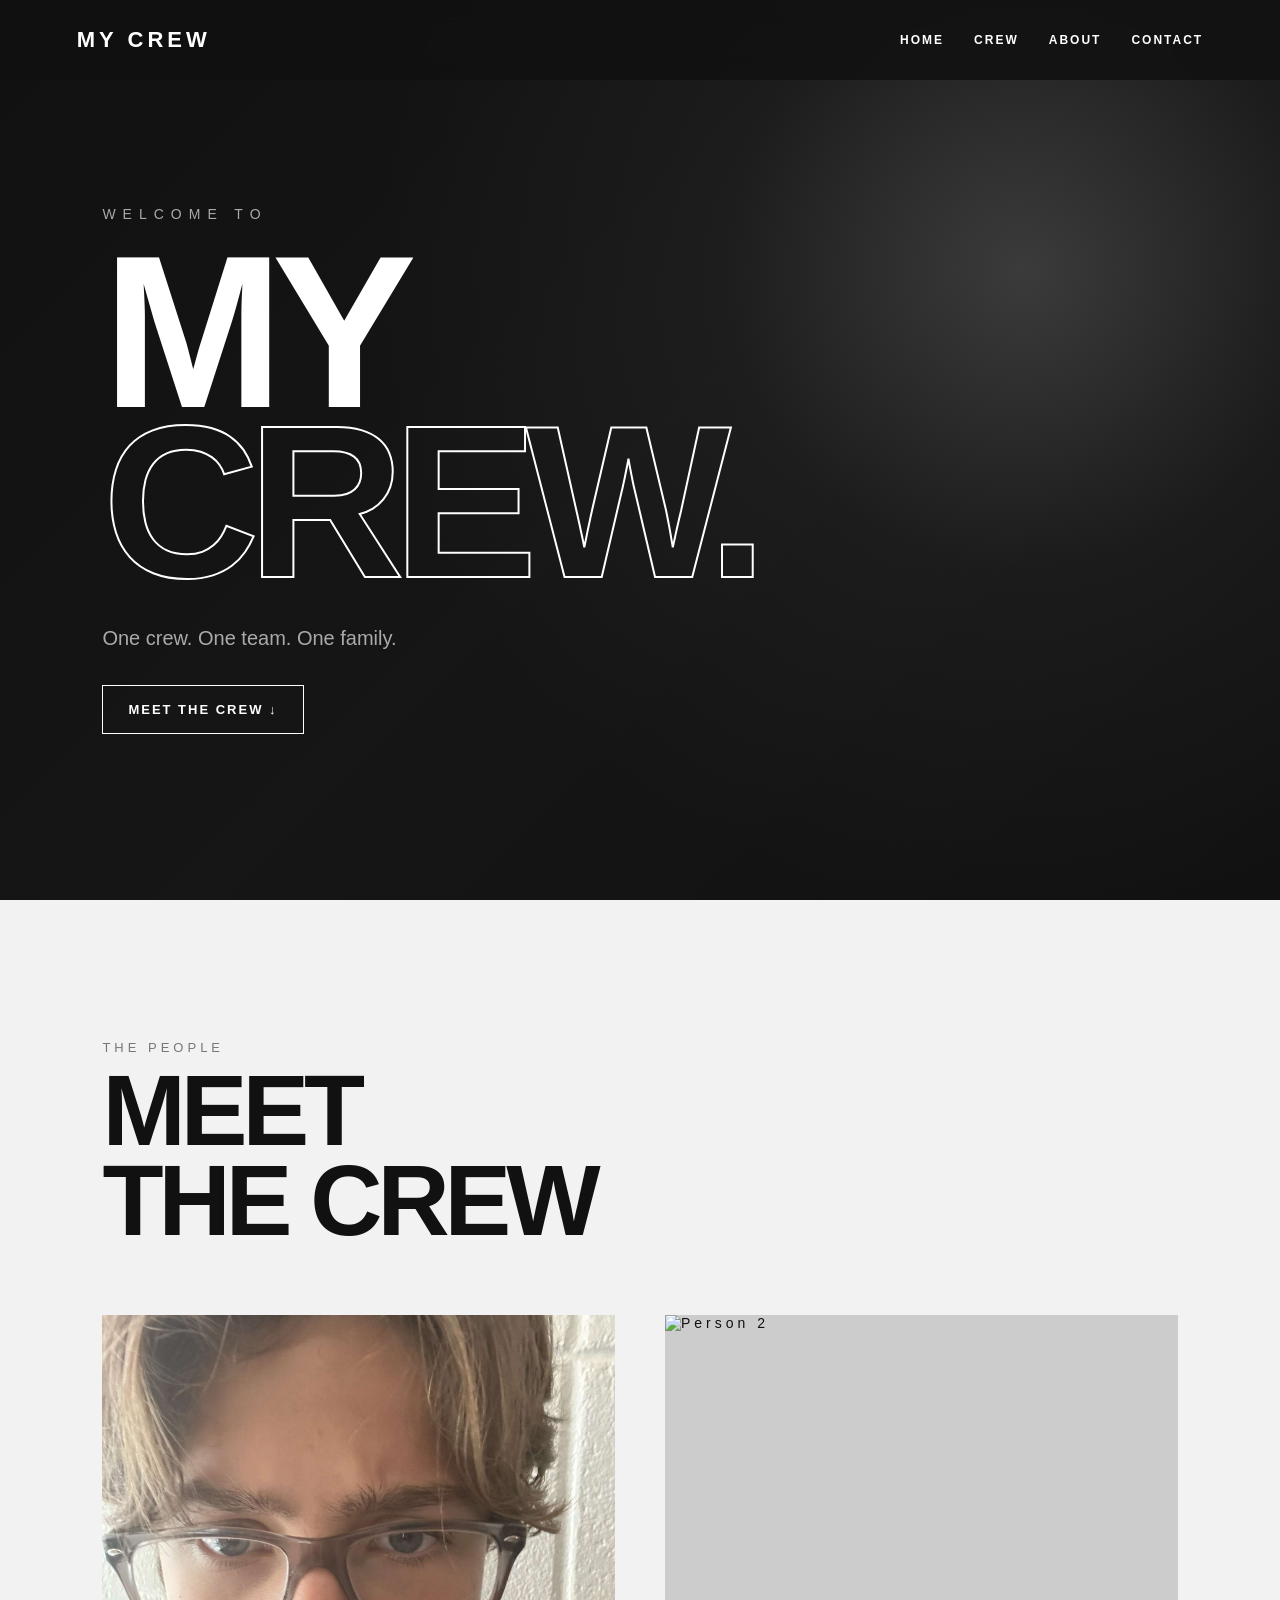
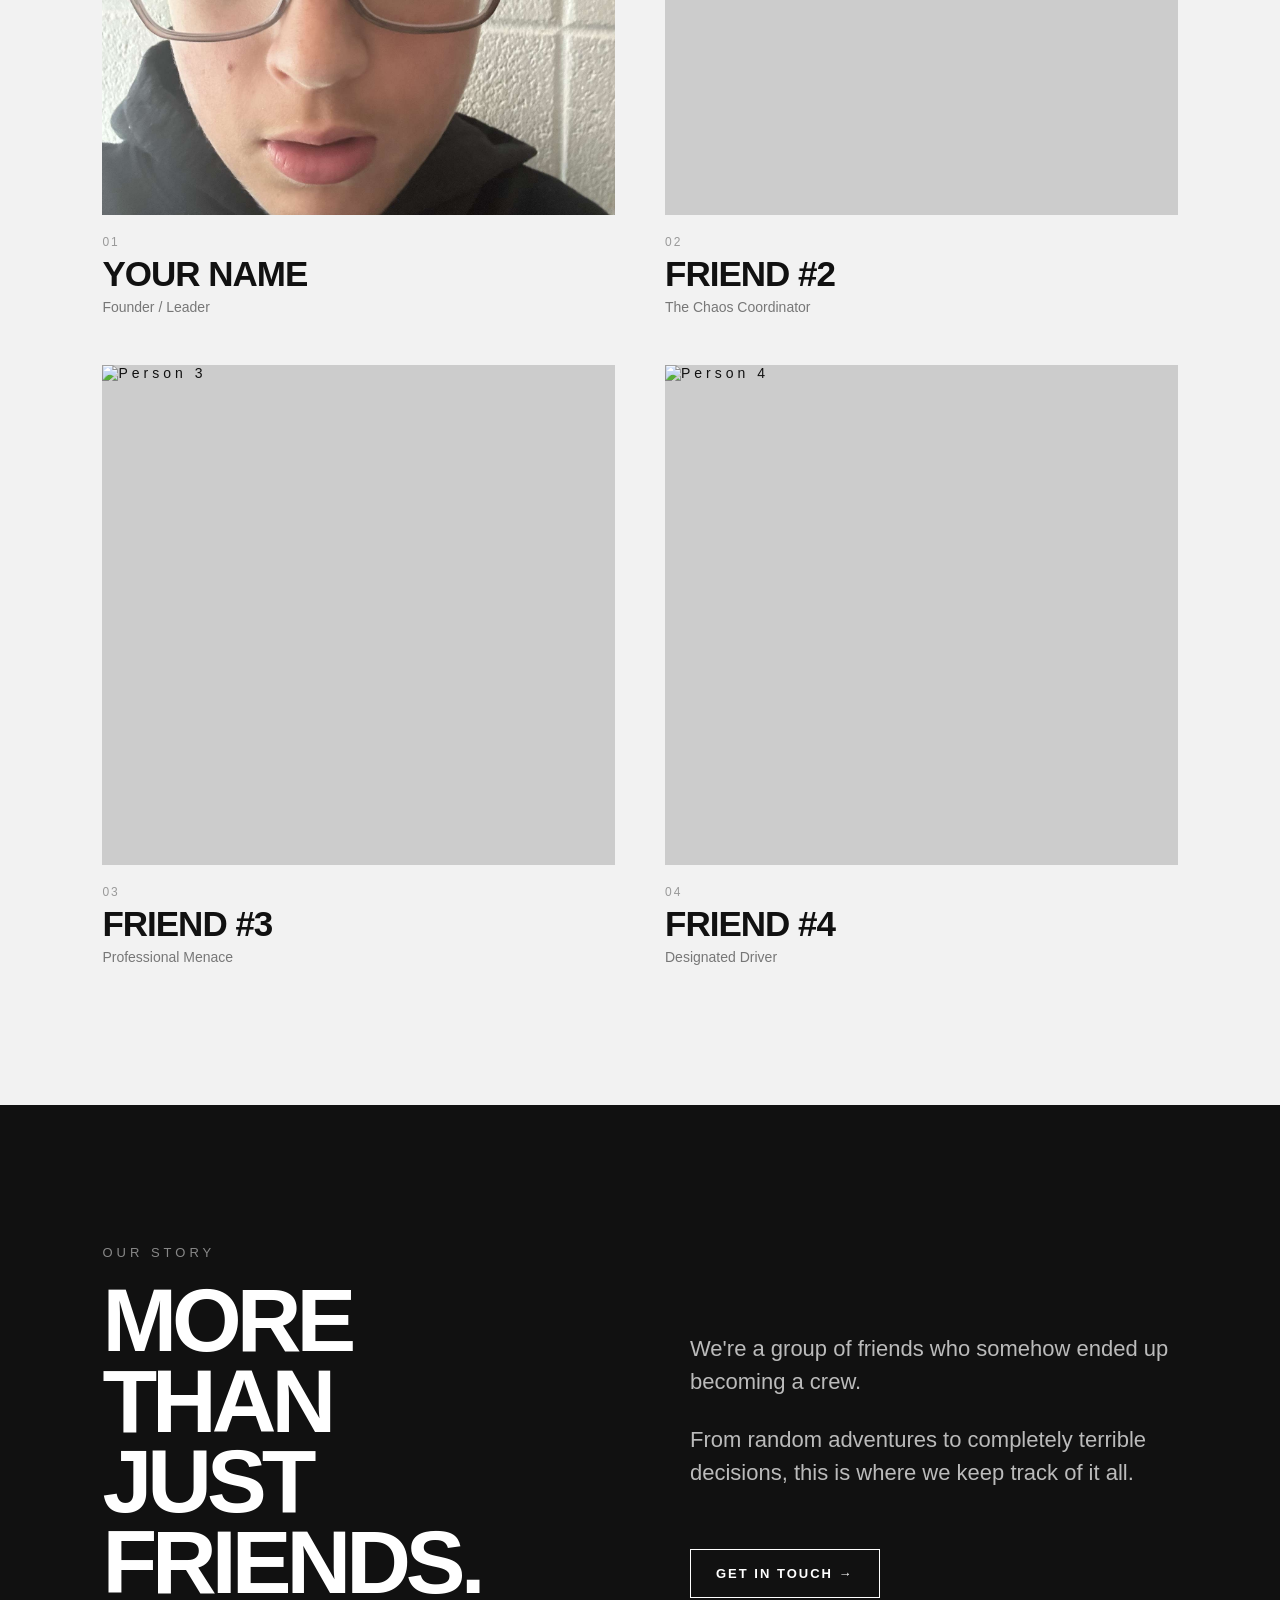
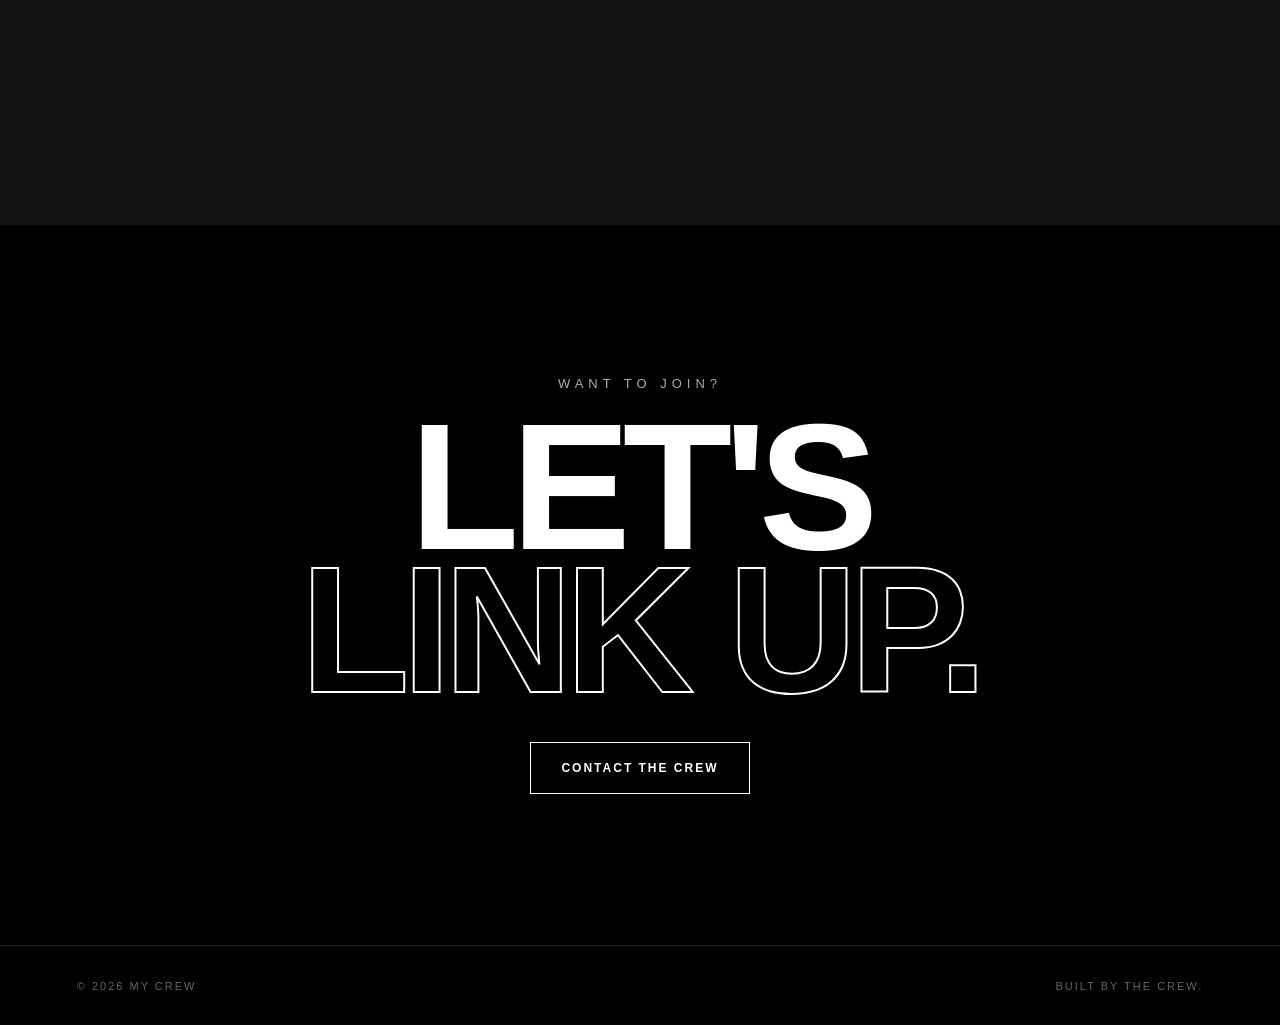
==== index.html @ 89cb2f63 "Update image source for crew member 1" ====
<!DOCTYPE html>
<html lang="en">
<head>
    <meta charset="UTF-8">
    <meta name="viewport" content="width=device-width, initial-scale=1.0">

    <title>MY CREW</title>

    <link rel="stylesheet" href="style.css">
</head>

<body>

    <!-- ================= NAV ================= -->

    <nav>
        <div class="logo">MY CREW</div>

        <div class="nav-links">
            <a href="#home">HOME</a>
            <a href="#crew">CREW</a>
            <a href="#about">ABOUT</a>
            <a href="#contact">CONTACT</a>
        </div>
    </nav>


    <!-- ================= HERO ================= -->

    <section id="home" class="hero">

        <div class="hero-content">

            <p class="small-title">WELCOME TO</p>

            <h1>
                MY<br>
                <span>CREW.</span>
            </h1>

            <p class="hero-text">
                One crew. One team. One family.
            </p>

            <a href="#crew" class="button">
                MEET THE CREW ↓
            </a>

        </div>

    </section>


    <!-- ================= CREW ================= -->

    <section id="crew" class="crew-section">

        <div class="section-header">

            <p>THE PEOPLE</p>

            <h2>
                MEET<br>
                THE CREW
            </h2>

        </div>


        <div class="crew-grid">


            <!-- PERSON 1 -->

            <div class="crew-card">

                <div class="photo">
                    <img src="IMG_9036.JPG" alt="Person 1">
                </div>

                <div class="card-info">

                    <p class="number">01</p>

                    <h3>YOUR NAME</h3>

                    <p>Founder / Leader</p>

                </div>

            </div>


            <!-- PERSON 2 -->

            <div class="crew-card">

                <div class="photo">
                    <img src="person2.jpg" alt="Person 2">
                </div>

                <div class="card-info">

                    <p class="number">02</p>

                    <h3>FRIEND #2</h3>

                    <p>The Chaos Coordinator</p>

                </div>

            </div>


            <!-- PERSON 3 -->

            <div class="crew-card">

                <div class="photo">
                    <img src="person3.jpg" alt="Person 3">
                </div>

                <div class="card-info">

                    <p class="number">03</p>

                    <h3>FRIEND #3</h3>

                    <p>Professional Menace</p>

                </div>

            </div>


            <!-- PERSON 4 -->

            <div class="crew-card">

                <div class="photo">
                    <img src="person4.jpg" alt="Person 4">
                </div>

                <div class="card-info">

                    <p class="number">04</p>

                    <h3>FRIEND #4</h3>

                    <p>Designated Driver</p>

                </div>

            </div>


        </div>

    </section>


    <!-- ================= ABOUT ================= -->

    <section id="about" class="about-section">

        <div class="about-left">

            <p>OUR STORY</p>

            <h2>
                MORE THAN<br>
                JUST FRIENDS.
            </h2>

        </div>


        <div class="about-right">

            <p>
                We're a group of friends who somehow ended up
                becoming a crew.
            </p>

            <p>
                From random adventures to completely terrible
                decisions, this is where we keep track of it all.
            </p>

            <a href="#contact" class="button">
                GET IN TOUCH →
            </a>

        </div>

    </section>


    <!-- ================= CONTACT ================= -->

    <section id="contact" class="contact-section">

        <p>WANT TO JOIN?</p>

        <h2>
            LET'S<br>
            <span>LINK UP.</span>
        </h2>

        <a
            href="mailto:happytrees94@gmail.com"
            class="contact-button"
        >
            CONTACT THE CREW
        </a>

    </section>


    <!-- ================= FOOTER ================= -->

    <footer>

        <p>© 2026 MY CREW</p>

        <p>BUILT BY THE CREW.</p>

    </footer>


</body>
</html>
---- style.css ----
/* ==================================================
   RESET
================================================== */

* {
    margin: 0;
    padding: 0;
    box-sizing: border-box;
}

html {
    scroll-behavior: smooth;
}

body {
    font-family: Arial, Helvetica, sans-serif;

    background: #111;

    color: #fff;

    overflow-x: hidden;
}


/* ==================================================
   NAVIGATION
================================================== */

nav {
    position: fixed;

    top: 0;
    left: 0;

    width: 100%;

    height: 80px;

    display: flex;

    align-items: center;

    justify-content: space-between;

    padding: 0 6%;

    z-index: 1000;

    background: rgba(17, 17, 17, 0.85);

    backdrop-filter: blur(12px);

    -webkit-backdrop-filter: blur(12px);
}

.logo {
    font-size: 22px;

    font-weight: 900;

    letter-spacing: 4px;

    white-space: nowrap;
}

.nav-links {
    display: flex;

    align-items: center;

    gap: 30px;
}

.nav-links a {
    color: #fff;

    text-decoration: none;

    font-size: 12px;

    font-weight: 700;

    letter-spacing: 2px;

    transition: opacity 0.3s ease;
}

.nav-links a:hover {
    opacity: 0.5;
}


/* ==================================================
   HERO
================================================== */

.hero {
    min-height: 100vh;

    display: flex;

    align-items: center;

    padding: 140px 8% 100px;

    position: relative;

    background:
        radial-gradient(
            circle at 80% 30%,
            #383838 0%,
            #191919 25%,
            #111 55%
        );
}

.hero::before {
    content: "";

    position: absolute;

    inset: 0;

    background:
        linear-gradient(
            135deg,
            transparent 0%,
            rgba(255,255,255,0.02) 50%,
            transparent 100%
        );

    pointer-events: none;
}

.hero-content {
    position: relative;

    z-index: 2;

    max-width: 1100px;
}

.small-title {
    font-size: 14px;

    letter-spacing: 7px;

    color: #aaa;

    margin-bottom: 25px;
}

.hero h1 {
    font-size: clamp(
        90px,
        17vw,
        220px
    );

    line-height: 0.78;

    font-weight: 900;

    letter-spacing: -12px;
}

.hero h1 span {
    color: transparent;

    -webkit-text-stroke: 2px #fff;

    text-stroke: 2px #fff;
}

.hero-text {
    margin-top: 55px;

    font-size: 20px;

    color: #aaa;

    max-width: 500px;
}


/* ==================================================
   GENERAL BUTTON
================================================== */

.button {
    display: inline-block;

    margin-top: 35px;

    padding: 17px 27px;

    border: 1px solid #fff;

    color: #fff;

    text-decoration: none;

    font-size: 12px;

    font-weight: 700;

    letter-spacing: 2px;

    transition:
        background 0.3s ease,
        color 0.3s ease,
        transform 0.3s ease;
}

.button:hover {
    background: #fff;

    color: #111;

    transform: translateY(-2px);
}


/* ==================================================
   CREW SECTION
================================================== */

.crew-section {
    padding: 150px 8%;

    background: #f2f2f2;

    color: #111;
}

.section-header {
    margin-bottom: 80px;
}

.section-header p {
    font-size: 13px;

    letter-spacing: 5px;

    color: #777;
}

.section-header h2 {
    margin-top: 15px;

    font-size: clamp(
        60px,
        9vw,
        120px
    );

    line-height: 0.82;

    font-weight: 900;

    letter-spacing: -5px;
}


/* ==================================================
   CREW GRID
================================================== */

.crew-grid {
    display: grid;

    grid-template-columns: repeat(
        2,
        minmax(0, 1fr)
    );

    gap: 70px 40px;
}


/* ==================================================
   CREW CARD
================================================== */

.crew-card {
    cursor: pointer;

    min-width: 0;
}


/* ==================================================
   PHOTO
================================================== */

.photo {
    width: 100%;

    height: 550px;

    overflow: hidden;

    background: #ccc;

    position: relative;
}

.photo img {
    width: 100%;

    height: 100%;

    display: block;

    object-fit: cover;

    object-position: center;

    transition:
        transform 0.6s ease,
        filter 0.6s ease;
}

.crew-card:hover .photo img {
    transform: scale(1.06);

    filter: brightness(0.85);
}


/* ==================================================
   CREW INFORMATION
================================================== */

.card-info {
    position: relative;

    padding-top: 20px;
}

.number {
    font-size: 12px;

    color: #999;

    letter-spacing: 2px;
}

.card-info h3 {
    margin-top: 6px;

    font-size: clamp(
        26px,
        3vw,
        38px
    );

    font-weight: 900;

    letter-spacing: -1px;
}

.card-info > p:last-child {
    margin-top: 7px;

    color: #777;

    font-size: 14px;
}


/* ==================================================
   ABOUT SECTION
================================================== */

.about-section {
    min-height: 80vh;

    display: grid;

    grid-template-columns: 1fr 1fr;

    gap: 100px;

    padding: 150px 8%;

    background: #111;
}

.about-left p {
    font-size: 13px;

    letter-spacing: 5px;

    color: #777;
}

.about-left h2 {
    margin-top: 20px;

    font-size: clamp(
        55px,
        7vw,
        105px
    );

    line-height: 0.85;

    font-weight: 900;

    letter-spacing: -5px;
}

.about-right {
    max-width: 520px;

    align-self: center;
}

.about-right p {
    margin-bottom: 25px;

    font-size: 21px;

    line-height: 1.5;

    color: #aaa;
}


/* ==================================================
   CONTACT SECTION
================================================== */

.contact-section {
    min-height: 80vh;

    display: flex;

    flex-direction: column;

    justify-content: center;

    align-items: center;

    text-align: center;

    padding: 100px 20px;

    background: #000;
}

.contact-section > p {
    font-size: 13px;

    letter-spacing: 6px;

    color: #aaa;
}

.contact-section h2 {
    margin: 30px 0 50px;

    font-size: clamp(
        80px,
        14vw,
        180px
    );

    line-height: 0.8;

    font-weight: 900;

    letter-spacing: -8px;
}

.contact-section h2 span {
    color: transparent;

    -webkit-text-stroke: 2px #fff;

    text-stroke: 2px #fff;
}

.contact-button {
    display: inline-block;

    padding: 18px 30px;

    border: 1px solid #fff;

    color: #fff;

    text-decoration: none;

    font-size: 12px;

    font-weight: 700;

    letter-spacing: 2px;

    transition:
        background 0.3s ease,
        color 0.3s ease,
        transform 0.3s ease;
}

.contact-button:hover {
    background: #fff;

    color: #000;

    transform: translateY(-2px);
}


/* ==================================================
   FOOTER
================================================== */

footer {
    min-height: 80px;

    padding: 25px 6%;

    display: flex;

    justify-content: space-between;

    align-items: center;

    gap: 20px;

    background: #000;

    border-top: 1px solid #222;

    color: #666;

    font-size: 11px;

    letter-spacing: 2px;
}


/* ==================================================
   LARGE SCREENS
================================================== */

@media (min-width: 1600px) {

    .hero {
        padding-left: 10%;
    }

    .crew-section,
    .about-section {
        padding-left: 10%;
        padding-right: 10%;
    }

    .photo {
        height: 650px;
    }
}


/* ==================================================
   TABLET
================================================== */

@media (max-width: 900px) {

    nav {
        padding: 0 4%;
    }

    .nav-links {
        gap: 18px;
    }

    .nav-links a {
        font-size: 10px;
    }

    .hero {
        padding-left: 6%;
        padding-right: 6%;
    }

    .crew-section {
        padding-left: 6%;
        padding-right: 6%;
    }

    .about-section {
        padding-left: 6%;
        padding-right: 6%;

        gap: 50px;
    }

    .photo {
        height: 450px;
    }
}


/* ==================================================
   MOBILE
================================================== */

@media (max-width: 700px) {

    /* NAV */

    nav {
        height: 70px;

        padding: 0 20px;
    }

    .logo {
        font-size: 18px;

        letter-spacing: 3px;
    }

    .nav-links {
        display: none;
    }


    /* HERO */

    .hero {
        min-height: 100svh;

        padding: 120px 25px 80px;
    }

    .small-title {
        font-size: 11px;

        letter-spacing: 5px;
    }

    .hero h1 {
        font-size: clamp(
            75px,
            23vw,
            120px
        );

        letter-spacing: -6px;
    }

    .hero h1 span {
        -webkit-text-stroke: 1.5px #fff;
    }

    .hero-text {
        margin-top: 40px;

        font-size: 17px;
    }


    /* CREW */

    .crew-section {
        padding: 90px 25px;
    }

    .section-header {
        margin-bottom: 50px;
    }

    .section-header h2 {
        font-size: clamp(
            50px,
            15vw,
            80px
        );

        letter-spacing: -3px;
    }

    .crew-grid {
        grid-template-columns: 1fr;

        gap: 55px;
    }

    .photo {
        height: 430px;
    }

    .card-info h3 {
        font-size: 30px;
    }


    /* ABOUT */

    .about-section {
        min-height: auto;

        grid-template-columns: 1fr;

        padding: 100px 25px;

        gap: 60px;
    }

    .about-left h2 {
        font-size: clamp(
            50px,
            14vw,
            80px
        );

        letter-spacing: -3px;
    }

    .about-right p {
        font-size: 18px;
    }


    /* CONTACT */

    .contact-section {
        min-height: 70vh;

        padding: 80px 20px;
    }

    .contact-section h2 {
        font-size: clamp(
            70px,
            20vw,
            120px
        );

        letter-spacing: -5px;
    }


    /* FOOTER */

    footer {
        min-height: auto;

        padding: 25px 20px;

        flex-direction: column;

        align-items: flex-start;

        gap: 10px;
    }
}


/* ==================================================
   SMALL PHONES
================================================== */

@media (max-width: 400px) {

    .hero h1 {
        font-size: 72px;

        letter-spacing: -5px;
    }

    .photo {
        height: 380px;
    }

    .section-header h2 {
        font-size: 48px;
    }

    .contact-section h2 {
        font-size: 65px;
    }
}


/* ==================================================
   REDUCED MOTION
================================================== */

@media (prefers-reduced-motion: reduce) {

    html {
        scroll-behavior: auto;
    }

    *,
    *::before,
    *::after {
        transition: none !important;
    }
}}

.hero h1 span {
    color: transparent;
    -webkit-text-stroke: 2px white;
}

.hero-text {
    margin-top: 40px;

    font-size: 20px;
    color: #aaa;
}

.button {
    display: inline-block;

    margin-top: 35px;

    padding: 16px 25px;

    border: 1px solid white;

    color: white;
    text-decoration: none;

    font-size: 13px;
    font-weight: bold;

    letter-spacing: 2px;

    transition: 0.3s;
}

.button:hover {
    background: white;
    color: #111;
}


/* =========================
   CREW
========================= */

.crew-section {
    padding: 140px 8%;
    background: #f2f2f2;
    color: #111;
}

.section-header {
    margin-bottom: 70px;
}

.section-header p {
    font-size: 13px;
    letter-spacing: 4px;
    color: #777;
}

.section-header h2 {
    margin-top: 10px;

    font-size: clamp(45px, 8vw, 100px);
    line-height: 0.9;

    font-weight: 900;
}


.crew-grid {
    display: grid;

    grid-template-columns: repeat(2, 1fr);

    gap: 50px;
}


.crew-card {
    cursor: pointer;
}


.photo {
    height: 500px;

    display: flex;
    align-items: center;
    justify-content: center;

    background: #ccc;

    font-size: 14px;
    letter-spacing: 4px;

    transition: 0.4s;
}

.crew-card:hover .photo {
    transform: scale(0.98);
    background: #aaa;
}


.card-info {
    position: relative;

    padding-top: 20px;
}


.number {
    font-size: 12px;
    color: #999;
}


.card-info h3 {
    font-size: 35px;

    margin-top: 5px;

    font-weight: 900;
}


.card-info > p:last-child {
    color: #777;
    margin-top: 5px;
}


/* =========================
   ABOUT
========================= */

.about-section {
    min-height: 80vh;

    display: grid;
    grid-template-columns: 1fr 1fr;

    padding: 140px 8%;

    gap: 100px;
}


.about-left p {
    font-size: 13px;
    letter-spacing: 4px;
    color: #888;
}


.about-left h2 {
    margin-top: 20px;

    font-size: clamp(50px, 7vw, 100px);

    line-height: 0.9;

    font-weight: 900;
}


.about-right {
    max-width: 500px;

    align-self: center;
}


.about-right p {
    font-size: 22px;
    line-height: 1.5;

    color: #bbb;

    margin-bottom: 25px;
}


/* =========================
   CONTACT
========================= */

.contact-section {
    min-height: 80vh;

    display: flex;
    flex-direction: column;

    justify-content: center;
    align-items: center;

    text-align: center;

    padding: 100px 20px;

    background: #000;
}


.contact-section > p {
    letter-spacing: 5px;
    font-size: 13px;
}


.contact-section h2 {
    margin: 25px 0 40px;

    font-size: clamp(70px, 14vw, 180px);

    line-height: 0.8;

    font-weight: 900;
}


.contact-section h2 span {
    color: transparent;

    -webkit-text-stroke: 2px white;
}


.contact-button {
    padding: 18px 30px;

    border: 1px solid white;

    color: white;

    text-decoration: none;

    font-weight: bold;
    letter-spacing: 2px;

    transition: 0.3s;
}


.contact-button:hover {
    background: white;
    color: black;
}


/* =========================
   FOOTER
========================= */

footer {
    padding: 25px 6%;

    display: flex;
    justify-content: space-between;

    background: #000;

    border-top: 1px solid #222;

    color: #666;

    font-size: 11px;
    letter-spacing: 2px;
}


/* =========================
   MOBILE
========================= */

@media (max-width: 700px) {

    nav {
        padding: 20px;
    }

    .nav-links {
        display: none;
    }

    .hero {
        padding: 120px 25px;
    }

    .hero h1 {
        font-size: 85px;
        letter-spacing: -5px;
    }

    .crew-section {
        padding: 90px 25px;
    }

    .crew-grid {
        grid-template-columns: 1fr;
    }

    .photo {
        height: 400px;
    }

    .about-section {
        grid-template-columns: 1fr;

        padding: 90px 25px;

        gap: 50px;
    }

    .about-right p {
        font-size: 18px;
    }

    footer {
        padding: 20px;

        flex-direction: column;
        gap: 10px;
    }
}
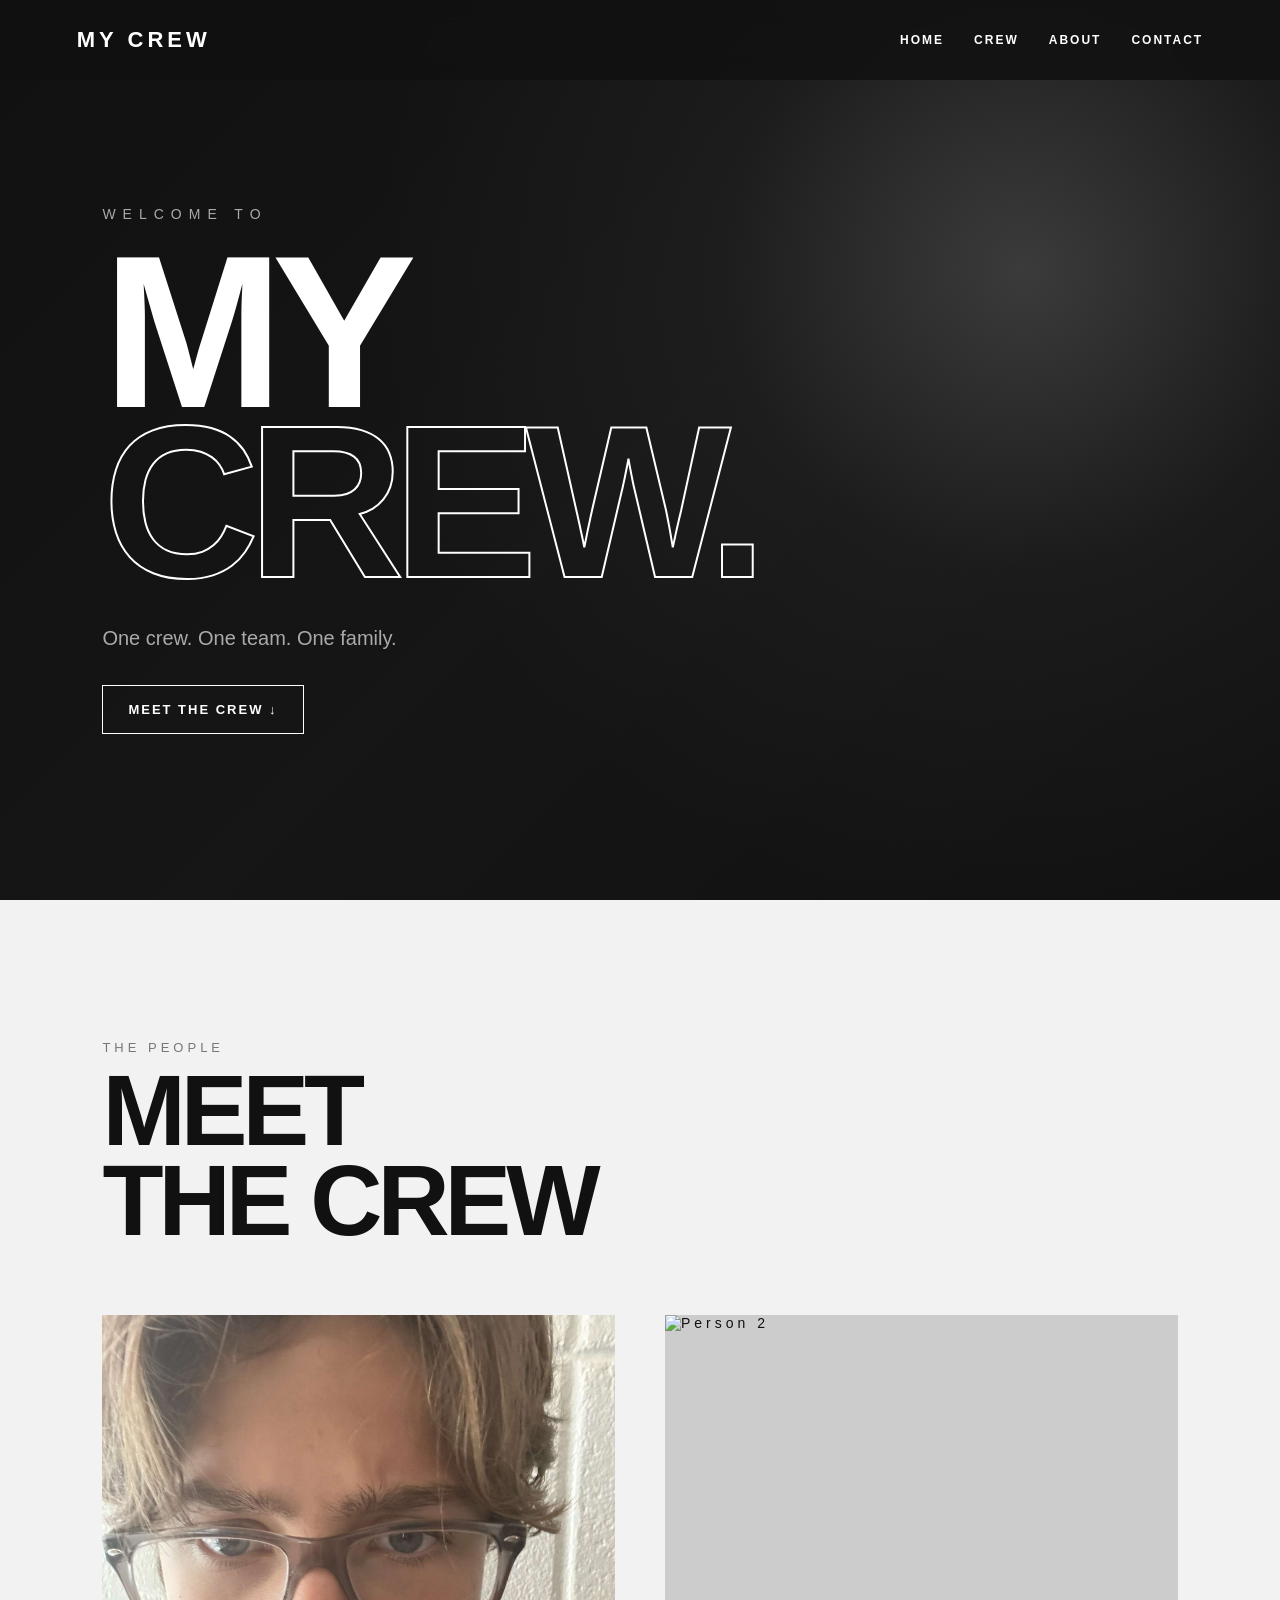
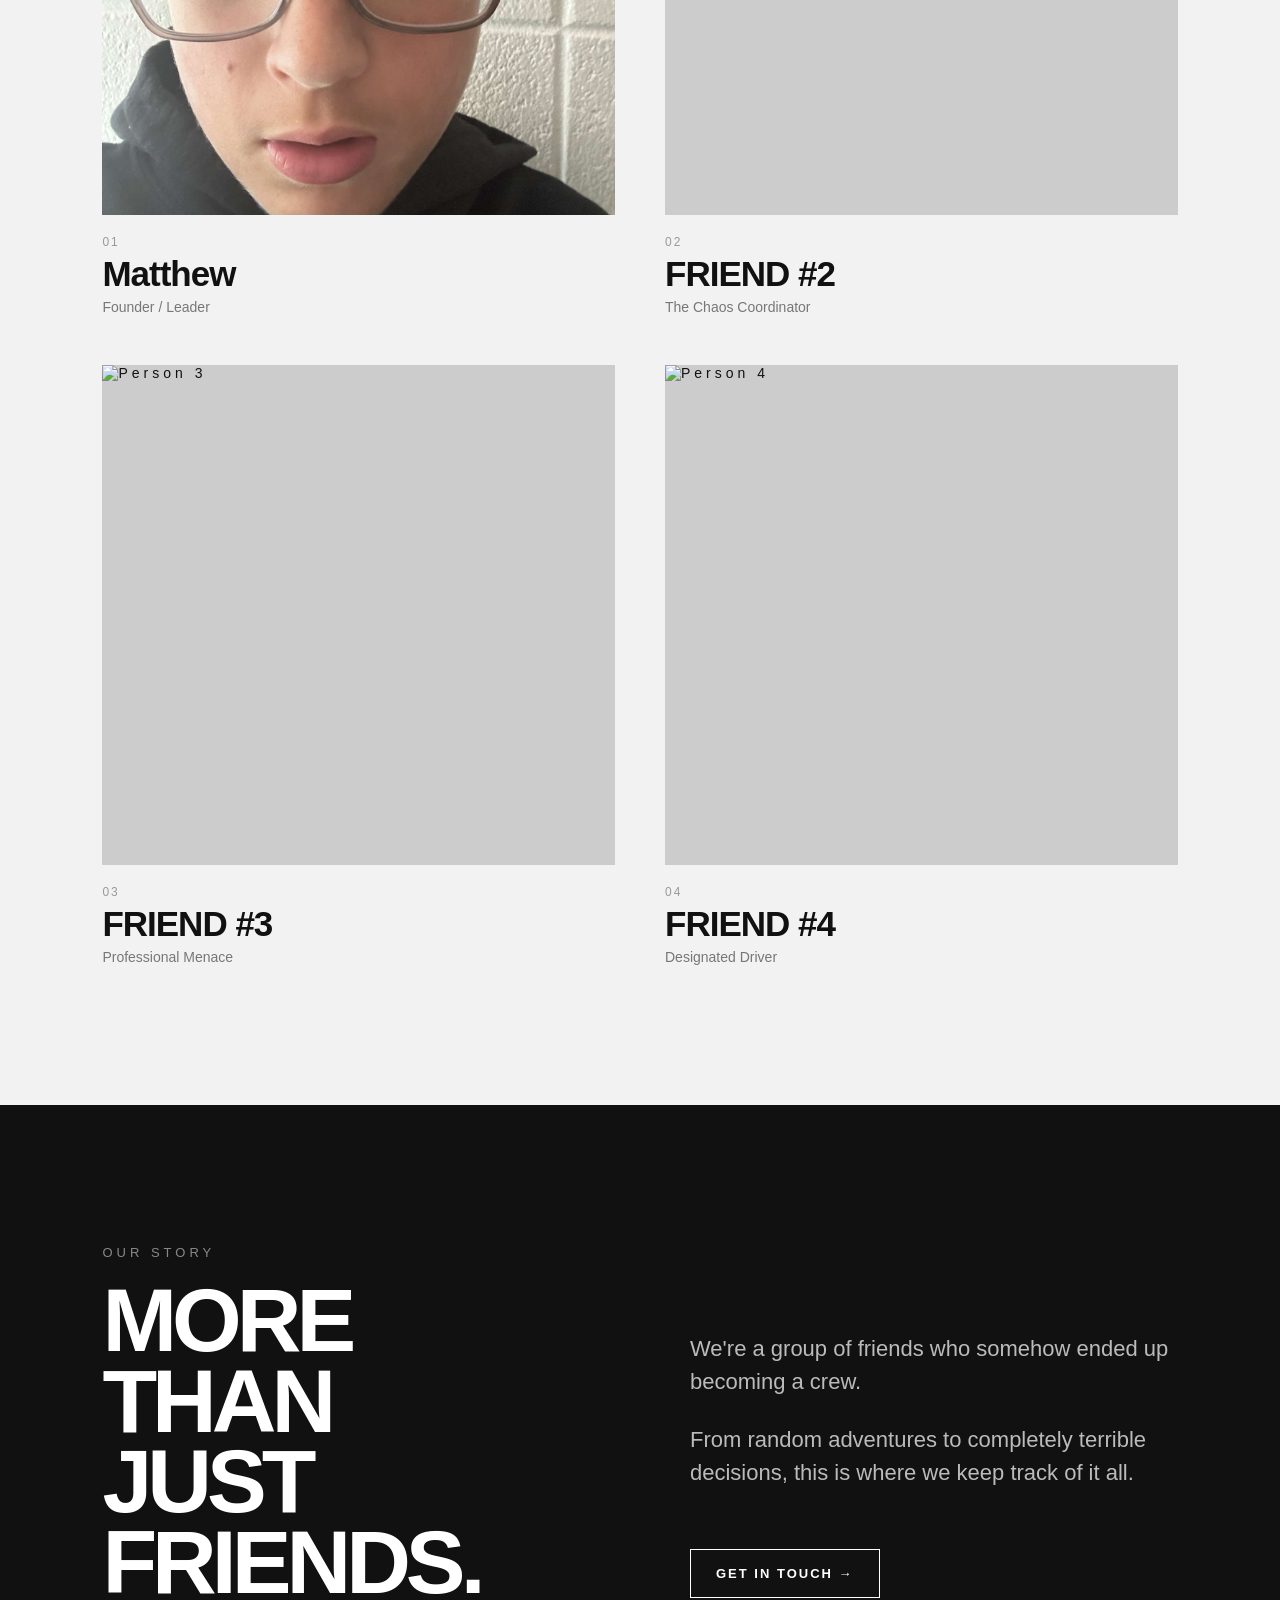
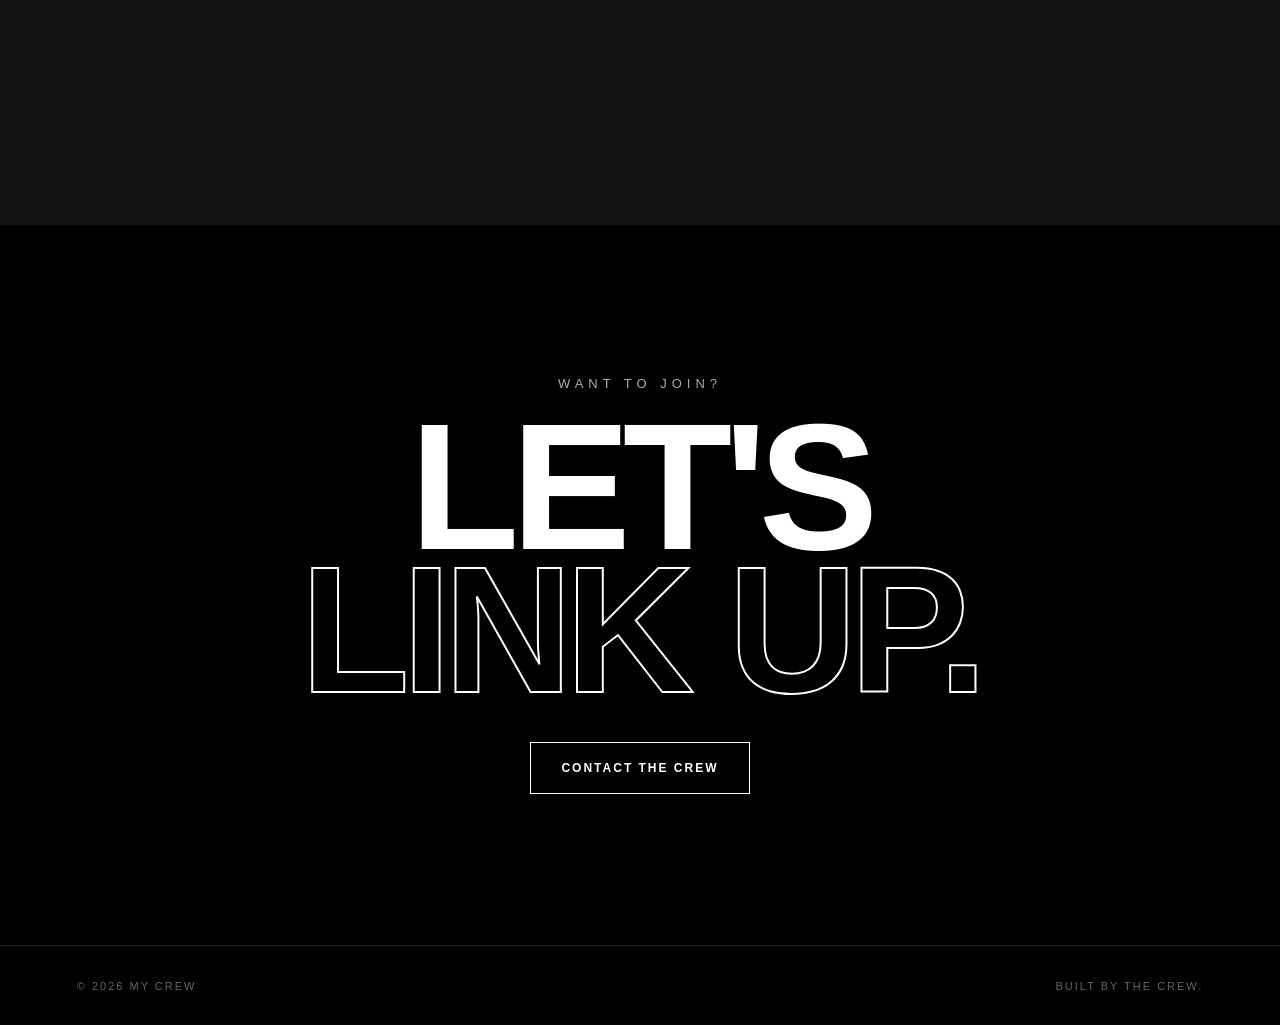
==== commit 629465f7: "Update index.html" ====
--- a/index.html
+++ b/index.html
@@ -82,7 +82,7 @@
 
                     <p class="number">01</p>
 
-                    <h3>YOUR NAME</h3>
+                    <h3>Matthew</h3>
 
                     <p>Founder / Leader</p>
 
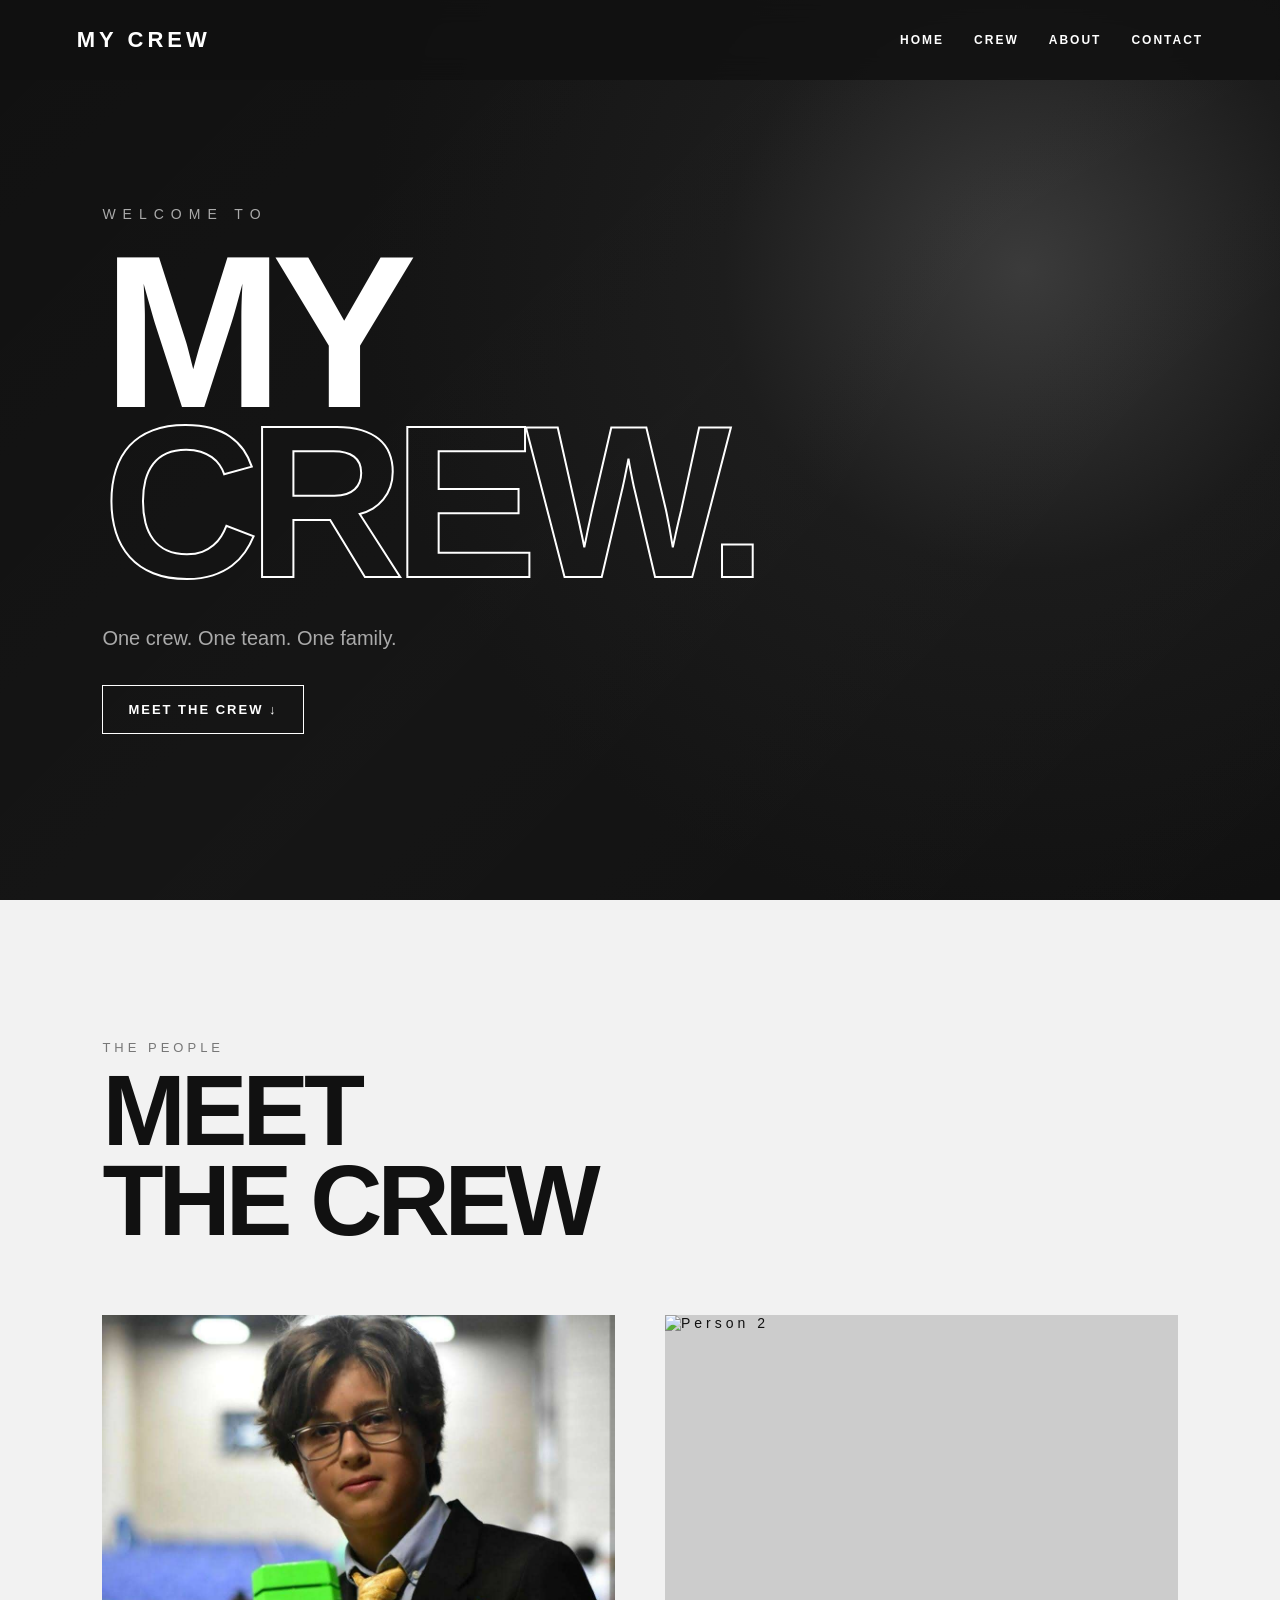
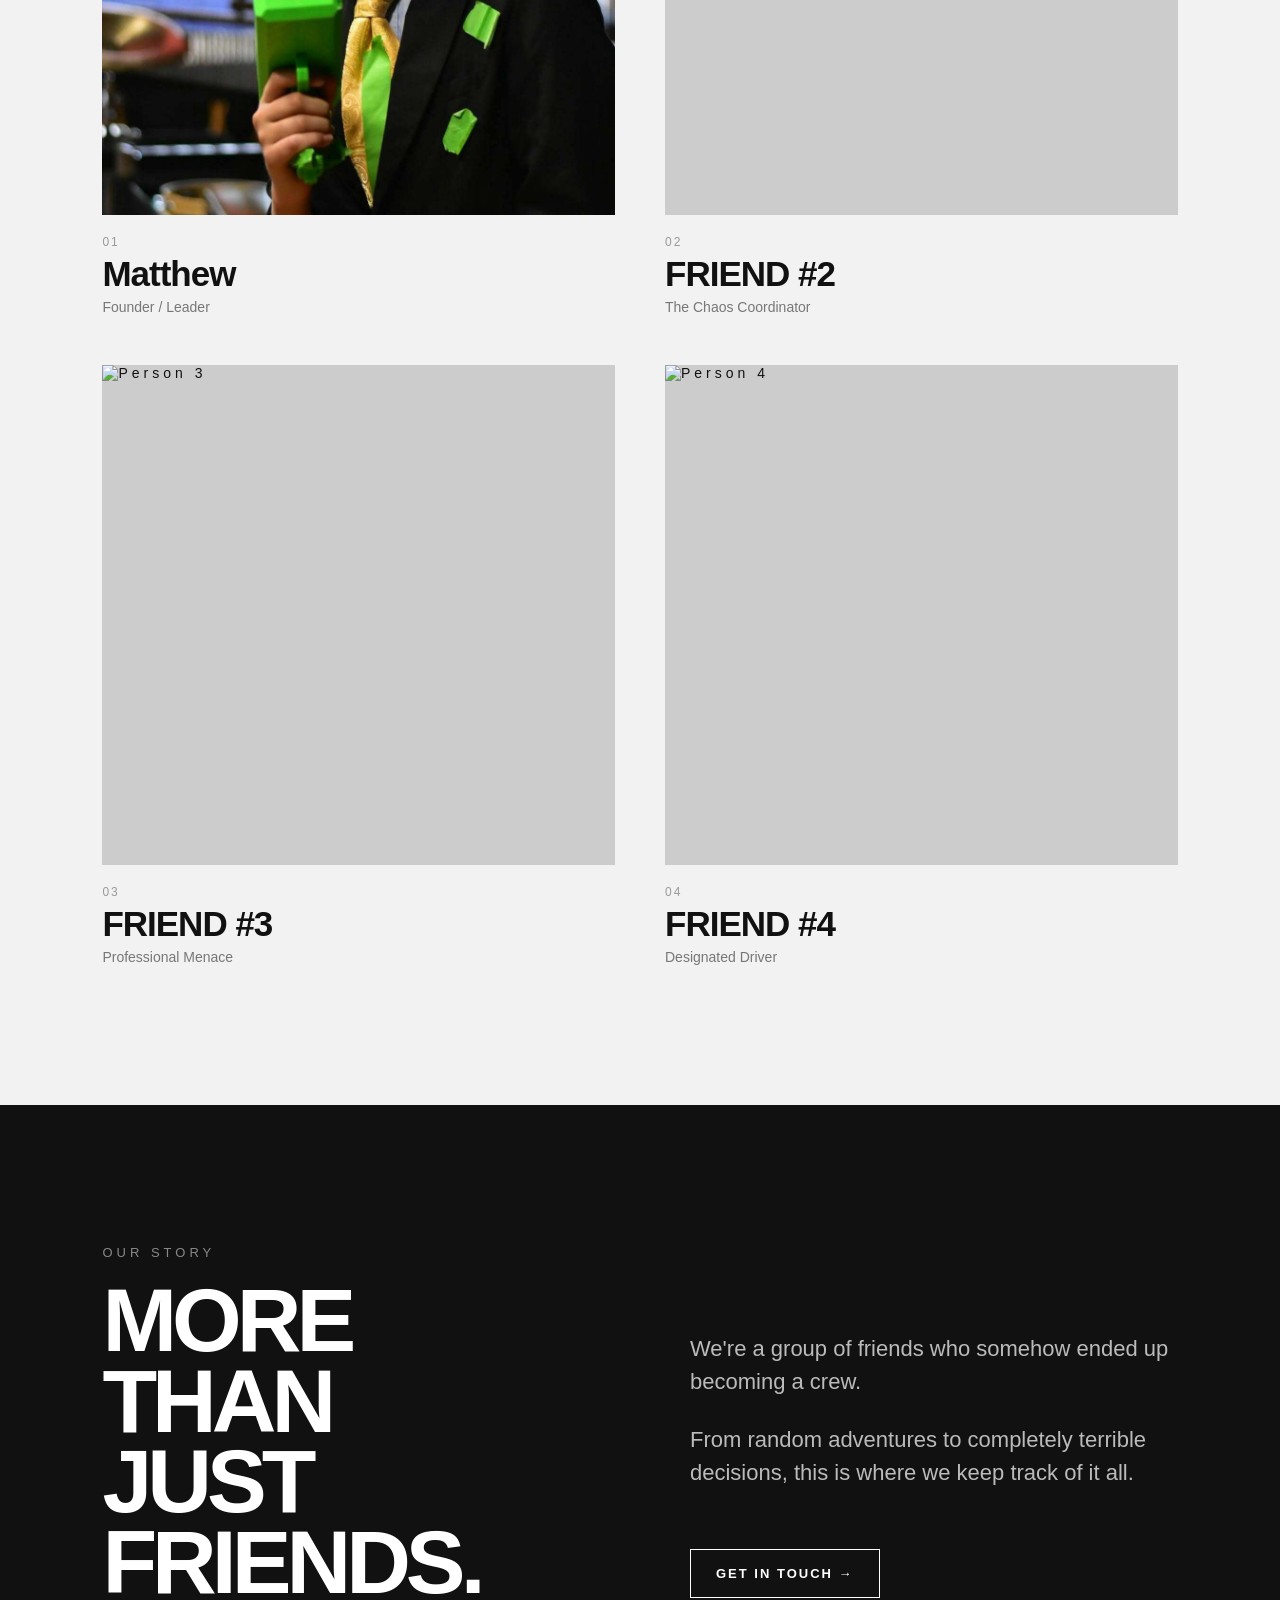
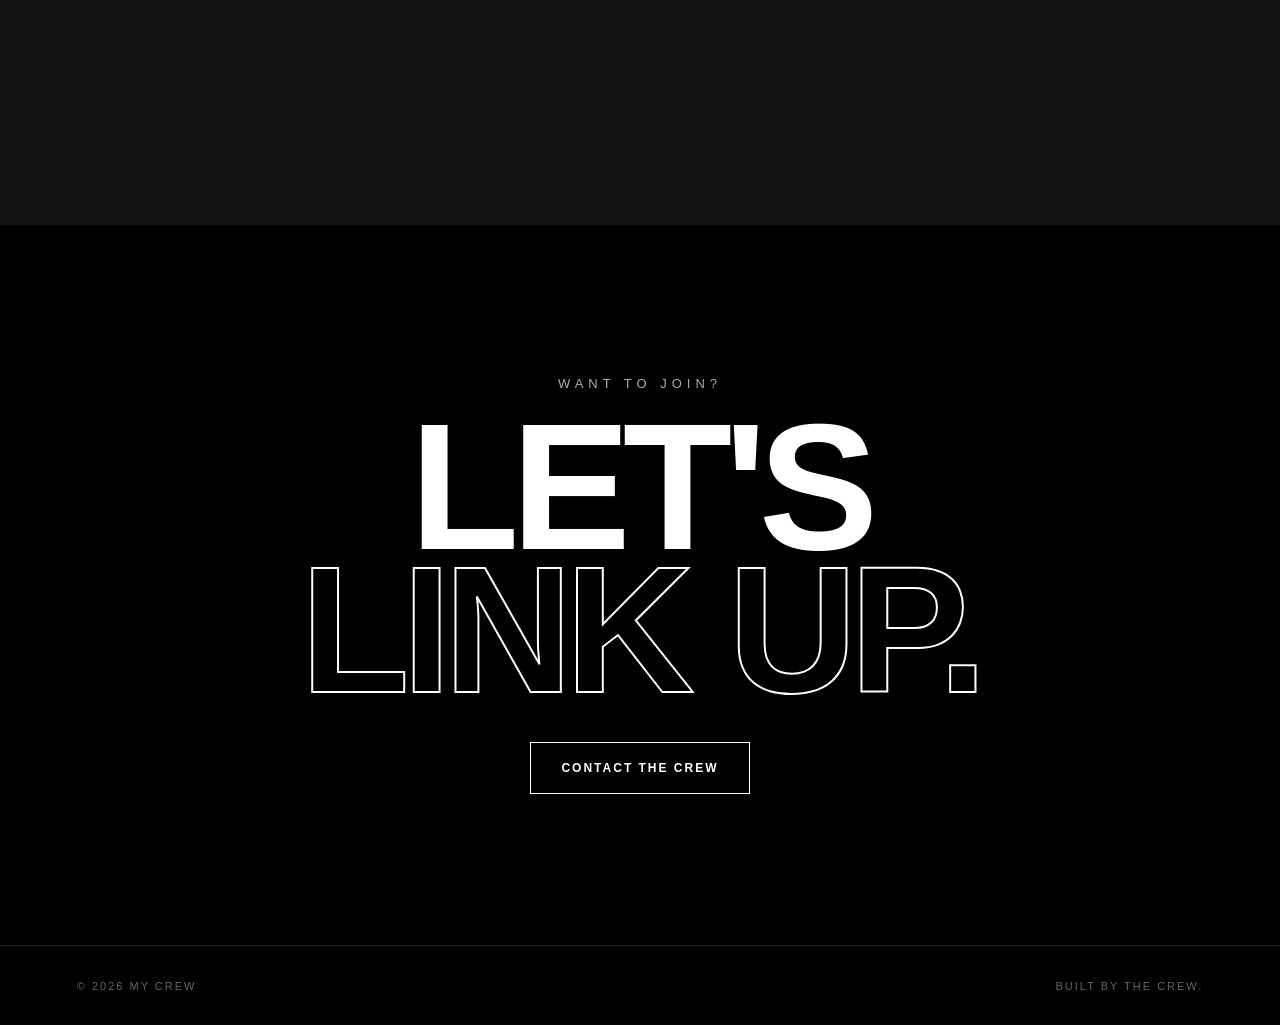
==== commit f2a02b4d: "Update image source for crew member" ====
--- a/index.html
+++ b/index.html
@@ -75,7 +75,7 @@
             <div class="crew-card">
 
                 <div class="photo">
-                    <img src="IMG_9036.JPG" alt="Person 1">
+                    <img src="20240725_101905.jpg" alt="Person 1">
                 </div>
 
                 <div class="card-info">
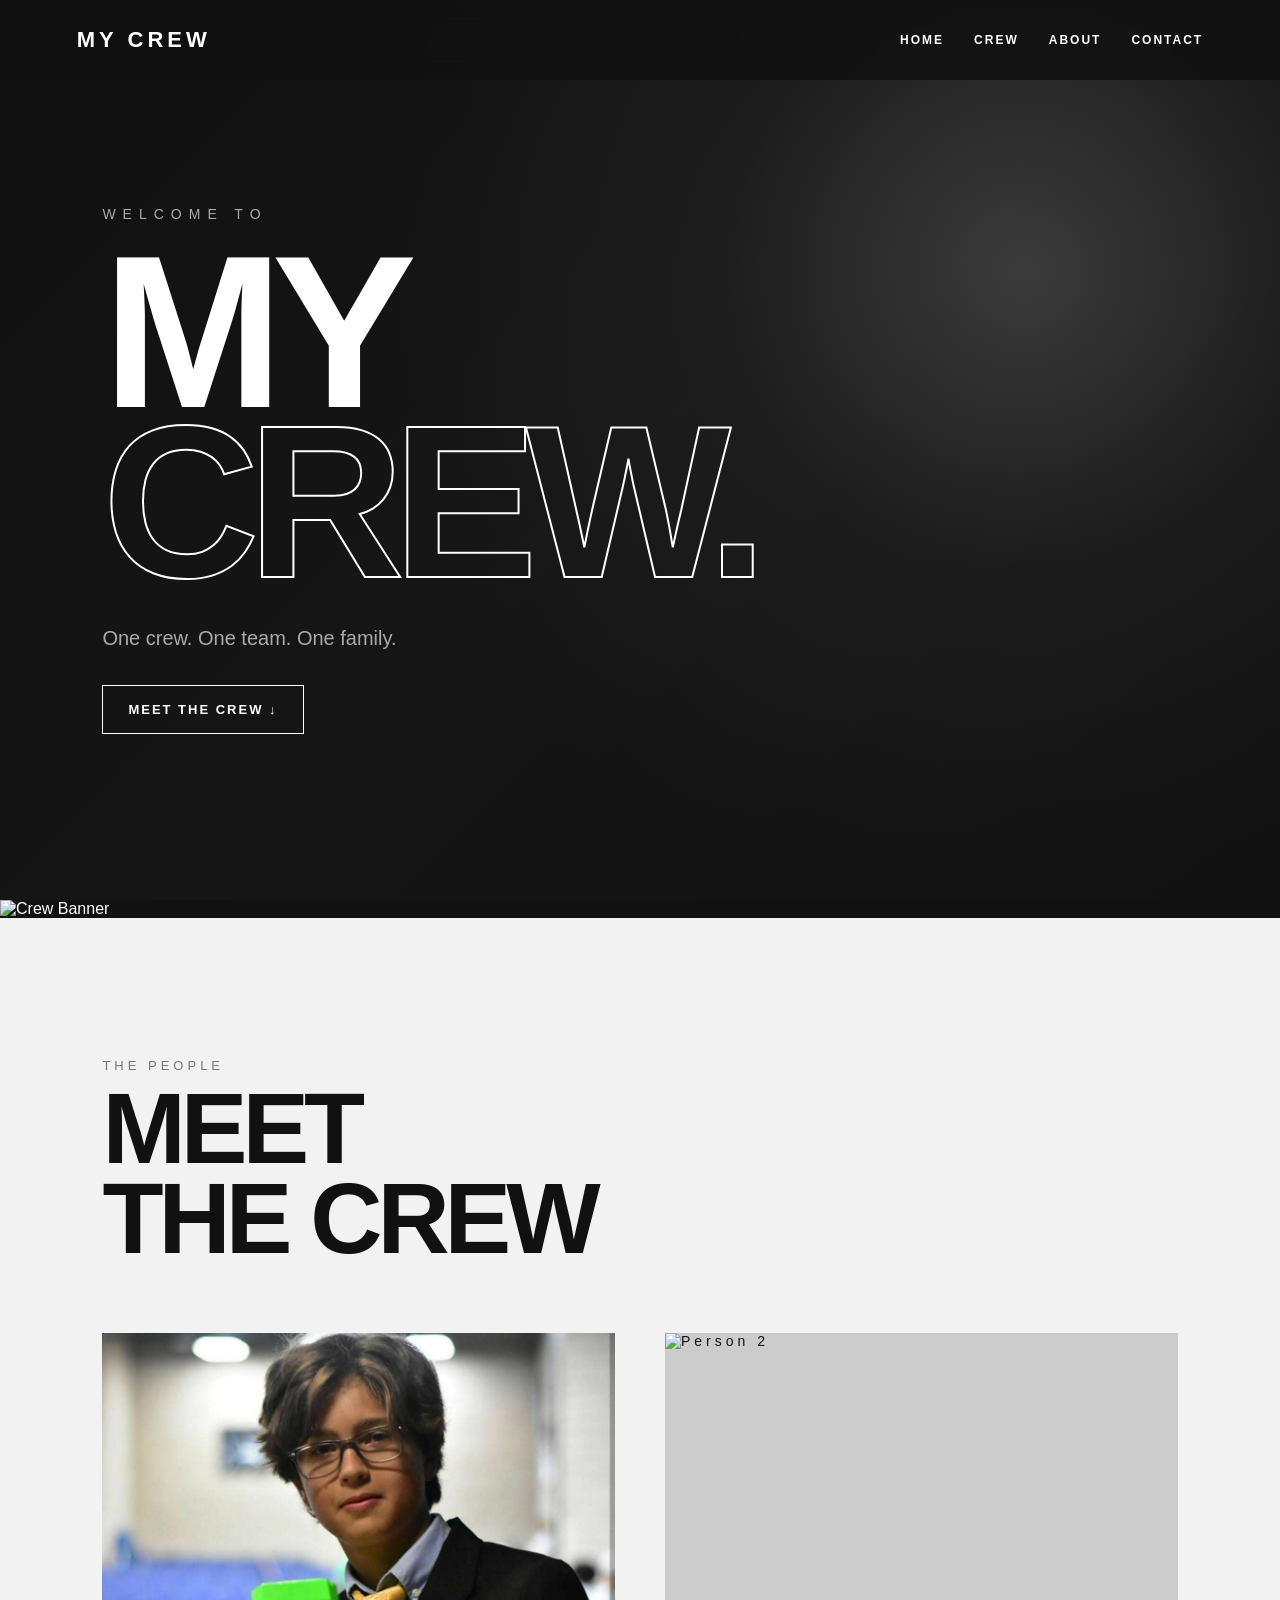
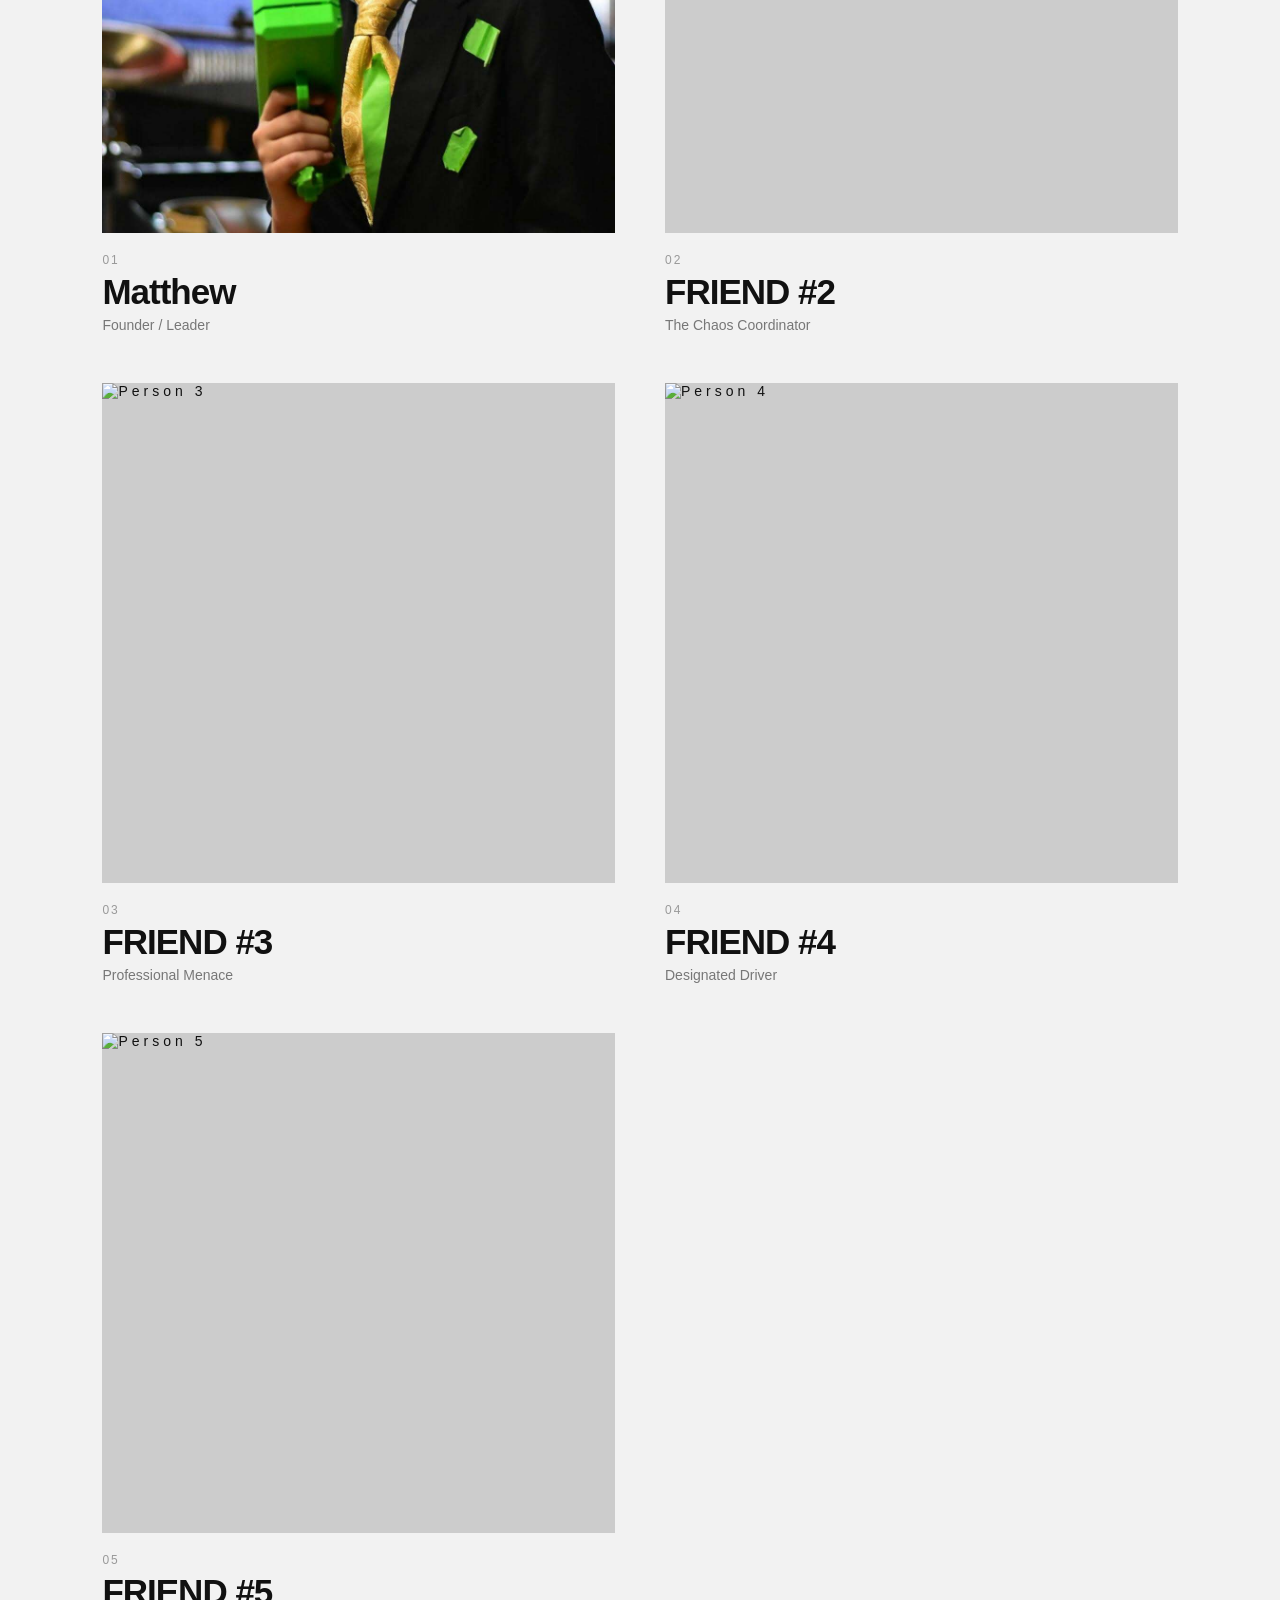
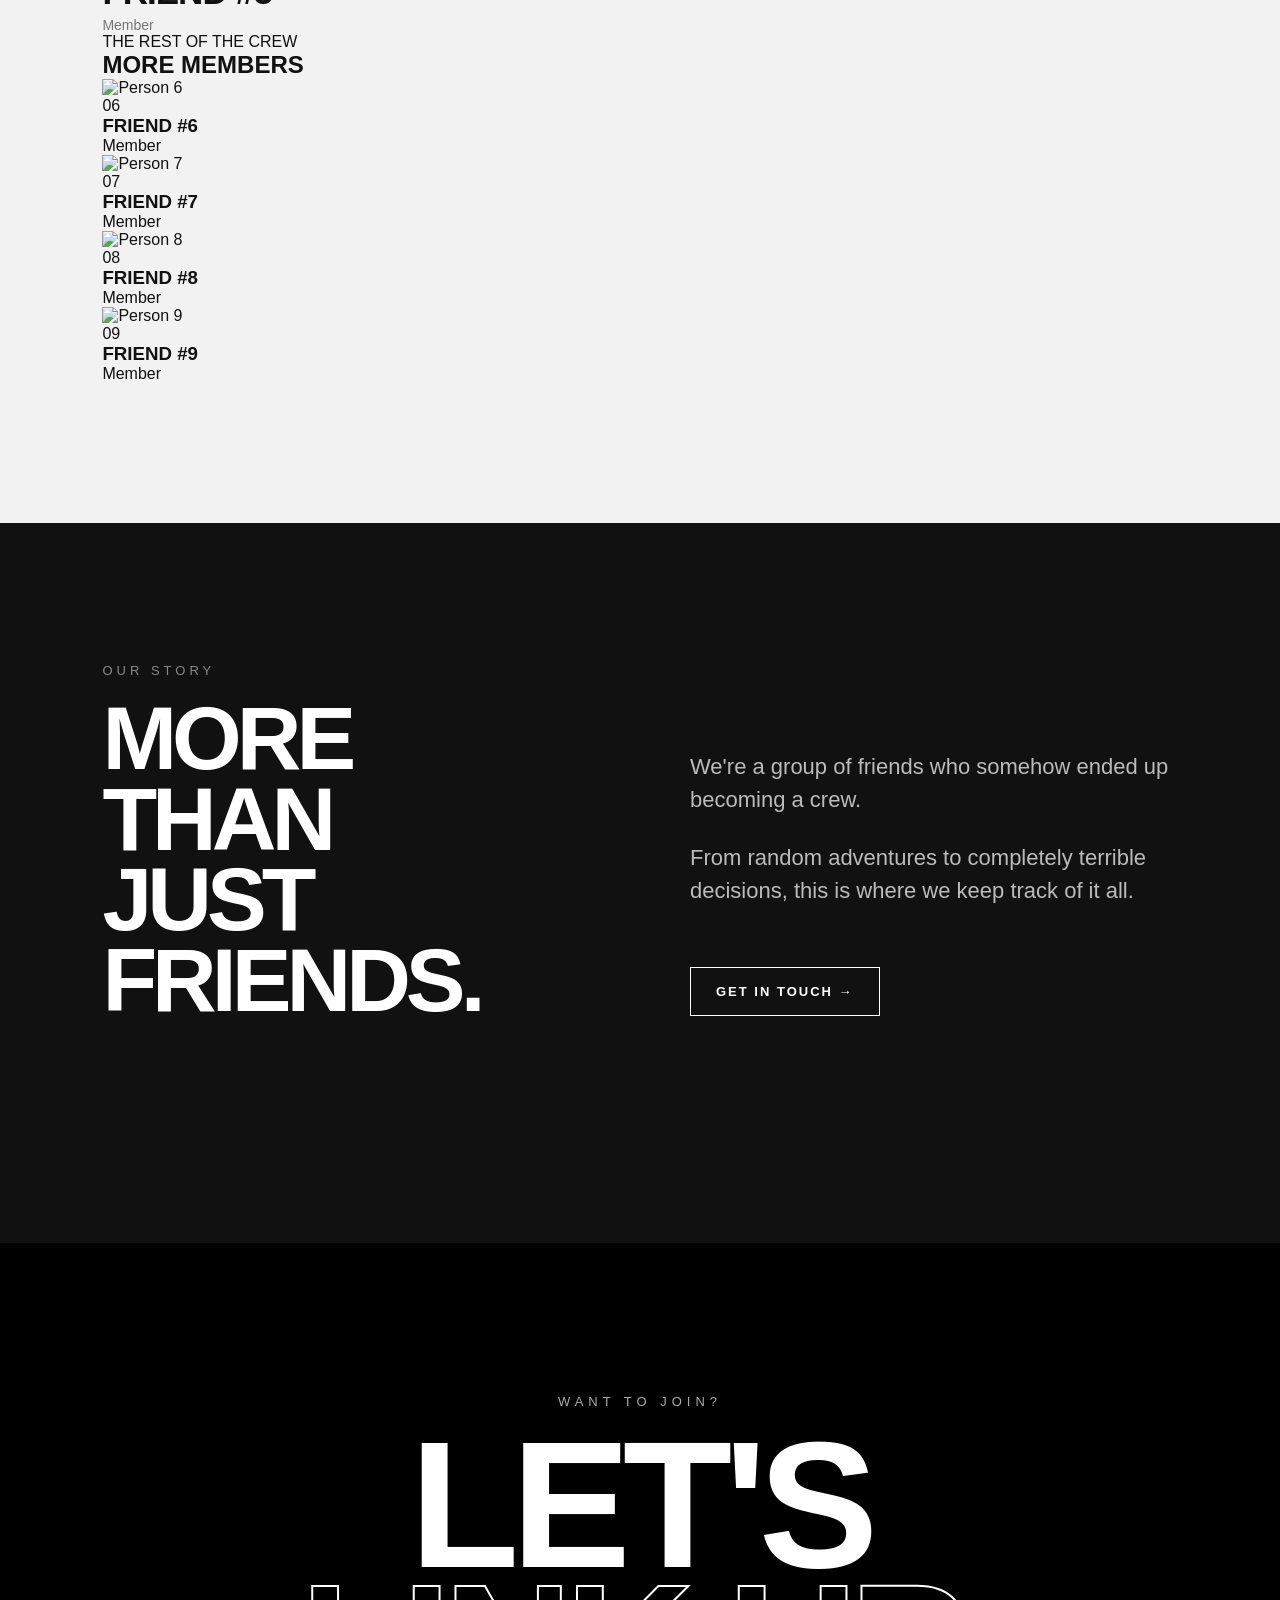
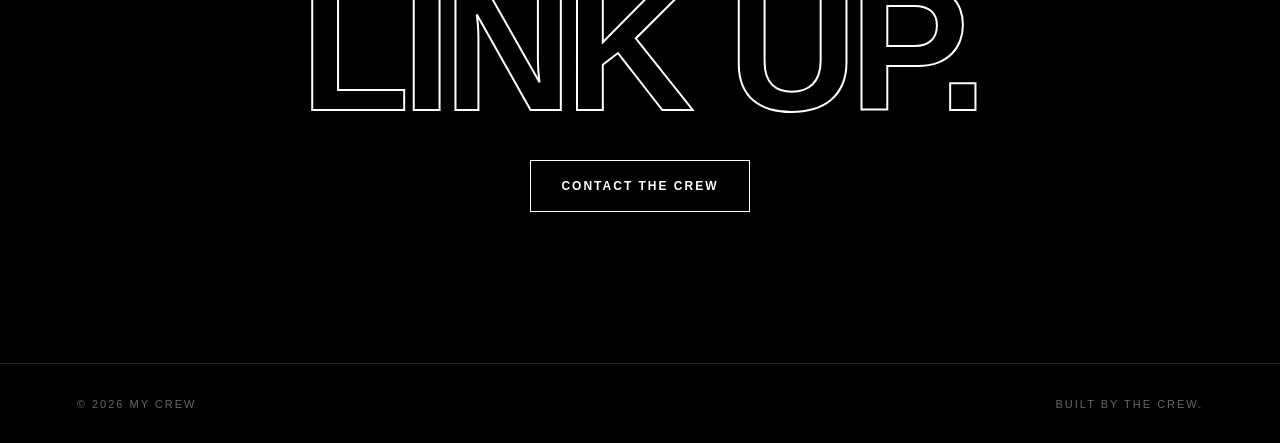
==== commit b5117ba2: "Add banner section and update crew member details" ====
--- a/index.html
+++ b/index.html
@@ -51,6 +51,15 @@
     </section>
 
 
+    <!-- ================= BANNER ================= -->
+
+    <section class="banner">
+
+        <img src="banner.jpg" alt="Crew Banner">
+
+    </section>
+
+
     <!-- ================= CREW ================= -->
 
     <section id="crew" class="crew-section">
@@ -67,7 +76,9 @@
         </div>
 
 
-        <div class="crew-grid">
+        <!-- ================= 5 MAIN MEMBERS ================= -->
+
+        <div class="crew-grid main-crew">
 
 
             <!-- PERSON 1 -->
@@ -75,7 +86,7 @@
             <div class="crew-card">
 
                 <div class="photo">
-                    <img src="20240725_101905.jpg" alt="Person 1">
+                    <img src="20240725_101905.jpg" alt="Matthew">
                 </div>
 
                 <div class="card-info">
@@ -153,6 +164,152 @@
 
             </div>
 
+
+            <!-- PERSON 5 -->
+
+            <div class="crew-card">
+
+                <div class="photo">
+                    <img src="person5.jpg" alt="Person 5">
+                </div>
+
+                <div class="card-info">
+
+                    <p class="number">05</p>
+
+                    <h3>FRIEND #5</h3>
+
+                    <p>Member</p>
+
+                </div>
+
+            </div>
+
+
+        </div>
+
+
+        <!-- ================= OTHER MEMBERS ================= -->
+
+        <div class="other-members">
+
+            <div class="other-header">
+
+                <p>THE REST OF THE CREW</p>
+
+                <h2>MORE MEMBERS</h2>
+
+            </div>
+
+
+            <div class="small-crew-grid">
+
+
+                <!-- SMALL MEMBER 1 -->
+
+                <div class="small-member">
+
+                    <div class="small-photo">
+
+                        <img
+                            src="person6.jpg"
+                            alt="Person 6"
+                        >
+
+                    </div>
+
+                    <div class="small-info">
+
+                        <span>06</span>
+
+                        <h3>FRIEND #6</h3>
+
+                        <p>Member</p>
+
+                    </div>
+
+                </div>
+
+
+                <!-- SMALL MEMBER 2 -->
+
+                <div class="small-member">
+
+                    <div class="small-photo">
+
+                        <img
+                            src="person7.jpg"
+                            alt="Person 7"
+                        >
+
+                    </div>
+
+                    <div class="small-info">
+
+                        <span>07</span>
+
+                        <h3>FRIEND #7</h3>
+
+                        <p>Member</p>
+
+                    </div>
+
+                </div>
+
+
+                <!-- SMALL MEMBER 3 -->
+
+                <div class="small-member">
+
+                    <div class="small-photo">
+
+                        <img
+                            src="person8.jpg"
+                            alt="Person 8"
+                        >
+
+                    </div>
+
+                    <div class="small-info">
+
+                        <span>08</span>
+
+                        <h3>FRIEND #8</h3>
+
+                        <p>Member</p>
+
+                    </div>
+
+                </div>
+
+
+                <!-- SMALL MEMBER 4 -->
+
+                <div class="small-member">
+
+                    <div class="small-photo">
+
+                        <img
+                            src="person9.jpg"
+                            alt="Person 9"
+                        >
+
+                    </div>
+
+                    <div class="small-info">
+
+                        <span>09</span>
+
+                        <h3>FRIEND #9</h3>
+
+                        <p>Member</p>
+
+                    </div>
+
+                </div>
+
+
+            </div>
 
         </div>
 
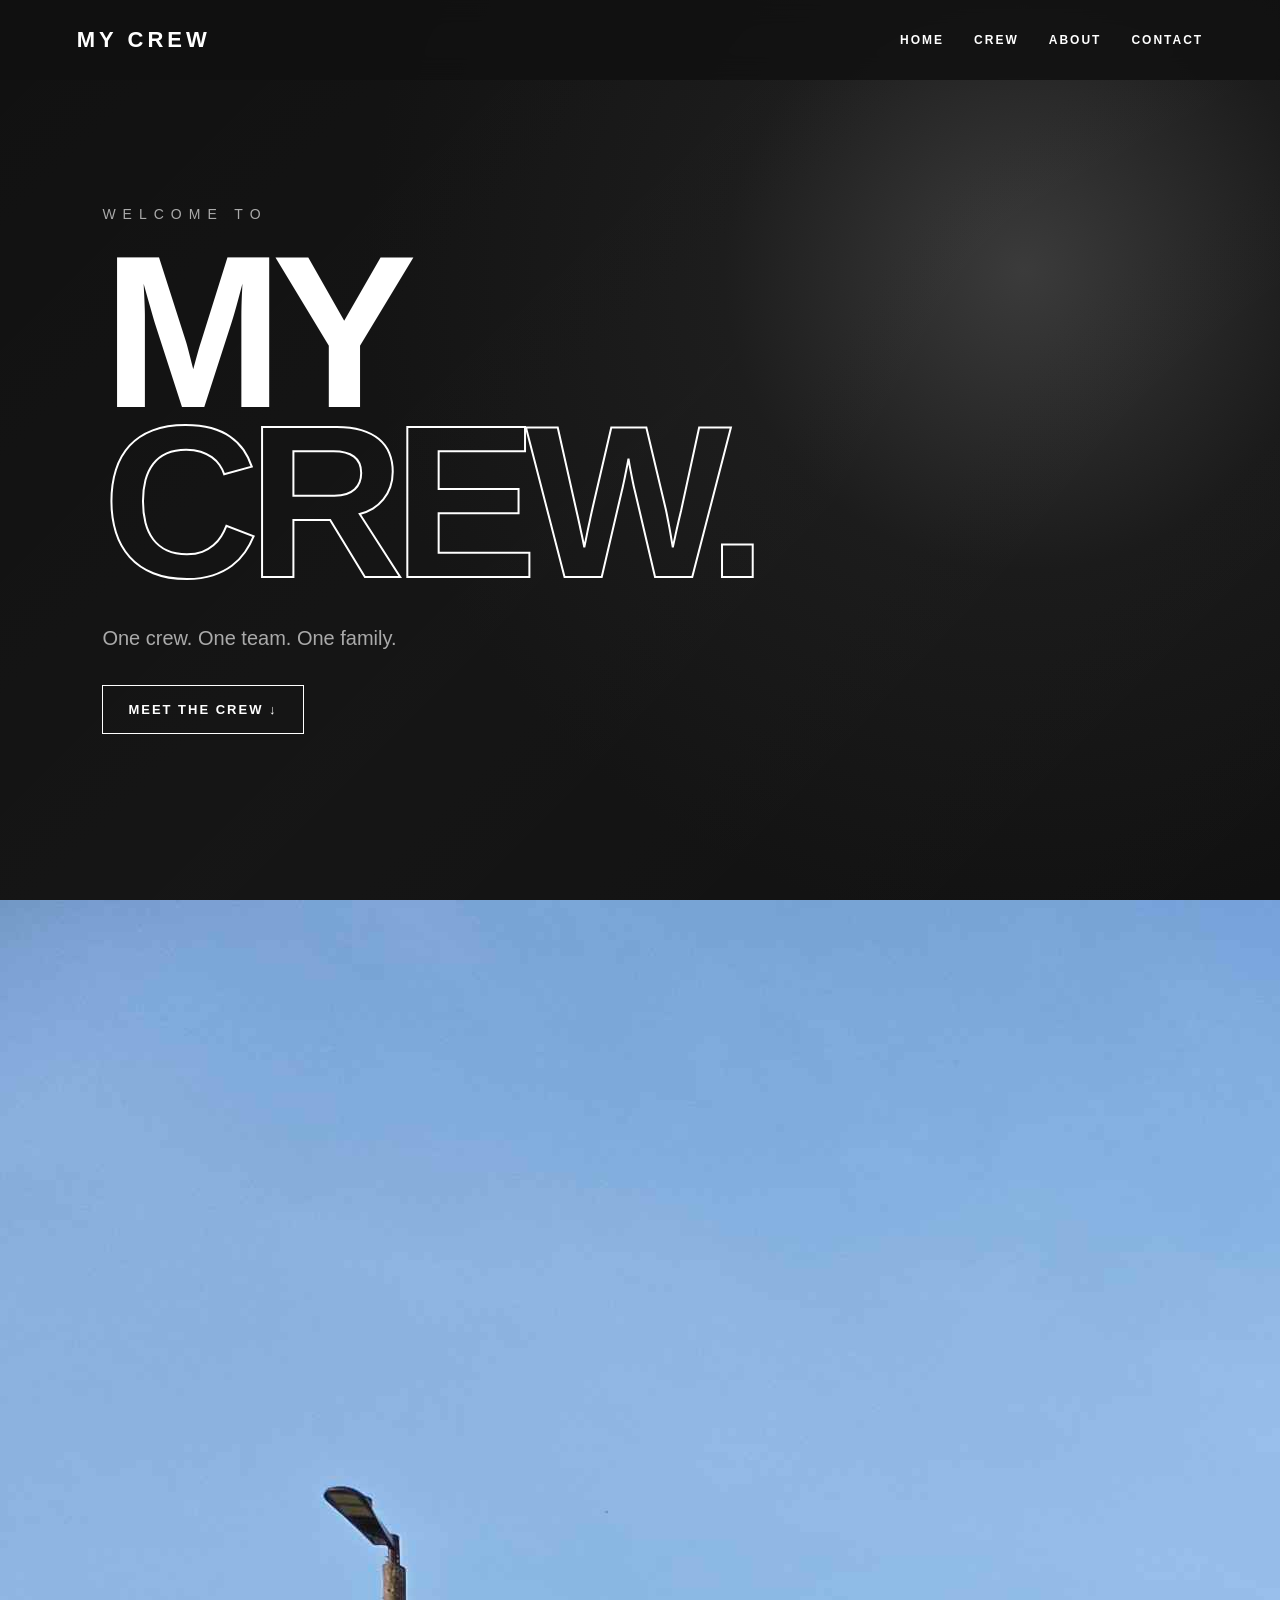
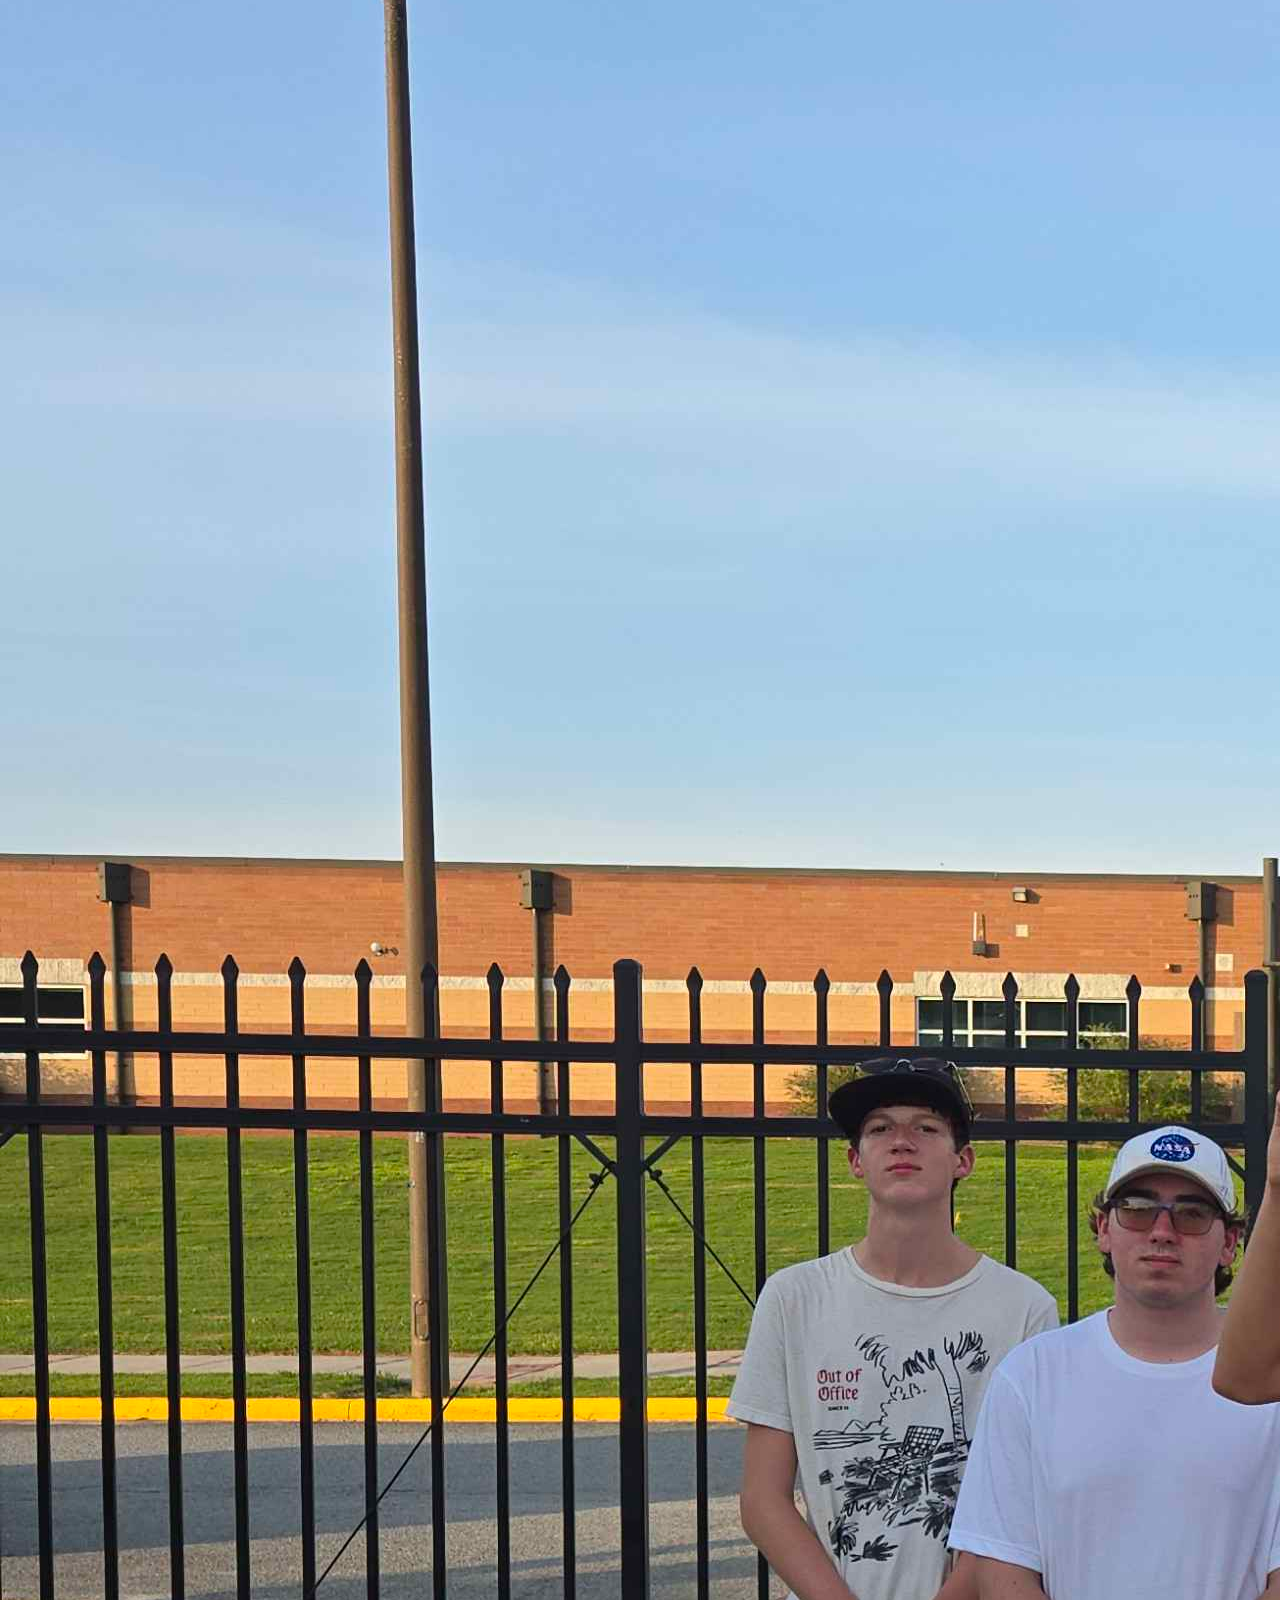
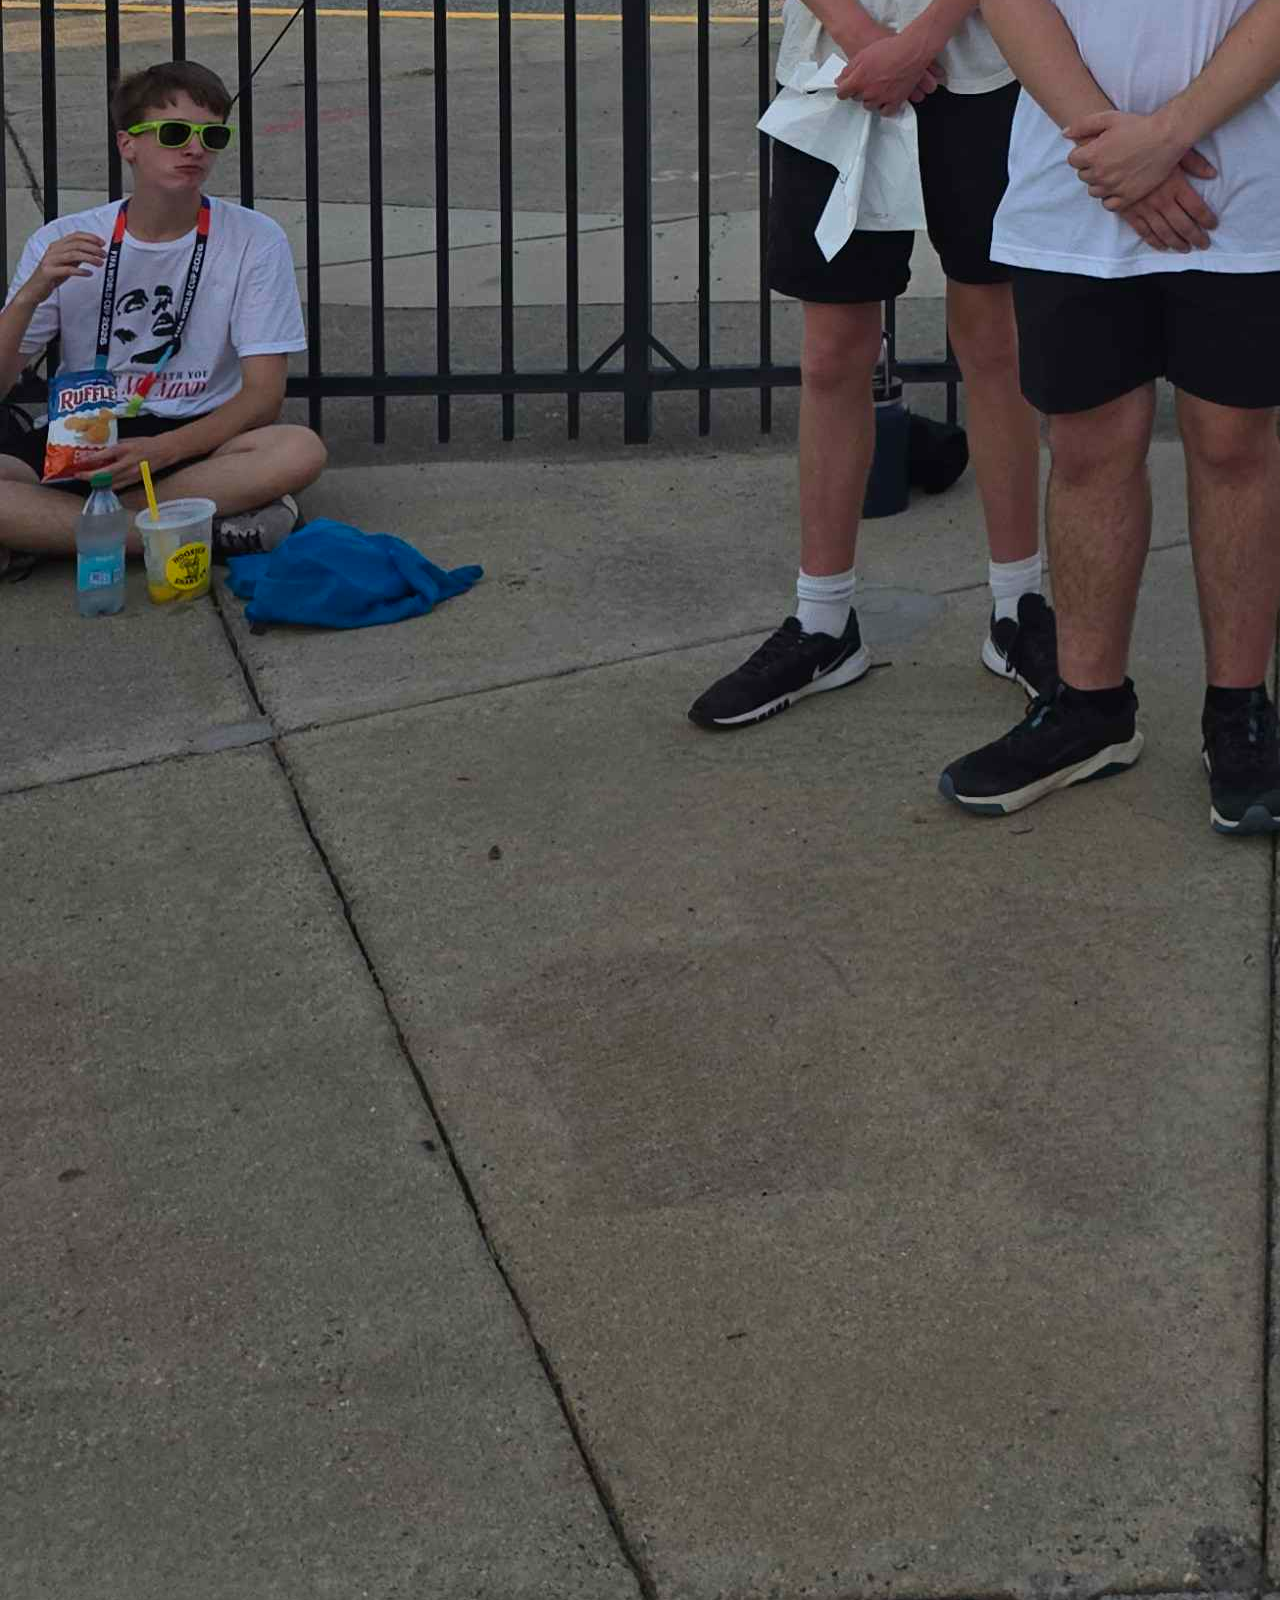
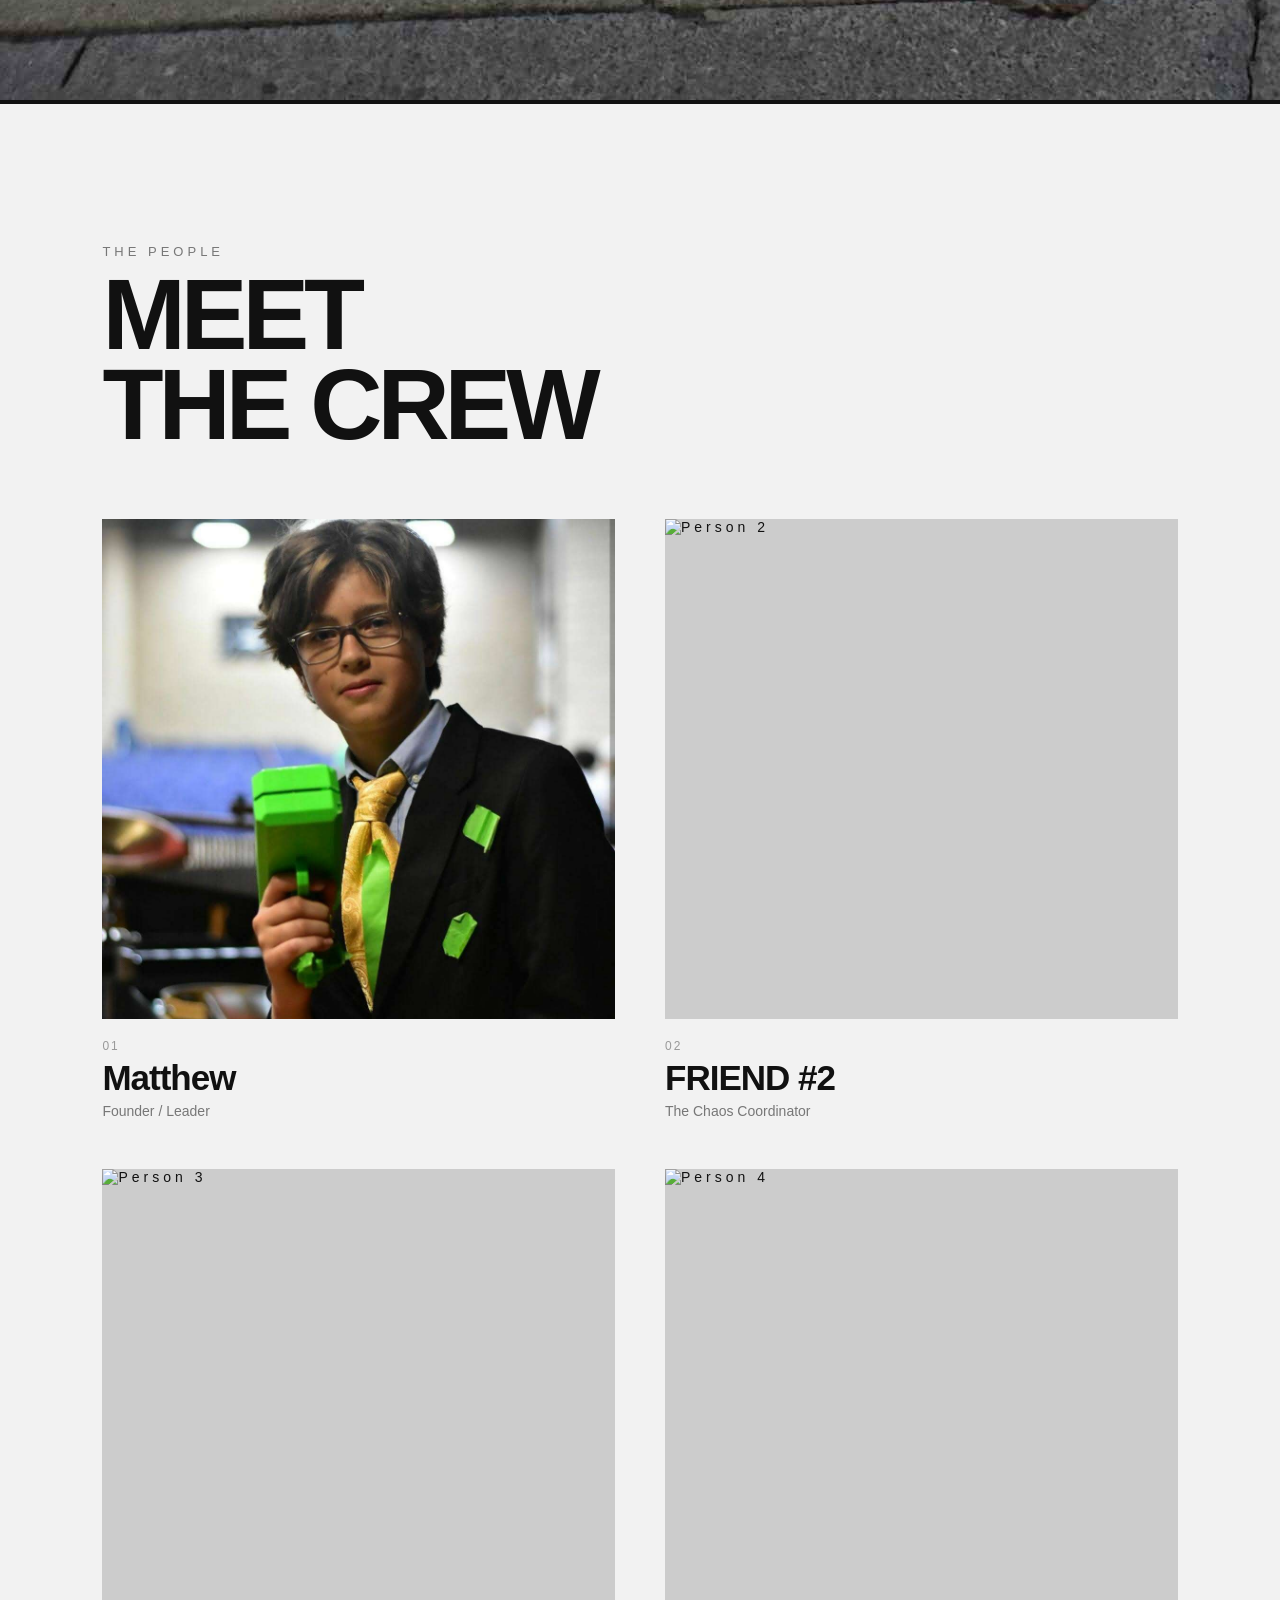
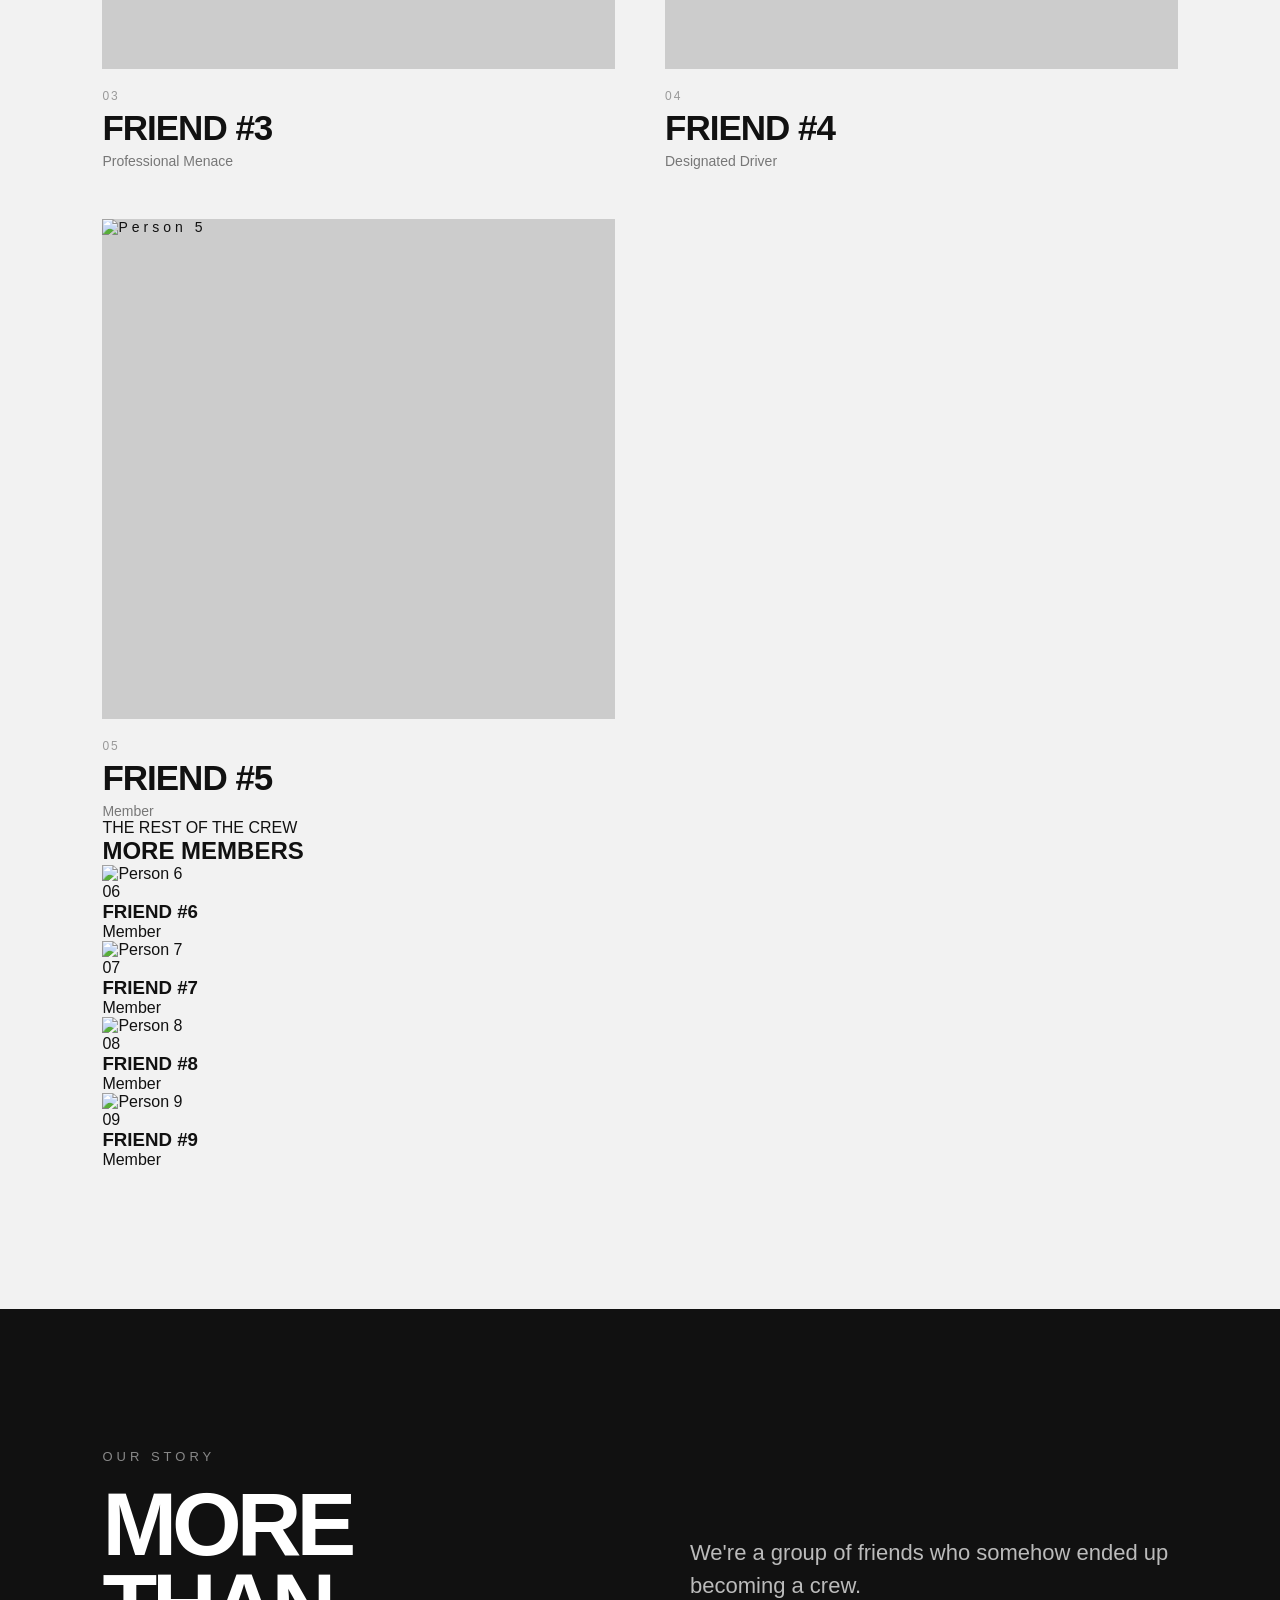
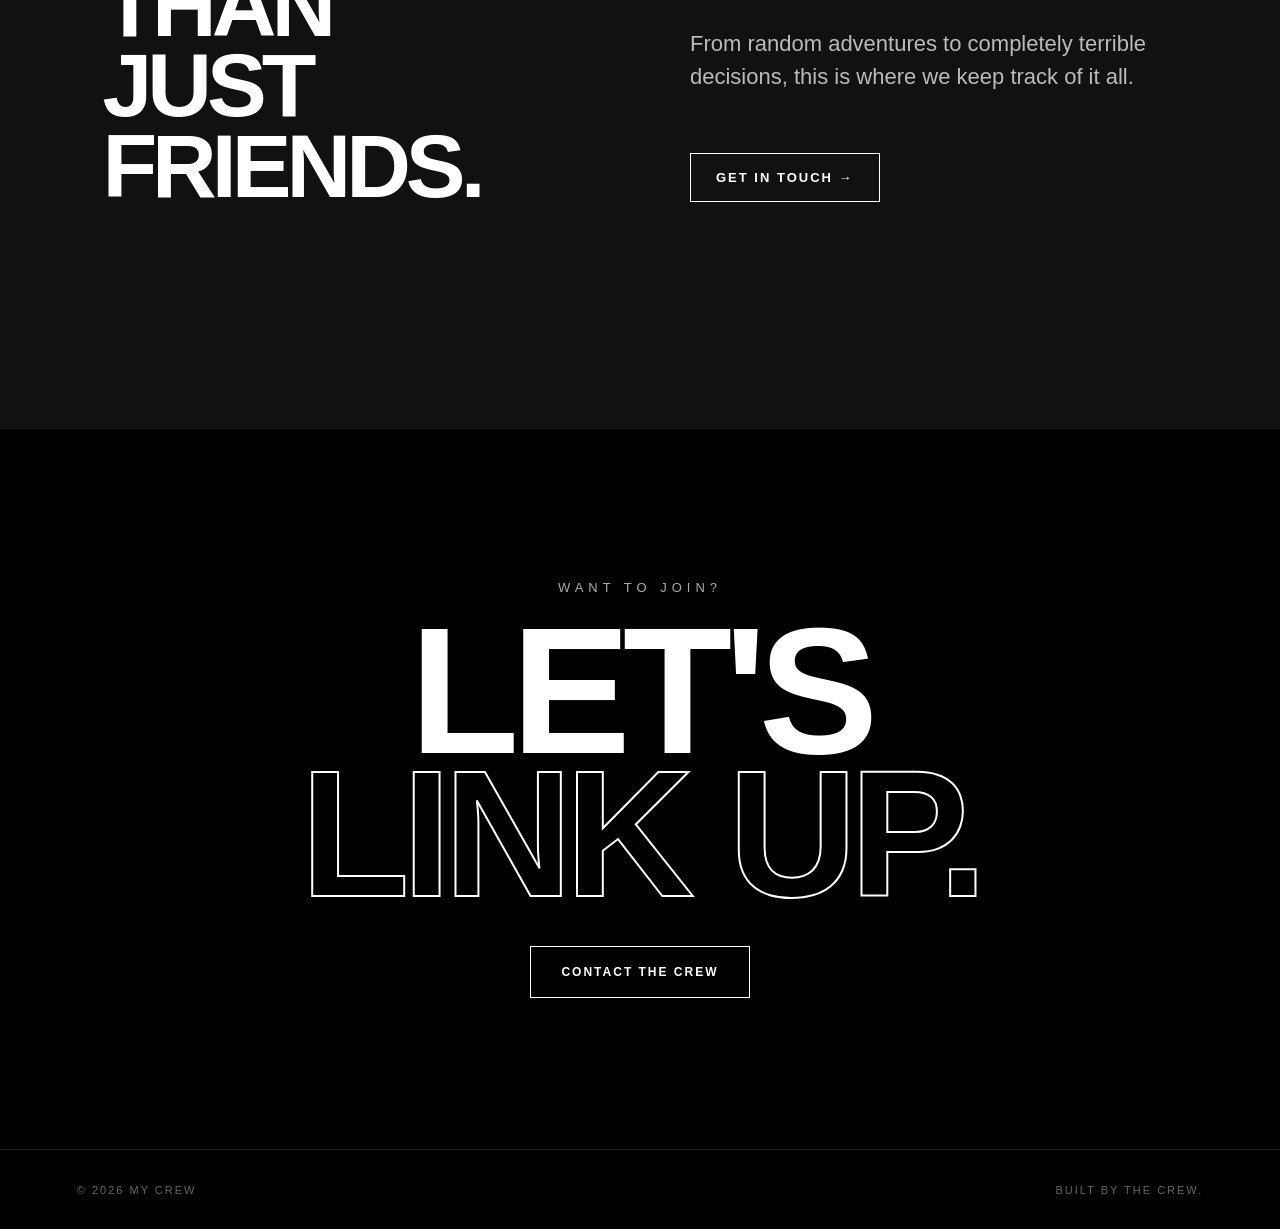
==== commit 68cb5b53: "Update banner image source in index.html" ====
--- a/index.html
+++ b/index.html
@@ -55,7 +55,7 @@
 
     <section class="banner">
 
-        <img src="banner.jpg" alt="Crew Banner">
+        <img src="20260815_193505.jpg" alt="Crew Banner">
 
     </section>
 
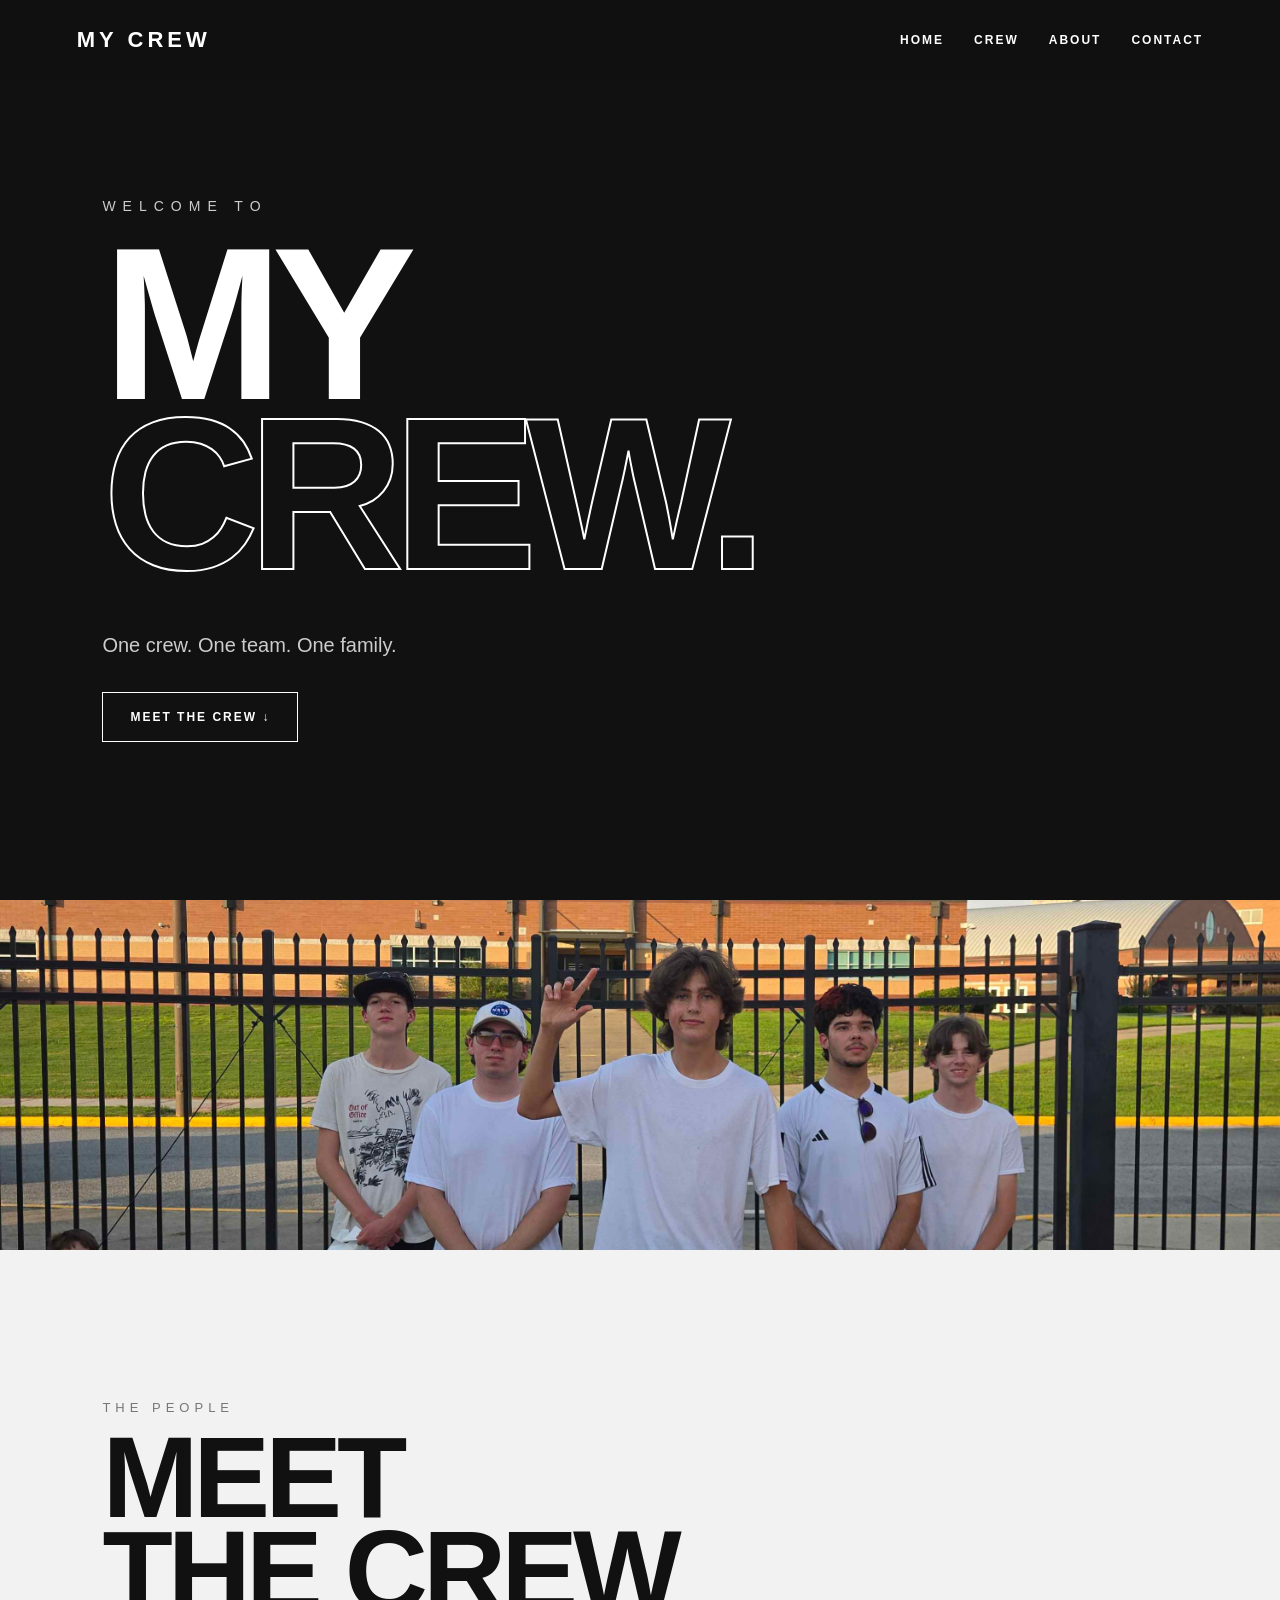
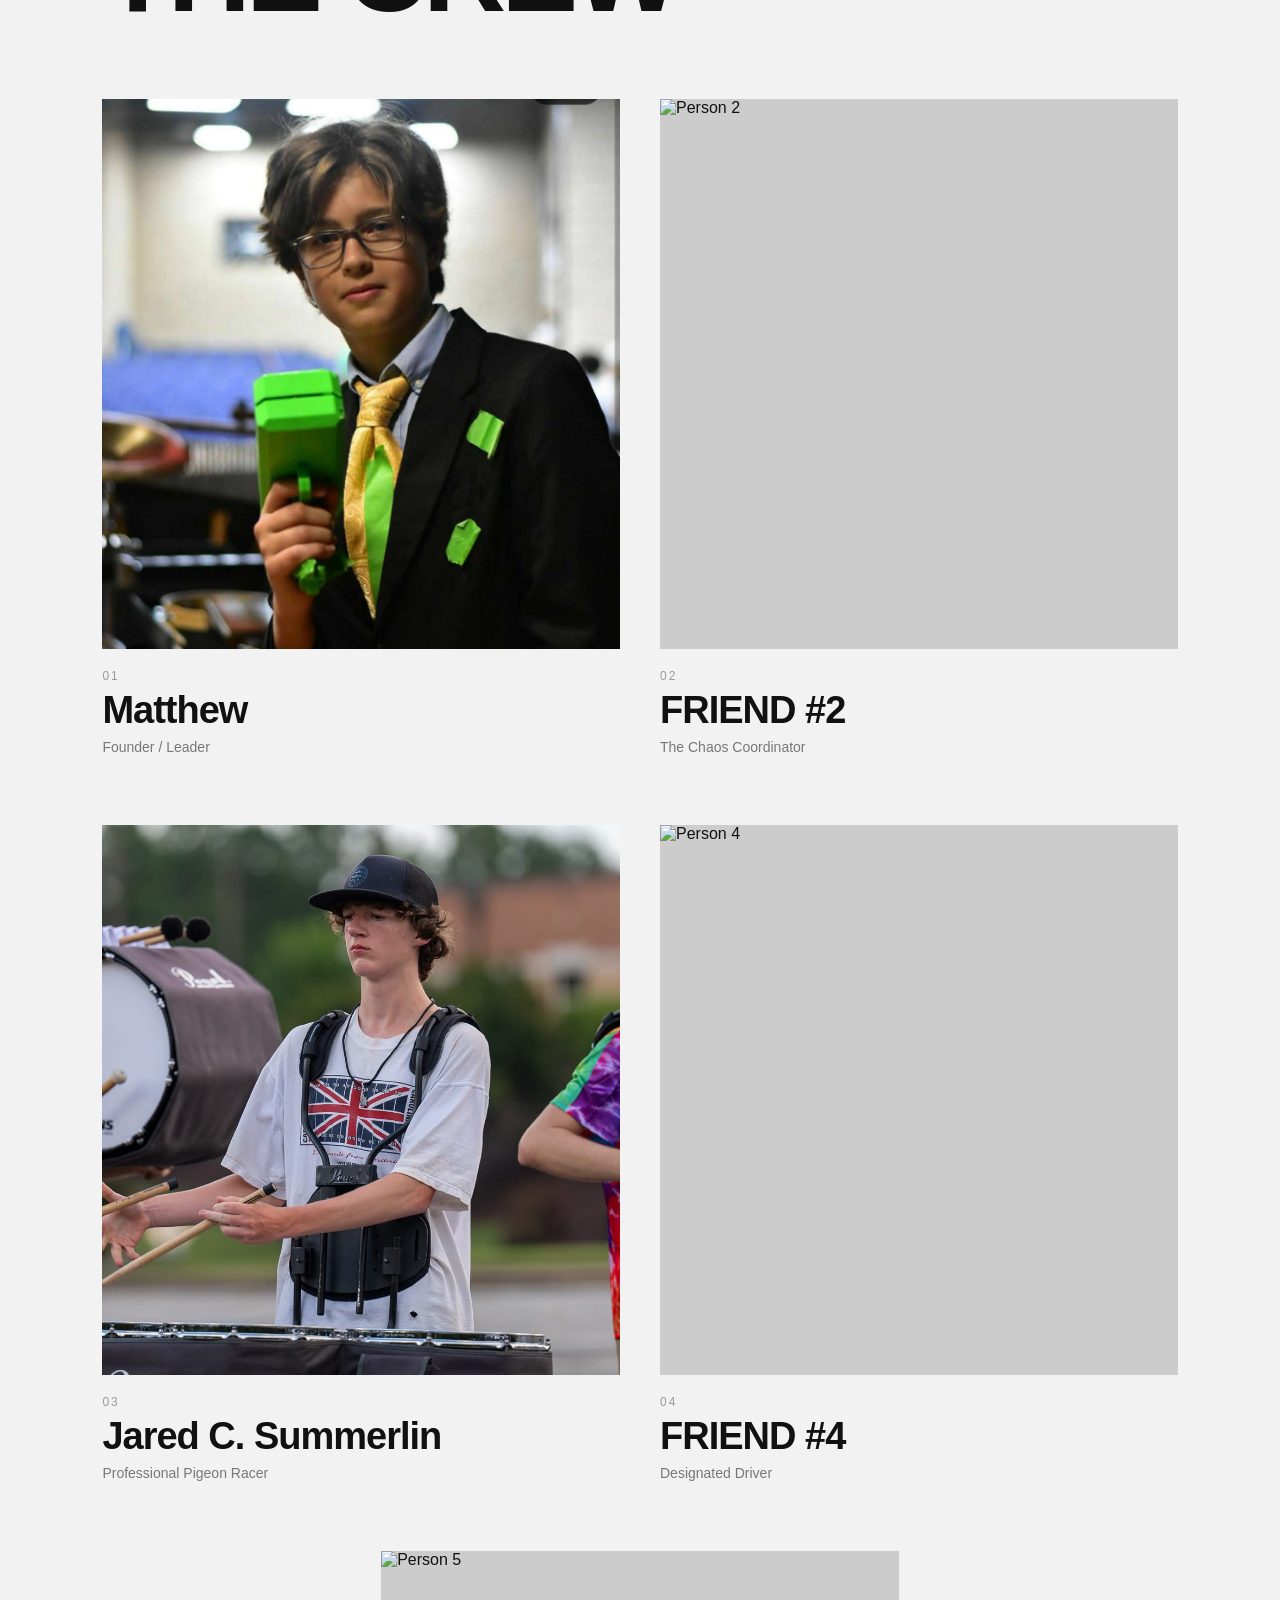
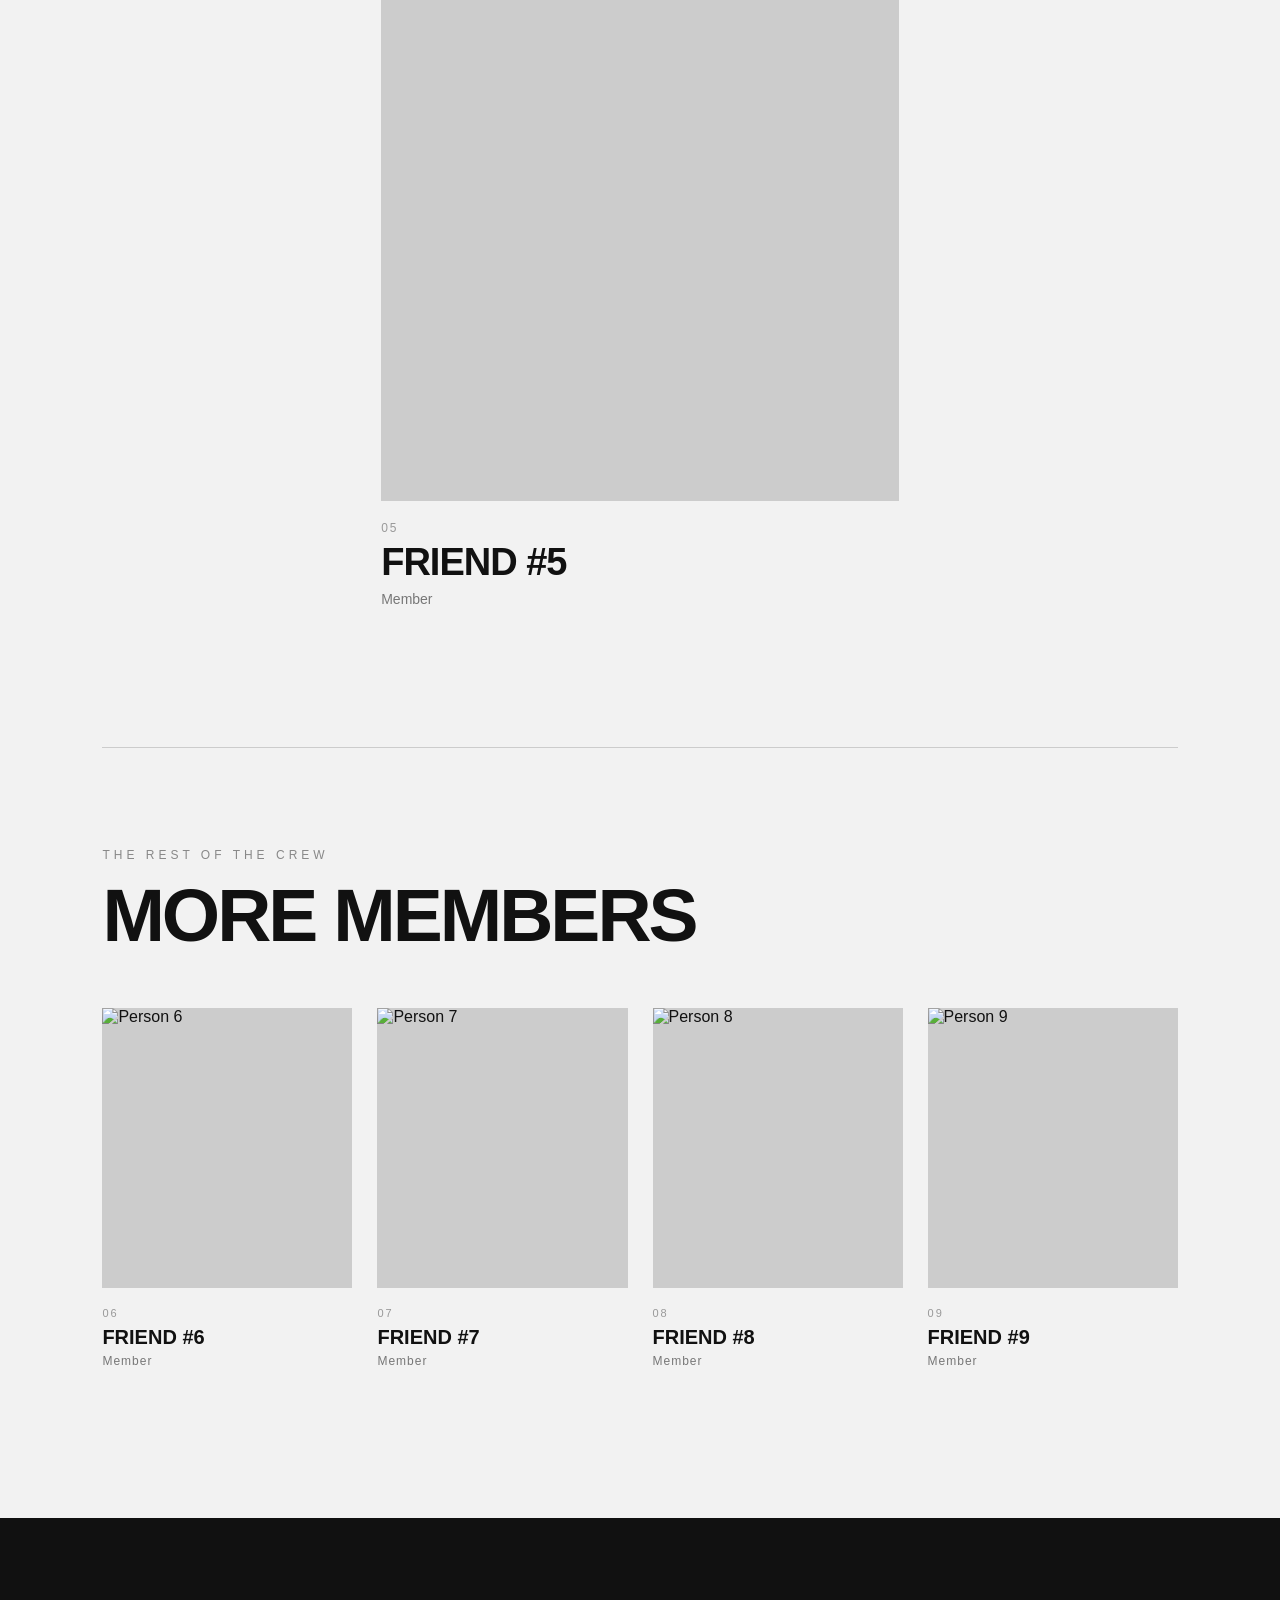
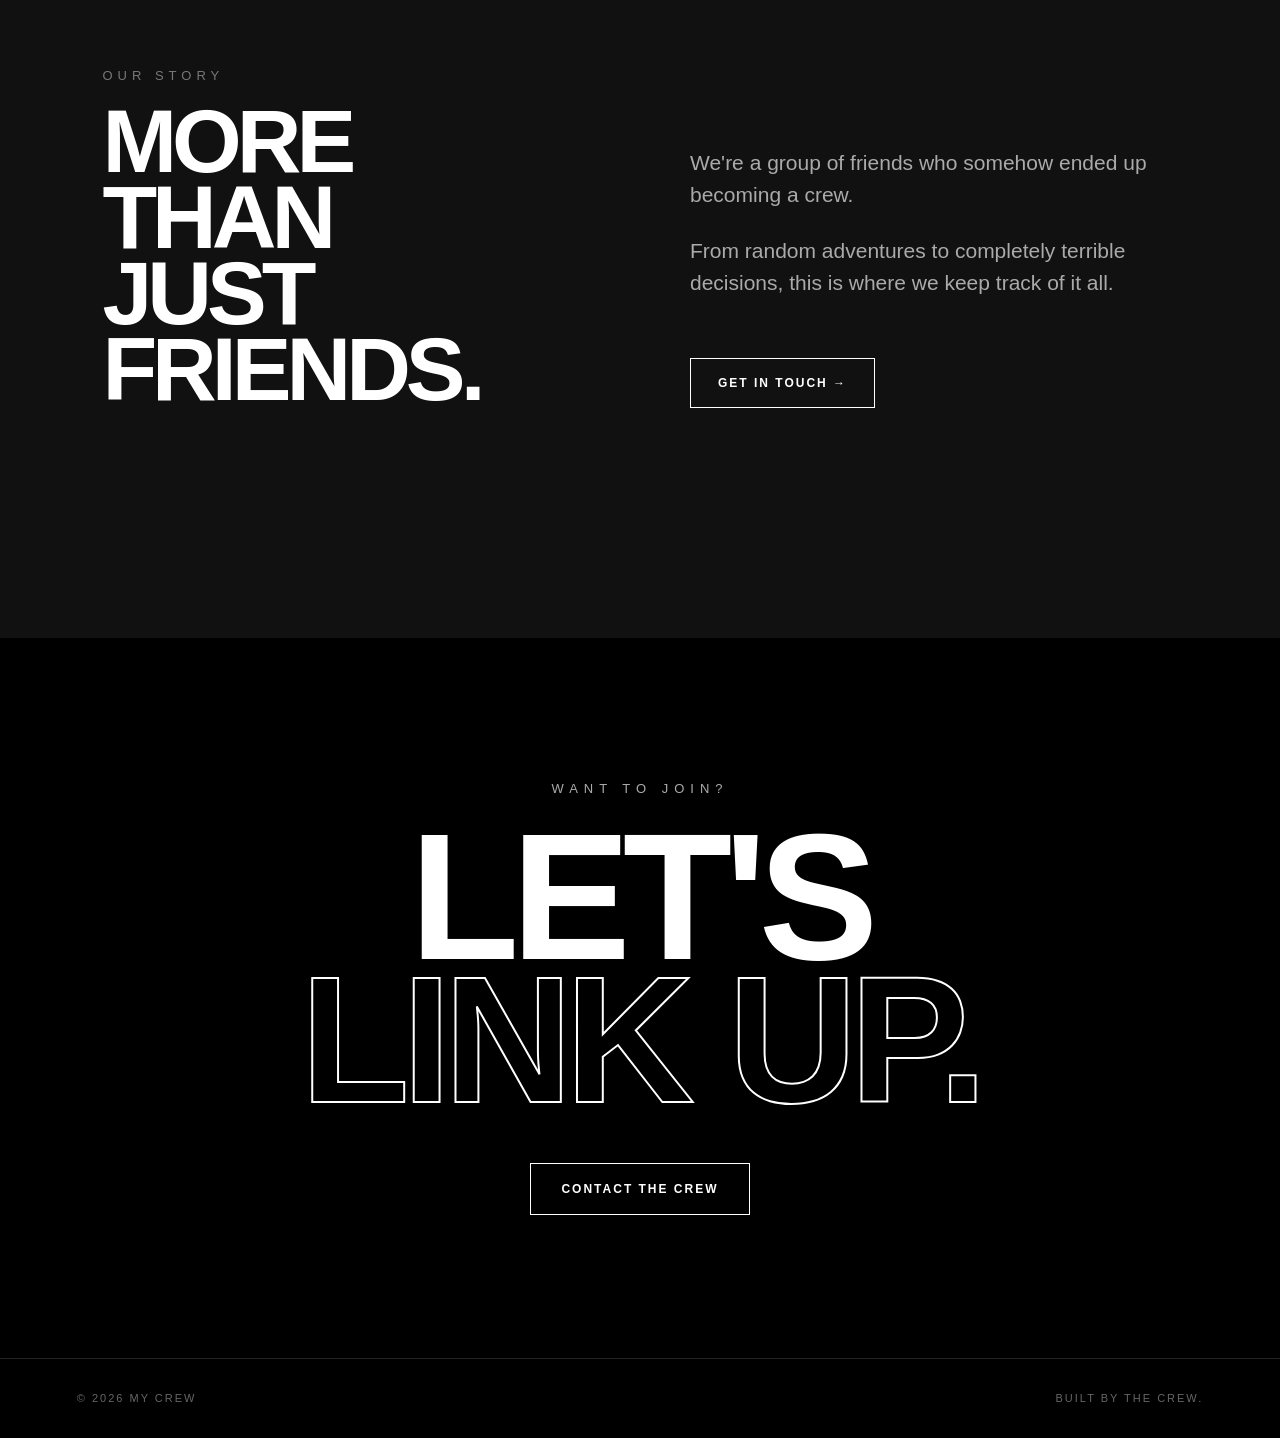
==== commit e13f8e5f: "Update crew card details for Person 3" ====
--- a/index.html
+++ b/index.html
@@ -128,16 +128,16 @@
             <div class="crew-card">
 
                 <div class="photo">
-                    <img src="person3.jpg" alt="Person 3">
+                    <img src="IMG_8253.JPG" alt="Jared Drumming">
                 </div>
 
                 <div class="card-info">
 
                     <p class="number">03</p>
 
-                    <h3>FRIEND #3</h3>
-
-                    <p>Professional Menace</p>
+                    <h3>Jared C. Summerlin</h3>
+
+                    <p>Professional Pigeon Racer</p>
 
                 </div>
 
--- a/style.css
+++ b/style.css
@@ -14,11 +14,8 @@
 
 body {
     font-family: Arial, Helvetica, sans-serif;
-
     background: #111;
-
     color: #fff;
-
     overflow-x: hidden;
 }
 
@@ -29,18 +26,14 @@
 
 nav {
     position: fixed;
-
     top: 0;
     left: 0;
 
     width: 100%;
-
     height: 80px;
 
     display: flex;
-
     align-items: center;
-
     justify-content: space-between;
 
     padding: 0 6%;
@@ -50,35 +43,26 @@
     background: rgba(17, 17, 17, 0.85);
 
     backdrop-filter: blur(12px);
-
     -webkit-backdrop-filter: blur(12px);
 }
 
 .logo {
     font-size: 22px;
-
     font-weight: 900;
-
     letter-spacing: 4px;
-
-    white-space: nowrap;
 }
 
 .nav-links {
     display: flex;
-
     align-items: center;
-
     gap: 30px;
 }
 
 .nav-links a {
     color: #fff;
-
     text-decoration: none;
 
     font-size: 12px;
-
     font-weight: 700;
 
     letter-spacing: 2px;
@@ -98,40 +82,64 @@
 .hero {
     min-height: 100vh;
 
+    position: relative;
+
     display: flex;
-
     align-items: center;
 
     padding: 140px 8% 100px;
 
-    position: relative;
-
-    background:
-        radial-gradient(
-            circle at 80% 30%,
-            #383838 0%,
-            #191919 25%,
-            #111 55%
-        );
-}
-
-.hero::before {
-    content: "";
-
+    overflow: hidden;
+
+    background: #111;
+}
+
+
+/* ==================================================
+   HERO BANNER
+================================================== */
+
+.hero-banner {
     position: absolute;
 
     inset: 0;
+
+    z-index: 0;
+}
+
+.hero-banner img {
+    width: 100%;
+    height: 100%;
+
+    display: block;
+
+    object-fit: cover;
+    object-position: center;
+
+    opacity: 0.45;
+}
+
+
+/* DARK OVERLAY */
+
+.hero-overlay {
+    position: absolute;
+
+    inset: 0;
+
+    z-index: 1;
 
     background:
         linear-gradient(
-            135deg,
-            transparent 0%,
-            rgba(255,255,255,0.02) 50%,
-            transparent 100%
+            90deg,
+            rgba(0, 0, 0, 0.95),
+            rgba(0, 0, 0, 0.60),
+            rgba(0, 0, 0, 0.25)
         );
-
-    pointer-events: none;
-}
+}
+
+
+/* HERO CONTENT */
 
 .hero-content {
     position: relative;
@@ -146,7 +154,7 @@
 
     letter-spacing: 7px;
 
-    color: #aaa;
+    color: #ccc;
 
     margin-bottom: 25px;
 }
@@ -169,8 +177,6 @@
     color: transparent;
 
     -webkit-text-stroke: 2px #fff;
-
-    text-stroke: 2px #fff;
 }
 
 .hero-text {
@@ -178,14 +184,12 @@
 
     font-size: 20px;
 
-    color: #aaa;
-
-    max-width: 500px;
-}
-
-
-/* ==================================================
-   GENERAL BUTTON
+    color: #ccc;
+}
+
+
+/* ==================================================
+   BUTTONS
 ================================================== */
 
 .button {
@@ -219,6 +223,30 @@
     color: #111;
 
     transform: translateY(-2px);
+}
+
+
+/* ==================================================
+   BANNER
+================================================== */
+
+.banner {
+    width: 100%;
+    height: 350px;
+
+    overflow: hidden;
+
+    background: #222;
+}
+
+.banner img {
+    width: 100%;
+    height: 100%;
+
+    display: block;
+
+    object-fit: cover;
+    object-position: center;
 }
 
 
@@ -264,10 +292,10 @@
 
 
 /* ==================================================
-   CREW GRID
-================================================== */
-
-.crew-grid {
+   MAIN CREW GRID
+================================================== */
+
+.main-crew {
     display: grid;
 
     grid-template-columns: repeat(
@@ -278,11 +306,6 @@
     gap: 70px 40px;
 }
 
-
-/* ==================================================
-   CREW CARD
-================================================== */
-
 .crew-card {
     cursor: pointer;
 
@@ -291,7 +314,7 @@
 
 
 /* ==================================================
-   PHOTO
+   MAIN CREW PHOTOS
 ================================================== */
 
 .photo {
@@ -330,7 +353,7 @@
 
 
 /* ==================================================
-   CREW INFORMATION
+   MAIN CREW INFO
 ================================================== */
 
 .card-info {
@@ -371,6 +394,154 @@
 
 
 /* ==================================================
+   CENTER 5TH MAIN MEMBER
+================================================== */
+
+.main-crew .crew-card:nth-child(5) {
+    grid-column: 1 / -1;
+
+    width: calc(50% - 20px);
+
+    margin: 0 auto;
+}
+
+
+/* ==================================================
+   MORE MEMBERS SECTION
+================================================== */
+
+.other-members {
+    margin-top: 140px;
+
+    padding-top: 100px;
+
+    border-top: 1px solid #ccc;
+}
+
+.other-header {
+    margin-bottom: 50px;
+}
+
+.other-header p {
+    font-size: 12px;
+
+    letter-spacing: 4px;
+
+    color: #888;
+}
+
+.other-header h2 {
+    margin-top: 10px;
+
+    font-size: clamp(
+        40px,
+        6vw,
+        75px
+    );
+
+    font-weight: 900;
+
+    letter-spacing: -3px;
+}
+
+
+/* ==================================================
+   SMALL CREW GRID
+================================================== */
+
+.small-crew-grid {
+    display: grid;
+
+    grid-template-columns: repeat(
+        4,
+        minmax(0, 1fr)
+    );
+
+    gap: 25px;
+}
+
+
+/* ==================================================
+   SMALL MEMBER CARDS
+================================================== */
+
+.small-member {
+    cursor: pointer;
+
+    min-width: 0;
+}
+
+.small-photo {
+    width: 100%;
+
+    height: 280px;
+
+    overflow: hidden;
+
+    background: #ccc;
+
+    position: relative;
+}
+
+.small-photo img {
+    width: 100%;
+
+    height: 100%;
+
+    display: block;
+
+    object-fit: cover;
+
+    object-position: center;
+
+    transition:
+        transform 0.5s ease,
+        filter 0.5s ease;
+}
+
+.small-member:hover .small-photo img {
+    transform: scale(1.06);
+
+    filter: brightness(0.85);
+}
+
+
+/* ==================================================
+   SMALL MEMBER INFO
+================================================== */
+
+.small-info {
+    padding-top: 15px;
+}
+
+.small-info span {
+    font-size: 11px;
+
+    color: #999;
+
+    letter-spacing: 2px;
+}
+
+.small-info h3 {
+    margin-top: 5px;
+
+    font-size: 20px;
+
+    font-weight: 900;
+}
+
+.small-info p {
+    margin-top: 5px;
+
+    color: #777;
+
+    font-size: 12px;
+
+    letter-spacing: 1px;
+}
+
+
+/* ==================================================
    ABOUT SECTION
 ================================================== */
 
@@ -479,8 +650,6 @@
     color: transparent;
 
     -webkit-text-stroke: 2px #fff;
-
-    text-stroke: 2px #fff;
 }
 
 .contact-button {
@@ -552,6 +721,7 @@
 
     .hero {
         padding-left: 10%;
+        padding-right: 10%;
     }
 
     .crew-section,
@@ -563,6 +733,10 @@
     .photo {
         height: 650px;
     }
+
+    .small-photo {
+        height: 350px;
+    }
 }
 
 
@@ -594,16 +768,32 @@
         padding-right: 6%;
     }
 
+    .main-crew {
+        gap: 50px 25px;
+    }
+
+    .photo {
+        height: 450px;
+    }
+
+    .main-crew .crew-card:nth-child(5) {
+        width: calc(50% - 12.5px);
+    }
+
+    .small-crew-grid {
+        grid-template-columns: repeat(2, 1fr);
+    }
+
+    .small-photo {
+        height: 350px;
+    }
+
     .about-section {
         padding-left: 6%;
         padding-right: 6%;
 
         gap: 50px;
     }
-
-    .photo {
-        height: 450px;
-    }
 }
 
 
@@ -638,6 +828,10 @@
         min-height: 100svh;
 
         padding: 120px 25px 80px;
+    }
+
+    .hero-banner img {
+        object-position: center;
     }
 
     .small-title {
@@ -667,6 +861,13 @@
     }
 
 
+    /* BANNER */
+
+    .banner {
+        height: 220px;
+    }
+
+
     /* CREW */
 
     .crew-section {
@@ -687,7 +888,10 @@
         letter-spacing: -3px;
     }
 
-    .crew-grid {
+
+    /* MAIN CREW */
+
+    .main-crew {
         grid-template-columns: 1fr;
 
         gap: 55px;
@@ -697,8 +901,46 @@
         height: 430px;
     }
 
-    .card-info h3 {
-        font-size: 30px;
+    .main-crew .crew-card:nth-child(5) {
+        grid-column: auto;
+
+        width: 100%;
+
+        margin: 0;
+    }
+
+
+    /* MORE MEMBERS */
+
+    .other-members {
+        margin-top: 90px;
+
+        padding-top: 70px;
+    }
+
+    .other-header {
+        margin-bottom: 35px;
+    }
+
+    .other-header h2 {
+        font-size: 45px;
+    }
+
+
+    /* SMALL MEMBERS */
+
+    .small-crew-grid {
+        grid-template-columns: repeat(2, 1fr);
+
+        gap: 35px 15px;
+    }
+
+    .small-photo {
+        height: 250px;
+    }
+
+    .small-info h3 {
+        font-size: 17px;
     }
 
 
@@ -776,12 +1018,24 @@
         letter-spacing: -5px;
     }
 
+    .banner {
+        height: 180px;
+    }
+
     .photo {
         height: 380px;
     }
 
+    .small-photo {
+        height: 210px;
+    }
+
     .section-header h2 {
         font-size: 48px;
+    }
+
+    .other-header h2 {
+        font-size: 40px;
     }
 
     .contact-section h2 {
@@ -805,329 +1059,4 @@
     *::after {
         transition: none !important;
     }
-}}
-
-.hero h1 span {
-    color: transparent;
-    -webkit-text-stroke: 2px white;
-}
-
-.hero-text {
-    margin-top: 40px;
-
-    font-size: 20px;
-    color: #aaa;
-}
-
-.button {
-    display: inline-block;
-
-    margin-top: 35px;
-
-    padding: 16px 25px;
-
-    border: 1px solid white;
-
-    color: white;
-    text-decoration: none;
-
-    font-size: 13px;
-    font-weight: bold;
-
-    letter-spacing: 2px;
-
-    transition: 0.3s;
-}
-
-.button:hover {
-    background: white;
-    color: #111;
-}
-
-
-/* =========================
-   CREW
-========================= */
-
-.crew-section {
-    padding: 140px 8%;
-    background: #f2f2f2;
-    color: #111;
-}
-
-.section-header {
-    margin-bottom: 70px;
-}
-
-.section-header p {
-    font-size: 13px;
-    letter-spacing: 4px;
-    color: #777;
-}
-
-.section-header h2 {
-    margin-top: 10px;
-
-    font-size: clamp(45px, 8vw, 100px);
-    line-height: 0.9;
-
-    font-weight: 900;
-}
-
-
-.crew-grid {
-    display: grid;
-
-    grid-template-columns: repeat(2, 1fr);
-
-    gap: 50px;
-}
-
-
-.crew-card {
-    cursor: pointer;
-}
-
-
-.photo {
-    height: 500px;
-
-    display: flex;
-    align-items: center;
-    justify-content: center;
-
-    background: #ccc;
-
-    font-size: 14px;
-    letter-spacing: 4px;
-
-    transition: 0.4s;
-}
-
-.crew-card:hover .photo {
-    transform: scale(0.98);
-    background: #aaa;
-}
-
-
-.card-info {
-    position: relative;
-
-    padding-top: 20px;
-}
-
-
-.number {
-    font-size: 12px;
-    color: #999;
-}
-
-
-.card-info h3 {
-    font-size: 35px;
-
-    margin-top: 5px;
-
-    font-weight: 900;
-}
-
-
-.card-info > p:last-child {
-    color: #777;
-    margin-top: 5px;
-}
-
-
-/* =========================
-   ABOUT
-========================= */
-
-.about-section {
-    min-height: 80vh;
-
-    display: grid;
-    grid-template-columns: 1fr 1fr;
-
-    padding: 140px 8%;
-
-    gap: 100px;
-}
-
-
-.about-left p {
-    font-size: 13px;
-    letter-spacing: 4px;
-    color: #888;
-}
-
-
-.about-left h2 {
-    margin-top: 20px;
-
-    font-size: clamp(50px, 7vw, 100px);
-
-    line-height: 0.9;
-
-    font-weight: 900;
-}
-
-
-.about-right {
-    max-width: 500px;
-
-    align-self: center;
-}
-
-
-.about-right p {
-    font-size: 22px;
-    line-height: 1.5;
-
-    color: #bbb;
-
-    margin-bottom: 25px;
-}
-
-
-/* =========================
-   CONTACT
-========================= */
-
-.contact-section {
-    min-height: 80vh;
-
-    display: flex;
-    flex-direction: column;
-
-    justify-content: center;
-    align-items: center;
-
-    text-align: center;
-
-    padding: 100px 20px;
-
-    background: #000;
-}
-
-
-.contact-section > p {
-    letter-spacing: 5px;
-    font-size: 13px;
-}
-
-
-.contact-section h2 {
-    margin: 25px 0 40px;
-
-    font-size: clamp(70px, 14vw, 180px);
-
-    line-height: 0.8;
-
-    font-weight: 900;
-}
-
-
-.contact-section h2 span {
-    color: transparent;
-
-    -webkit-text-stroke: 2px white;
-}
-
-
-.contact-button {
-    padding: 18px 30px;
-
-    border: 1px solid white;
-
-    color: white;
-
-    text-decoration: none;
-
-    font-weight: bold;
-    letter-spacing: 2px;
-
-    transition: 0.3s;
-}
-
-
-.contact-button:hover {
-    background: white;
-    color: black;
-}
-
-
-/* =========================
-   FOOTER
-========================= */
-
-footer {
-    padding: 25px 6%;
-
-    display: flex;
-    justify-content: space-between;
-
-    background: #000;
-
-    border-top: 1px solid #222;
-
-    color: #666;
-
-    font-size: 11px;
-    letter-spacing: 2px;
-}
-
-
-/* =========================
-   MOBILE
-========================= */
-
-@media (max-width: 700px) {
-
-    nav {
-        padding: 20px;
-    }
-
-    .nav-links {
-        display: none;
-    }
-
-    .hero {
-        padding: 120px 25px;
-    }
-
-    .hero h1 {
-        font-size: 85px;
-        letter-spacing: -5px;
-    }
-
-    .crew-section {
-        padding: 90px 25px;
-    }
-
-    .crew-grid {
-        grid-template-columns: 1fr;
-    }
-
-    .photo {
-        height: 400px;
-    }
-
-    .about-section {
-        grid-template-columns: 1fr;
-
-        padding: 90px 25px;
-
-        gap: 50px;
-    }
-
-    .about-right p {
-        font-size: 18px;
-    }
-
-    footer {
-        padding: 20px;
-
-        flex-direction: column;
-        gap: 10px;
-    }
-}
+}
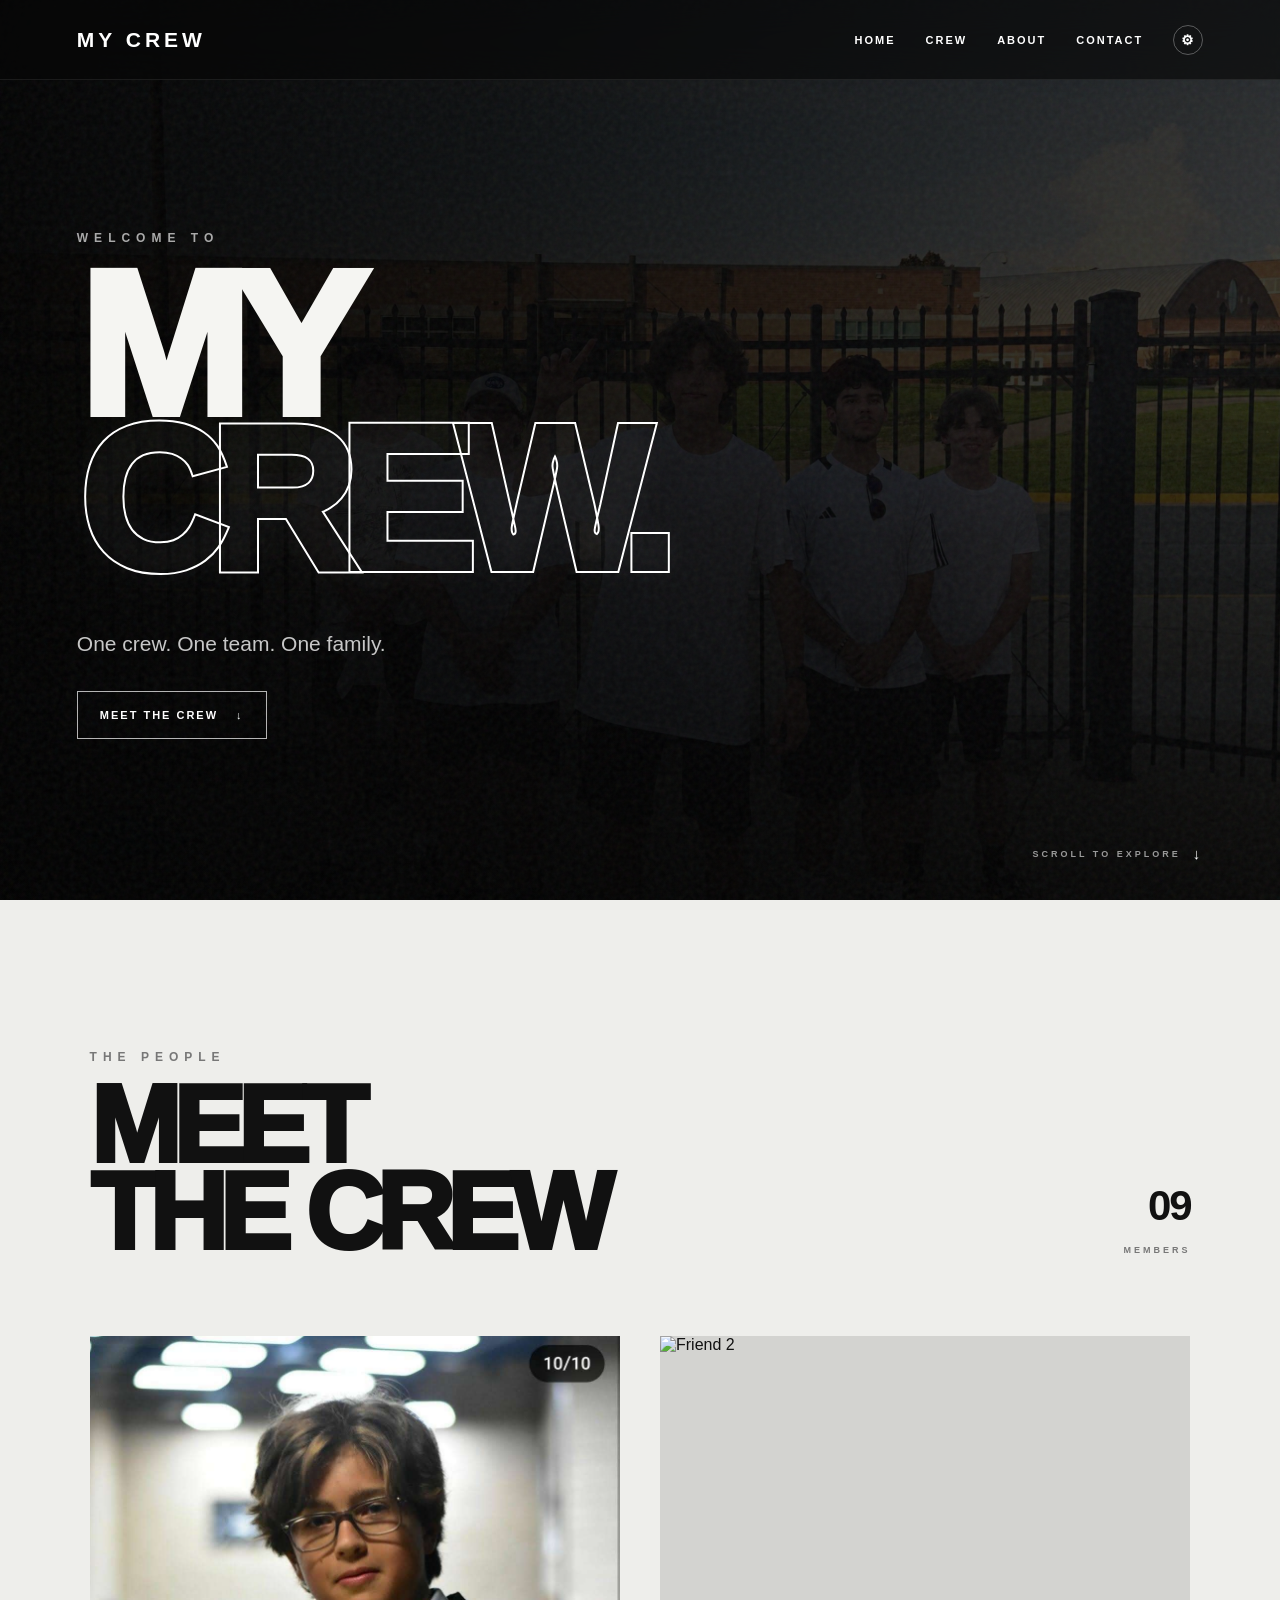
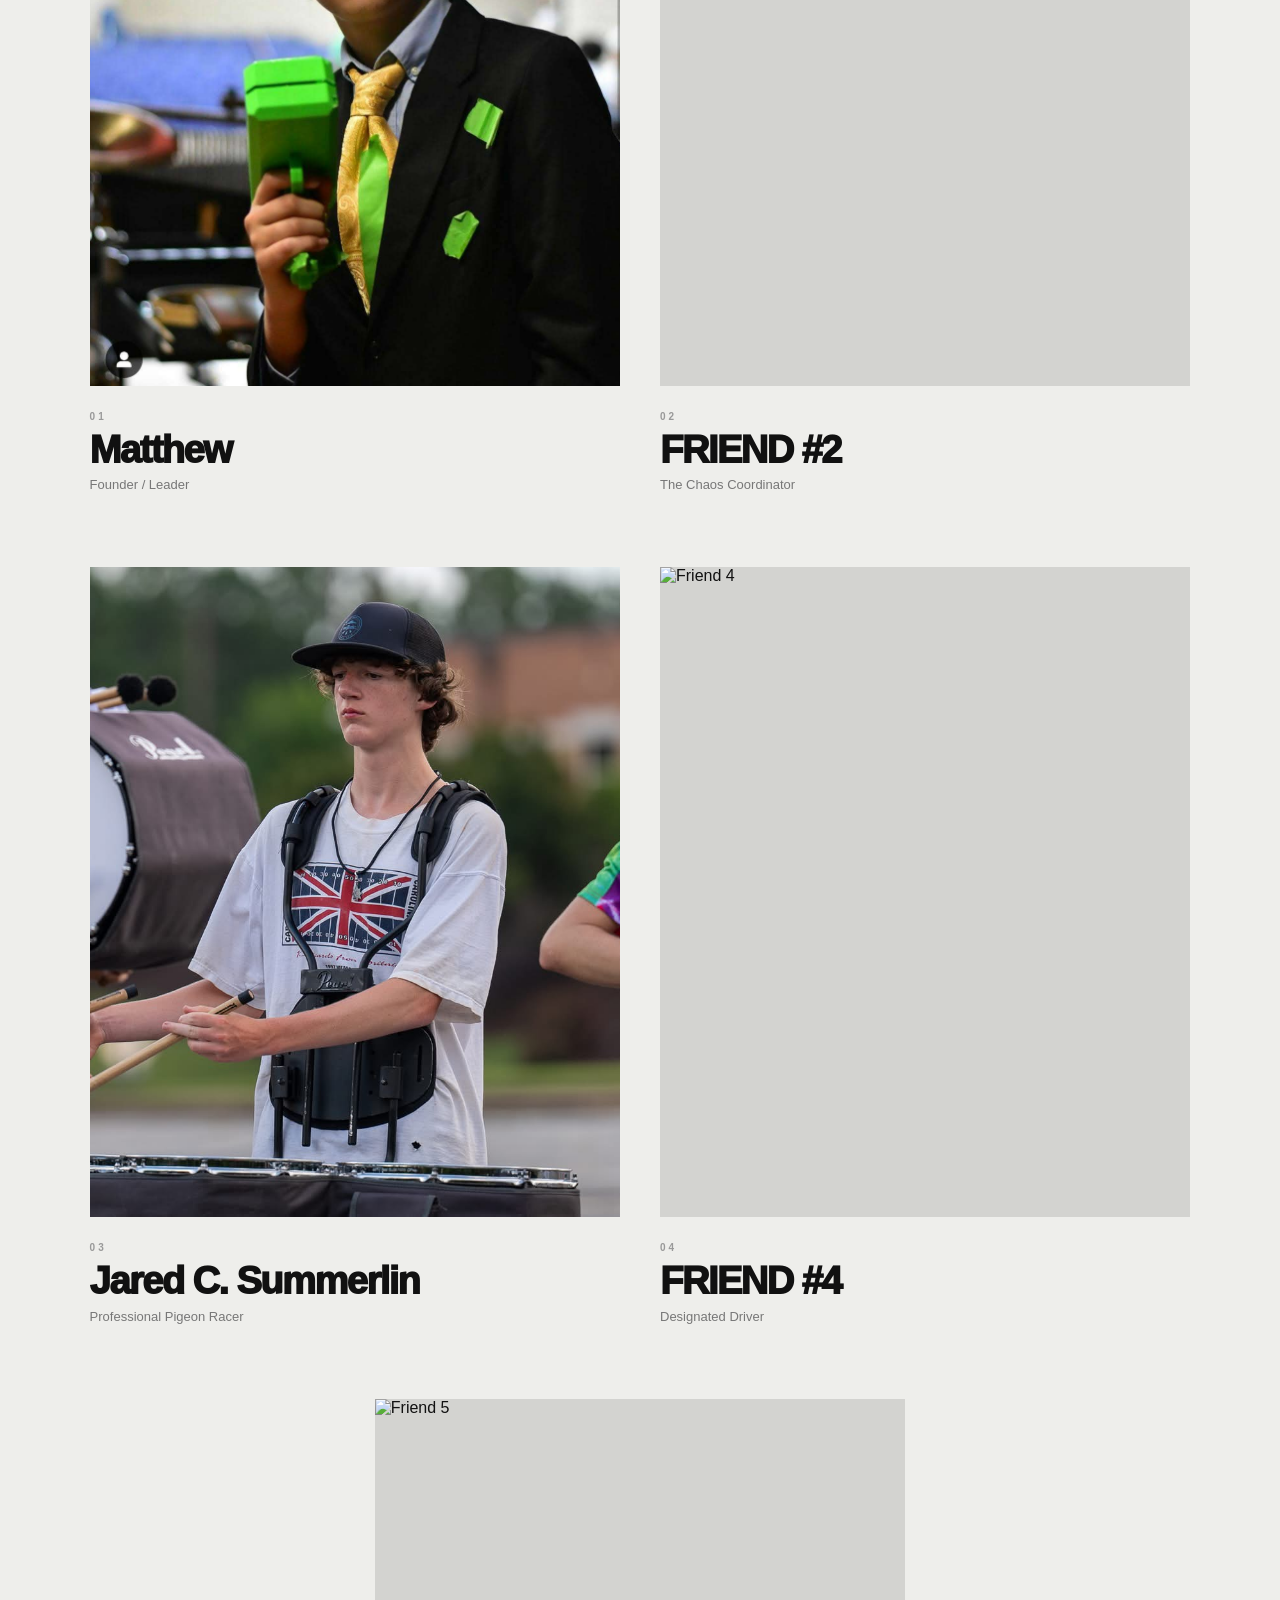
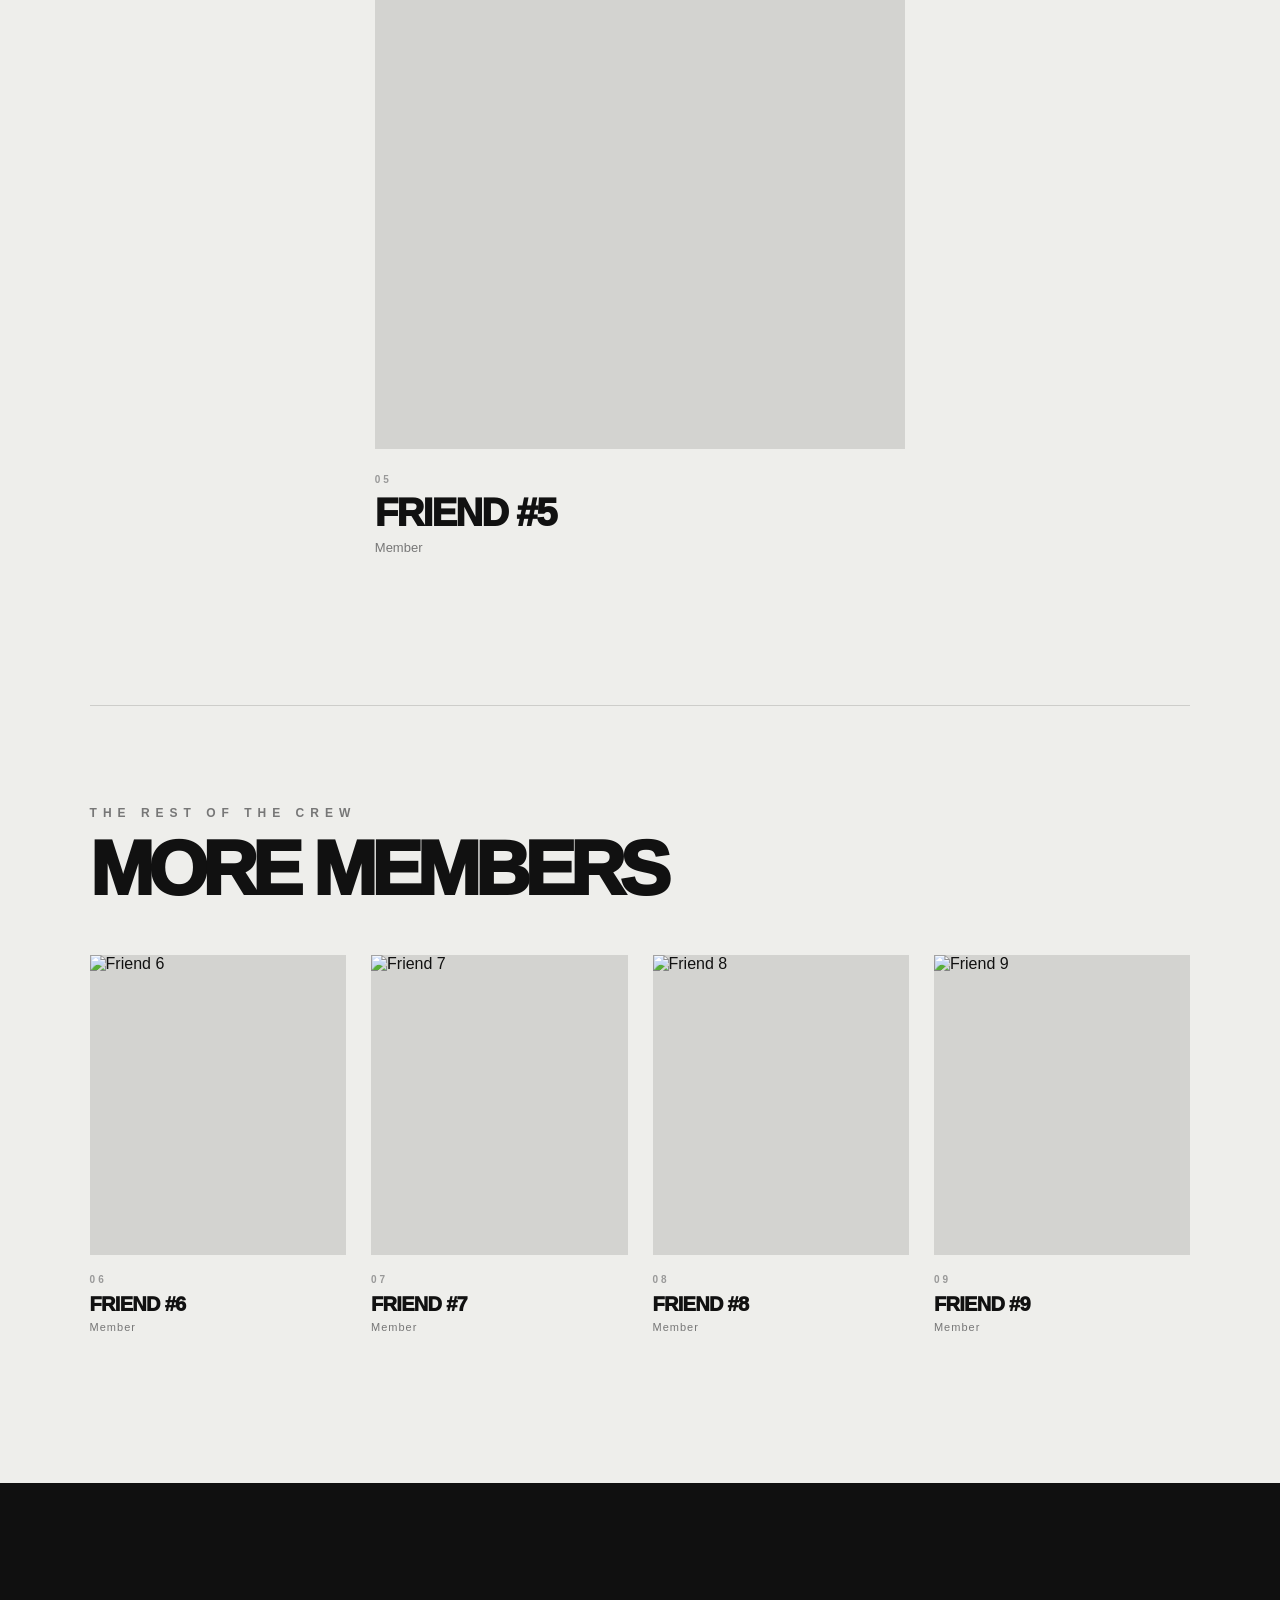
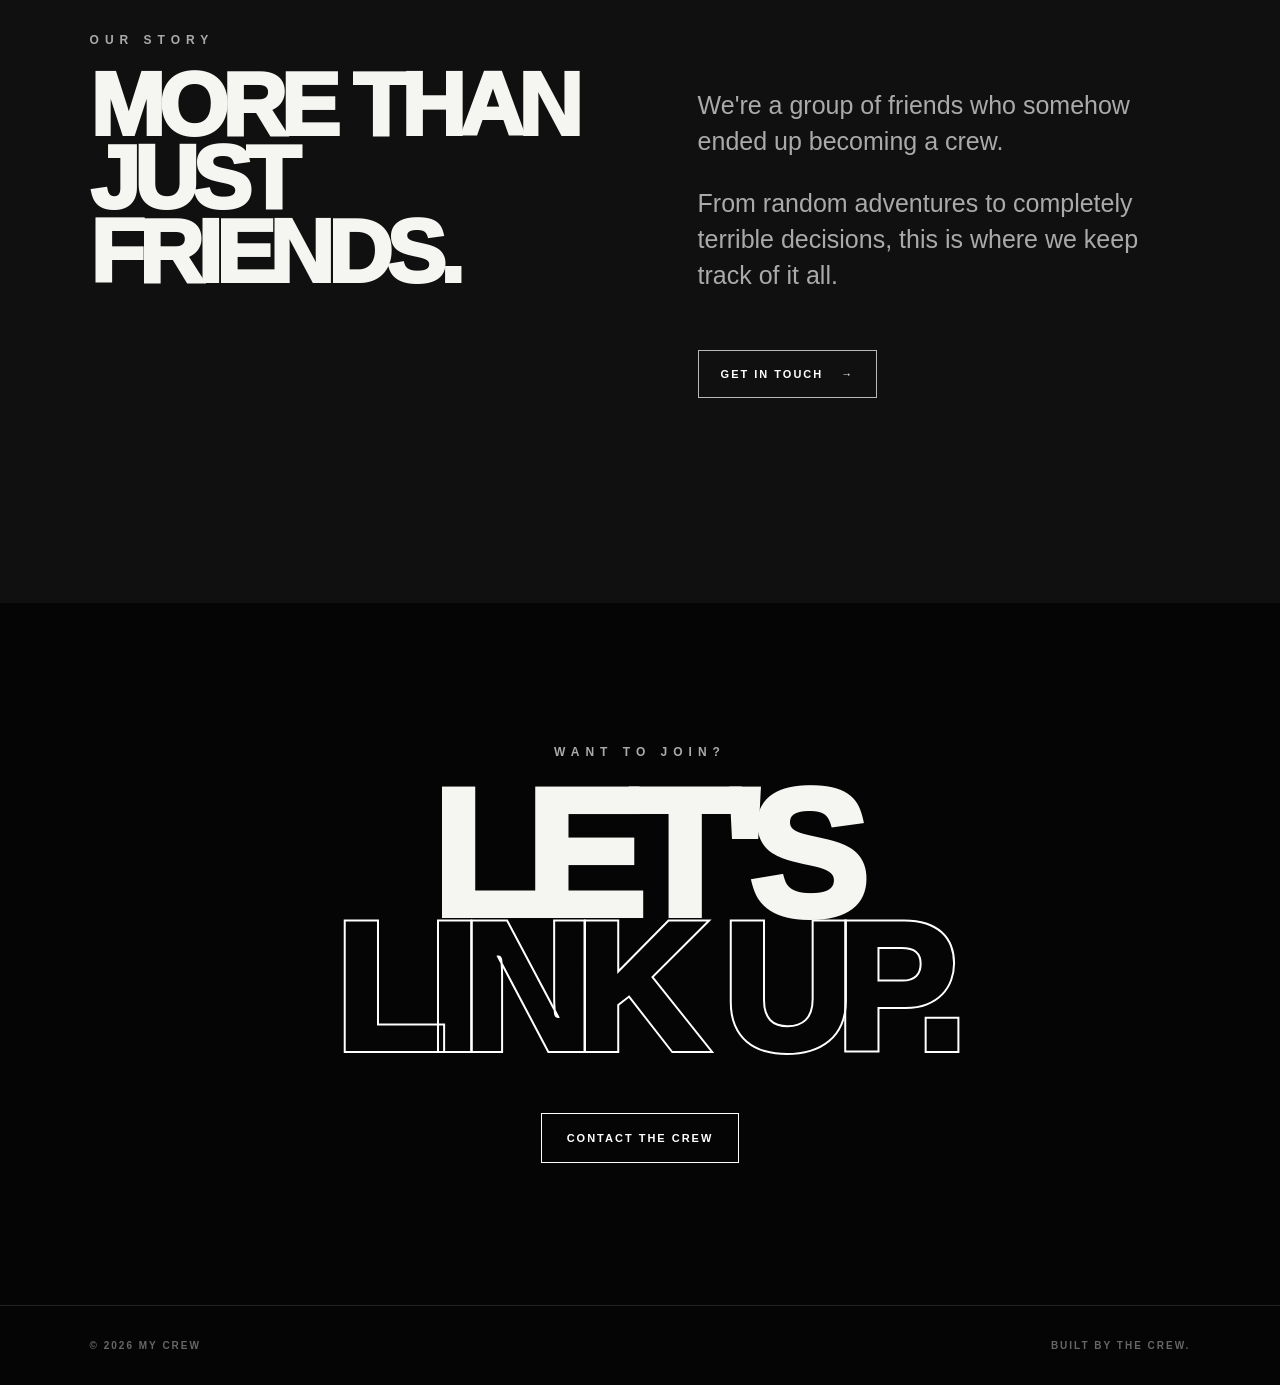
==== commit cd0b03ea: "Add files via upload" ====
--- a/index.html
+++ b/index.html
@@ -3,387 +3,216 @@
 <head>
     <meta charset="UTF-8">
     <meta name="viewport" content="width=device-width, initial-scale=1.0">
-
+    <meta name="theme-color" content="#080808">
     <title>MY CREW</title>
-
     <link rel="stylesheet" href="style.css">
 </head>
 
 <body>
-
-    <!-- ================= NAV ================= -->
-
-    <nav>
-        <div class="logo">MY CREW</div>
+    <nav class="nav">
+        <a class="logo" href="#home" data-setting="siteName">MY CREW</a>
 
         <div class="nav-links">
             <a href="#home">HOME</a>
             <a href="#crew">CREW</a>
             <a href="#about">ABOUT</a>
             <a href="#contact">CONTACT</a>
+            <a href="settings.html" class="settings-link" aria-label="Open settings">⚙</a>
         </div>
     </nav>
 
-
-    <!-- ================= HERO ================= -->
-
-    <section id="home" class="hero">
-
-        <div class="hero-content">
-
-            <p class="small-title">WELCOME TO</p>
-
-            <h1>
-                MY<br>
-                <span>CREW.</span>
-            </h1>
-
-            <p class="hero-text">
-                One crew. One team. One family.
-            </p>
-
-            <a href="#crew" class="button">
-                MEET THE CREW ↓
+    <main>
+        <section id="home" class="hero">
+            <div class="hero-image" aria-hidden="true">
+                <img src="20260815_193505.jpg" alt="">
+            </div>
+            <div class="hero-gradient" aria-hidden="true"></div>
+            <div class="hero-grain" aria-hidden="true"></div>
+
+            <div class="hero-content">
+                <p class="eyebrow reveal" data-setting="heroEyebrow">WELCOME TO</p>
+
+                <h1 class="hero-title reveal reveal-delay-1">
+                    <span data-setting="heroTitleLine1">MY</span>
+                    <span class="outline" data-setting="heroTitleLine2">CREW.</span>
+                </h1>
+
+                <p class="hero-text reveal reveal-delay-2" data-setting="heroSubtitle">
+                    One crew. One team. One family.
+                </p>
+
+                <a href="#crew" class="button reveal reveal-delay-3">
+                    MEET THE CREW <span>↓</span>
+                </a>
+            </div>
+
+            <div class="hero-scroll">SCROLL TO EXPLORE <span>↓</span></div>
+        </section>
+
+        <section id="crew" class="crew-section">
+            <div class="section-header">
+                <div>
+                    <p class="eyebrow dark">THE PEOPLE</p>
+                    <h2>MEET<br>THE CREW</h2>
+                </div>
+                <p class="section-count">09<br><span>MEMBERS</span></p>
+            </div>
+
+            <div class="main-crew">
+                <article class="crew-card">
+                    <div class="photo"><img src="20240725_101905.jpg" alt="Matthew"></div>
+                    <div class="card-info">
+                        <span class="number">01</span>
+                        <h3 data-setting="member1Name">Matthew</h3>
+                        <p data-setting="member1Role">Founder / Leader</p>
+                    </div>
+                </article>
+
+                <article class="crew-card">
+                    <div class="photo"><img src="person2.jpg" alt="Friend 2"></div>
+                    <div class="card-info">
+                        <span class="number">02</span>
+                        <h3 data-setting="member2Name">FRIEND #2</h3>
+                        <p data-setting="member2Role">The Chaos Coordinator</p>
+                    </div>
+                </article>
+
+                <article class="crew-card">
+                    <div class="photo"><img src="IMG_8253.JPG" alt="Jared Drumming"></div>
+                    <div class="card-info">
+                        <span class="number">03</span>
+                        <h3 data-setting="member3Name">Jared C. Summerlin</h3>
+                        <p data-setting="member3Role">Professional Pigeon Racer</p>
+                    </div>
+                </article>
+
+                <article class="crew-card">
+                    <div class="photo"><img src="person4.jpg" alt="Friend 4"></div>
+                    <div class="card-info">
+                        <span class="number">04</span>
+                        <h3 data-setting="member4Name">FRIEND #4</h3>
+                        <p data-setting="member4Role">Designated Driver</p>
+                    </div>
+                </article>
+
+                <article class="crew-card featured-card">
+                    <div class="photo"><img src="person5.jpg" alt="Friend 5"></div>
+                    <div class="card-info">
+                        <span class="number">05</span>
+                        <h3 data-setting="member5Name">FRIEND #5</h3>
+                        <p data-setting="member5Role">Member</p>
+                    </div>
+                </article>
+            </div>
+
+            <div class="other-members">
+                <div class="other-header">
+                    <p class="eyebrow dark">THE REST OF THE CREW</p>
+                    <h2>MORE MEMBERS</h2>
+                </div>
+
+                <div class="small-crew-grid">
+                    <article class="small-member">
+                        <div class="small-photo"><img src="person6.jpg" alt="Friend 6"></div>
+                        <div class="small-info"><span>06</span><h3 data-setting="member6Name">FRIEND #6</h3><p data-setting="member6Role">Member</p></div>
+                    </article>
+
+                    <article class="small-member">
+                        <div class="small-photo"><img src="person7.jpg" alt="Friend 7"></div>
+                        <div class="small-info"><span>07</span><h3 data-setting="member7Name">FRIEND #7</h3><p data-setting="member7Role">Member</p></div>
+                    </article>
+
+                    <article class="small-member">
+                        <div class="small-photo"><img src="person8.jpg" alt="Friend 8"></div>
+                        <div class="small-info"><span>08</span><h3 data-setting="member8Name">FRIEND #8</h3><p data-setting="member8Role">Member</p></div>
+                    </article>
+
+                    <article class="small-member">
+                        <div class="small-photo"><img src="person9.jpg" alt="Friend 9"></div>
+                        <div class="small-info"><span>09</span><h3 data-setting="member9Name">FRIEND #9</h3><p data-setting="member9Role">Member</p></div>
+                    </article>
+                </div>
+            </div>
+        </section>
+
+        <section id="about" class="about-section">
+            <div class="about-left">
+                <p class="eyebrow">OUR STORY</p>
+                <h2 data-setting="aboutTitle">MORE THAN<br>JUST FRIENDS.</h2>
+            </div>
+
+            <div class="about-right">
+                <p data-setting="aboutText1">We're a group of friends who somehow ended up becoming a crew.</p>
+                <p data-setting="aboutText2">From random adventures to completely terrible decisions, this is where we keep track of it all.</p>
+                <a href="#contact" class="button">GET IN TOUCH <span>→</span></a>
+            </div>
+        </section>
+
+        <section id="contact" class="contact-section">
+            <p class="eyebrow">WANT TO JOIN?</p>
+            <h2>LET'S<br><span>LINK UP.</span></h2>
+            <a href="mailto:happytrees94@gmail.com" class="contact-button" data-email-link>
+                <span data-setting="contactButton">CONTACT THE CREW</span>
             </a>
-
-        </div>
-
-    </section>
-
-
-    <!-- ================= BANNER ================= -->
-
-    <section class="banner">
-
-        <img src="20260815_193505.jpg" alt="Crew Banner">
-
-    </section>
-
-
-    <!-- ================= CREW ================= -->
-
-    <section id="crew" class="crew-section">
-
-        <div class="section-header">
-
-            <p>THE PEOPLE</p>
-
-            <h2>
-                MEET<br>
-                THE CREW
-            </h2>
-
-        </div>
-
-
-        <!-- ================= 5 MAIN MEMBERS ================= -->
-
-        <div class="crew-grid main-crew">
-
-
-            <!-- PERSON 1 -->
-
-            <div class="crew-card">
-
-                <div class="photo">
-                    <img src="20240725_101905.jpg" alt="Matthew">
-                </div>
-
-                <div class="card-info">
-
-                    <p class="number">01</p>
-
-                    <h3>Matthew</h3>
-
-                    <p>Founder / Leader</p>
-
-                </div>
-
-            </div>
-
-
-            <!-- PERSON 2 -->
-
-            <div class="crew-card">
-
-                <div class="photo">
-                    <img src="person2.jpg" alt="Person 2">
-                </div>
-
-                <div class="card-info">
-
-                    <p class="number">02</p>
-
-                    <h3>FRIEND #2</h3>
-
-                    <p>The Chaos Coordinator</p>
-
-                </div>
-
-            </div>
-
-
-            <!-- PERSON 3 -->
-
-            <div class="crew-card">
-
-                <div class="photo">
-                    <img src="IMG_8253.JPG" alt="Jared Drumming">
-                </div>
-
-                <div class="card-info">
-
-                    <p class="number">03</p>
-
-                    <h3>Jared C. Summerlin</h3>
-
-                    <p>Professional Pigeon Racer</p>
-
-                </div>
-
-            </div>
-
-
-            <!-- PERSON 4 -->
-
-            <div class="crew-card">
-
-                <div class="photo">
-                    <img src="person4.jpg" alt="Person 4">
-                </div>
-
-                <div class="card-info">
-
-                    <p class="number">04</p>
-
-                    <h3>FRIEND #4</h3>
-
-                    <p>Designated Driver</p>
-
-                </div>
-
-            </div>
-
-
-            <!-- PERSON 5 -->
-
-            <div class="crew-card">
-
-                <div class="photo">
-                    <img src="person5.jpg" alt="Person 5">
-                </div>
-
-                <div class="card-info">
-
-                    <p class="number">05</p>
-
-                    <h3>FRIEND #5</h3>
-
-                    <p>Member</p>
-
-                </div>
-
-            </div>
-
-
-        </div>
-
-
-        <!-- ================= OTHER MEMBERS ================= -->
-
-        <div class="other-members">
-
-            <div class="other-header">
-
-                <p>THE REST OF THE CREW</p>
-
-                <h2>MORE MEMBERS</h2>
-
-            </div>
-
-
-            <div class="small-crew-grid">
-
-
-                <!-- SMALL MEMBER 1 -->
-
-                <div class="small-member">
-
-                    <div class="small-photo">
-
-                        <img
-                            src="person6.jpg"
-                            alt="Person 6"
-                        >
-
-                    </div>
-
-                    <div class="small-info">
-
-                        <span>06</span>
-
-                        <h3>FRIEND #6</h3>
-
-                        <p>Member</p>
-
-                    </div>
-
-                </div>
-
-
-                <!-- SMALL MEMBER 2 -->
-
-                <div class="small-member">
-
-                    <div class="small-photo">
-
-                        <img
-                            src="person7.jpg"
-                            alt="Person 7"
-                        >
-
-                    </div>
-
-                    <div class="small-info">
-
-                        <span>07</span>
-
-                        <h3>FRIEND #7</h3>
-
-                        <p>Member</p>
-
-                    </div>
-
-                </div>
-
-
-                <!-- SMALL MEMBER 3 -->
-
-                <div class="small-member">
-
-                    <div class="small-photo">
-
-                        <img
-                            src="person8.jpg"
-                            alt="Person 8"
-                        >
-
-                    </div>
-
-                    <div class="small-info">
-
-                        <span>08</span>
-
-                        <h3>FRIEND #8</h3>
-
-                        <p>Member</p>
-
-                    </div>
-
-                </div>
-
-
-                <!-- SMALL MEMBER 4 -->
-
-                <div class="small-member">
-
-                    <div class="small-photo">
-
-                        <img
-                            src="person9.jpg"
-                            alt="Person 9"
-                        >
-
-                    </div>
-
-                    <div class="small-info">
-
-                        <span>09</span>
-
-                        <h3>FRIEND #9</h3>
-
-                        <p>Member</p>
-
-                    </div>
-
-                </div>
-
-
-            </div>
-
-        </div>
-
-    </section>
-
-
-    <!-- ================= ABOUT ================= -->
-
-    <section id="about" class="about-section">
-
-        <div class="about-left">
-
-            <p>OUR STORY</p>
-
-            <h2>
-                MORE THAN<br>
-                JUST FRIENDS.
-            </h2>
-
-        </div>
-
-
-        <div class="about-right">
-
-            <p>
-                We're a group of friends who somehow ended up
-                becoming a crew.
-            </p>
-
-            <p>
-                From random adventures to completely terrible
-                decisions, this is where we keep track of it all.
-            </p>
-
-            <a href="#contact" class="button">
-                GET IN TOUCH →
-            </a>
-
-        </div>
-
-    </section>
-
-
-    <!-- ================= CONTACT ================= -->
-
-    <section id="contact" class="contact-section">
-
-        <p>WANT TO JOIN?</p>
-
-        <h2>
-            LET'S<br>
-            <span>LINK UP.</span>
-        </h2>
-
-        <a
-            href="mailto:happytrees94@gmail.com"
-            class="contact-button"
-        >
-            CONTACT THE CREW
-        </a>
-
-    </section>
-
-
-    <!-- ================= FOOTER ================= -->
+        </section>
+    </main>
 
     <footer>
-
-        <p>© 2026 MY CREW</p>
-
-        <p>BUILT BY THE CREW.</p>
-
+        <p>© <span data-year>2026</span> <span data-setting="siteName">MY CREW</span></p>
+        <p data-setting="footerText">BUILT BY THE CREW.</p>
     </footer>
 
-
+    <script>
+        const defaults = {
+            siteName: "MY CREW",
+            heroEyebrow: "WELCOME TO",
+            heroTitleLine1: "MY",
+            heroTitleLine2: "CREW.",
+            heroSubtitle: "One crew. One team. One family.",
+            bannerOpacity: 35,
+            member1Name: "Matthew",
+            member1Role: "Founder / Leader",
+            member2Name: "FRIEND #2",
+            member2Role: "The Chaos Coordinator",
+            member3Name: "Jared C. Summerlin",
+            member3Role: "Professional Pigeon Racer",
+            member4Name: "FRIEND #4",
+            member4Role: "Designated Driver",
+            member5Name: "FRIEND #5",
+            member5Role: "Member",
+            member6Name: "FRIEND #6",
+            member6Role: "Member",
+            member7Name: "FRIEND #7",
+            member7Role: "Member",
+            member8Name: "FRIEND #8",
+            member8Role: "Member",
+            member9Name: "FRIEND #9",
+            member9Role: "Member",
+            aboutTitle: "MORE THAN<br>JUST FRIENDS.",
+            aboutText1: "We're a group of friends who somehow ended up becoming a crew.",
+            aboutText2: "From random adventures to completely terrible decisions, this is where we keep track of it all.",
+            contactButton: "CONTACT THE CREW",
+            footerText: "BUILT BY THE CREW."
+        };
+
+        const saved = JSON.parse(localStorage.getItem("myCrewSettings") || "{}");
+        const settings = { ...defaults, ...saved };
+
+        document.querySelectorAll("[data-setting]").forEach(el => {
+            const key = el.dataset.setting;
+            if (settings[key] !== undefined) el.innerHTML = settings[key];
+        });
+
+        document.querySelector(".hero-image img").style.opacity =
+            Math.max(0, Math.min(100, Number(settings.bannerOpacity))) / 100;
+
+        document.querySelectorAll("[data-email-link]").forEach(link => {
+            link.href = "mailto:happytrees94@gmail.com";
+        });
+
+        document.querySelectorAll("[data-year]").forEach(el => {
+            el.textContent = new Date().getFullYear();
+        });
+    </script>
 </body>
 </html>
--- a/style.css
+++ b/style.css
@@ -1,6 +1,15 @@
-/* ==================================================
-   RESET
-================================================== */
+/* =========================================================
+   MY CREW — MAIN SITE
+========================================================= */
+
+:root {
+    --black: #080808;
+    --dark: #101010;
+    --white: #f5f5f2;
+    --gray: #8d8d8d;
+    --light: #eeeeeb;
+    --line: rgba(0,0,0,.14);
+}
 
 * {
     margin: 0;
@@ -10,44 +19,46 @@
 
 html {
     scroll-behavior: smooth;
+    scroll-padding-top: 80px;
 }
 
 body {
     font-family: Arial, Helvetica, sans-serif;
-    background: #111;
-    color: #fff;
+    background: var(--black);
+    color: var(--white);
     overflow-x: hidden;
 }
 
-
-/* ==================================================
-   NAVIGATION
-================================================== */
-
-nav {
+img {
+    max-width: 100%;
+}
+
+::selection {
+    background: #fff;
+    color: #000;
+}
+
+/* NAV */
+
+.nav {
     position: fixed;
-    top: 0;
-    left: 0;
-
-    width: 100%;
+    inset: 0 0 auto 0;
     height: 80px;
-
+    padding: 0 6vw;
     display: flex;
     align-items: center;
     justify-content: space-between;
-
-    padding: 0 6%;
-
     z-index: 1000;
-
-    background: rgba(17, 17, 17, 0.85);
-
-    backdrop-filter: blur(12px);
-    -webkit-backdrop-filter: blur(12px);
+    background: rgba(8,8,8,.62);
+    border-bottom: 1px solid rgba(255,255,255,.08);
+    backdrop-filter: blur(18px);
+    -webkit-backdrop-filter: blur(18px);
 }
 
 .logo {
-    font-size: 22px;
+    color: #fff;
+    text-decoration: none;
+    font-size: 21px;
     font-weight: 900;
     letter-spacing: 4px;
 }
@@ -59,1004 +70,568 @@
 }
 
 .nav-links a {
+    position: relative;
     color: #fff;
     text-decoration: none;
-
-    font-size: 12px;
-    font-weight: 700;
-
+    font-size: 11px;
+    font-weight: 800;
     letter-spacing: 2px;
-
-    transition: opacity 0.3s ease;
+    transition: opacity .25s ease;
+}
+
+.nav-links a:not(.settings-link)::after {
+    content: "";
+    position: absolute;
+    left: 0;
+    bottom: -8px;
+    width: 0;
+    height: 1px;
+    background: #fff;
+    transition: width .3s ease;
 }
 
 .nav-links a:hover {
-    opacity: 0.5;
-}
-
-
-/* ==================================================
-   HERO
-================================================== */
+    opacity: .6;
+}
+
+.nav-links a:not(.settings-link):hover::after {
+    width: 100%;
+}
+
+.settings-link {
+    width: 30px;
+    height: 30px;
+    border: 1px solid rgba(255,255,255,.3);
+    border-radius: 50%;
+    display: grid;
+    place-items: center;
+    font-size: 14px !important;
+    transition: transform .3s ease, background .3s ease !important;
+}
+
+.settings-link:hover {
+    opacity: 1 !important;
+    background: #fff;
+    color: #000;
+    transform: rotate(90deg);
+}
+
+/* HERO */
 
 .hero {
-    min-height: 100vh;
-
     position: relative;
-
+    min-height: 100svh;
     display: flex;
     align-items: center;
-
-    padding: 140px 8% 100px;
-
     overflow: hidden;
-
-    background: #111;
-}
-
-
-/* ==================================================
-   HERO BANNER
-================================================== */
-
-.hero-banner {
+    isolation: isolate;
+    background: #090909;
+}
+
+.hero-image,
+.hero-gradient,
+.hero-grain {
     position: absolute;
-
     inset: 0;
-
-    z-index: 0;
-}
-
-.hero-banner img {
+    pointer-events: none;
+}
+
+.hero-image {
+    z-index: -3;
+}
+
+.hero-image img {
     width: 100%;
     height: 100%;
-
-    display: block;
-
     object-fit: cover;
     object-position: center;
-
-    opacity: 0.45;
-}
-
-
-/* DARK OVERLAY */
-
-.hero-overlay {
+    opacity: .35;
+    filter: saturate(.8) contrast(1.08);
+    transform: scale(1.04);
+    animation: heroZoom 16s ease-in-out infinite alternate;
+}
+
+.hero-gradient {
+    z-index: -2;
+    background:
+        linear-gradient(90deg, rgba(0,0,0,.96) 0%, rgba(0,0,0,.78) 38%, rgba(0,0,0,.35) 100%),
+        linear-gradient(0deg, rgba(0,0,0,.72) 0%, transparent 55%, rgba(0,0,0,.3) 100%);
+}
+
+.hero-grain {
+    z-index: -1;
+    opacity: .08;
+    background-image: url("data:image/svg+xml,%3Csvg viewBox='0 0 180 180' xmlns='http://www.w3.org/2000/svg'%3E%3Cfilter id='n'%3E%3CfeTurbulence type='fractalNoise' baseFrequency='.9' numOctaves='4' stitchTiles='stitch'/%3E%3C/filter%3E%3Crect width='100%25' height='100%25' filter='url(%23n)' opacity='.8'/%3E%3C/svg%3E");
+}
+
+.hero-content {
+    width: min(1200px, 88vw);
+    margin: 0 auto;
+    padding-top: 70px;
+}
+
+.eyebrow {
+    font-size: 12px;
+    font-weight: 800;
+    letter-spacing: 6px;
+    color: #aaa;
+}
+
+.eyebrow.dark {
+    color: #777;
+}
+
+.hero-title {
+    margin-top: 24px;
+    font-size: clamp(86px, 16vw, 230px);
+    line-height: .76;
+    letter-spacing: -.09em;
+    font-weight: 950;
+    text-transform: uppercase;
+}
+
+.hero-title span {
+    display: block;
+}
+
+.hero-title .outline {
+    color: transparent;
+    -webkit-text-stroke: 2px #fff;
+    text-shadow: 0 0 35px rgba(255,255,255,.05);
+}
+
+.hero-text {
+    margin-top: 48px;
+    max-width: 520px;
+    font-size: clamp(16px, 1.7vw, 21px);
+    line-height: 1.5;
+    color: #c7c7c7;
+}
+
+.button,
+.contact-button {
+    display: inline-flex;
+    align-items: center;
+    gap: 18px;
+    text-decoration: none;
+    font-size: 11px;
+    font-weight: 900;
+    letter-spacing: 2px;
+    transition: transform .3s ease, background .3s ease, color .3s ease;
+}
+
+.button {
+    margin-top: 32px;
+    padding: 17px 22px;
+    border: 1px solid rgba(255,255,255,.7);
+    color: #fff;
+}
+
+.button:hover,
+.contact-button:hover {
+    background: #fff;
+    color: #000;
+    transform: translateY(-4px);
+}
+
+.hero-scroll {
     position: absolute;
-
-    inset: 0;
-
-    z-index: 1;
-
-    background:
-        linear-gradient(
-            90deg,
-            rgba(0, 0, 0, 0.95),
-            rgba(0, 0, 0, 0.60),
-            rgba(0, 0, 0, 0.25)
-        );
-}
-
-
-/* HERO CONTENT */
-
-.hero-content {
-    position: relative;
-
-    z-index: 2;
-
-    max-width: 1100px;
-}
-
-.small-title {
-    font-size: 14px;
-
-    letter-spacing: 7px;
-
-    color: #ccc;
-
-    margin-bottom: 25px;
-}
-
-.hero h1 {
-    font-size: clamp(
-        90px,
-        17vw,
-        220px
-    );
-
-    line-height: 0.78;
-
+    right: 6vw;
+    bottom: 38px;
+    display: flex;
+    gap: 12px;
+    align-items: center;
+    color: #999;
+    font-size: 9px;
+    font-weight: 800;
+    letter-spacing: 3px;
+}
+
+.hero-scroll span {
+    color: #fff;
+    font-size: 15px;
+}
+
+/* CREW */
+
+.crew-section {
+    padding: 150px 7vw;
+    background: var(--light);
+    color: #111;
+}
+
+.section-header {
+    margin-bottom: 80px;
+    display: flex;
+    align-items: flex-end;
+    justify-content: space-between;
+    gap: 30px;
+}
+
+.section-header h2,
+.other-header h2 {
+    margin-top: 18px;
+    font-size: clamp(58px, 8.5vw, 125px);
+    line-height: .8;
+    letter-spacing: -.075em;
+    font-weight: 950;
+}
+
+.section-count {
+    text-align: right;
+    font-size: 42px;
+    line-height: .8;
     font-weight: 900;
-
-    letter-spacing: -12px;
-}
-
-.hero h1 span {
-    color: transparent;
-
-    -webkit-text-stroke: 2px #fff;
-}
-
-.hero-text {
-    margin-top: 55px;
-
-    font-size: 20px;
-
-    color: #ccc;
-}
-
-
-/* ==================================================
-   BUTTONS
-================================================== */
-
-.button {
-    display: inline-block;
-
-    margin-top: 35px;
-
-    padding: 17px 27px;
-
-    border: 1px solid #fff;
-
-    color: #fff;
-
-    text-decoration: none;
-
-    font-size: 12px;
-
-    font-weight: 700;
-
-    letter-spacing: 2px;
-
-    transition:
-        background 0.3s ease,
-        color 0.3s ease,
-        transform 0.3s ease;
-}
-
-.button:hover {
-    background: #fff;
-
-    color: #111;
-
-    transform: translateY(-2px);
-}
-
-
-/* ==================================================
-   BANNER
-================================================== */
-
-.banner {
-    width: 100%;
-    height: 350px;
-
+    letter-spacing: -.05em;
+}
+
+.section-count span {
+    font-size: 9px;
+    letter-spacing: 3px;
+    color: #777;
+}
+
+.main-crew {
+    display: grid;
+    grid-template-columns: repeat(2, minmax(0, 1fr));
+    gap: 75px 40px;
+}
+
+.crew-card {
+    min-width: 0;
+}
+
+.photo {
+    height: min(58vw, 650px);
     overflow: hidden;
-
-    background: #222;
-}
-
-.banner img {
+    background: #d3d3d0;
+}
+
+.photo img,
+.small-photo img {
     width: 100%;
     height: 100%;
-
     display: block;
-
     object-fit: cover;
-    object-position: center;
-}
-
-
-/* ==================================================
-   CREW SECTION
-================================================== */
-
-.crew-section {
-    padding: 150px 8%;
-
-    background: #f2f2f2;
-
-    color: #111;
-}
-
-.section-header {
-    margin-bottom: 80px;
-}
-
-.section-header p {
+    transition: transform .8s cubic-bezier(.2,.7,.2,1), filter .5s ease;
+}
+
+.crew-card:hover .photo img,
+.small-member:hover .small-photo img {
+    transform: scale(1.055);
+    filter: contrast(1.06);
+}
+
+.card-info {
+    padding-top: 20px;
+}
+
+.number,
+.small-info span {
+    color: #999;
+    font-size: 10px;
+    font-weight: 800;
+    letter-spacing: 3px;
+}
+
+.card-info h3 {
+    margin-top: 7px;
+    font-size: clamp(25px, 3vw, 40px);
+    line-height: 1;
+    font-weight: 950;
+    letter-spacing: -.045em;
+}
+
+.card-info p:last-child {
+    margin-top: 8px;
+    color: #777;
     font-size: 13px;
-
-    letter-spacing: 5px;
-
-    color: #777;
-}
-
-.section-header h2 {
-    margin-top: 15px;
-
-    font-size: clamp(
-        60px,
-        9vw,
-        120px
-    );
-
-    line-height: 0.82;
-
-    font-weight: 900;
-
-    letter-spacing: -5px;
-}
-
-
-/* ==================================================
-   MAIN CREW GRID
-================================================== */
-
-.main-crew {
-    display: grid;
-
-    grid-template-columns: repeat(
-        2,
-        minmax(0, 1fr)
-    );
-
-    gap: 70px 40px;
-}
-
-.crew-card {
-    cursor: pointer;
-
-    min-width: 0;
-}
-
-
-/* ==================================================
-   MAIN CREW PHOTOS
-================================================== */
-
-.photo {
-    width: 100%;
-
-    height: 550px;
-
-    overflow: hidden;
-
-    background: #ccc;
-
-    position: relative;
-}
-
-.photo img {
-    width: 100%;
-
-    height: 100%;
-
-    display: block;
-
-    object-fit: cover;
-
-    object-position: center;
-
-    transition:
-        transform 0.6s ease,
-        filter 0.6s ease;
-}
-
-.crew-card:hover .photo img {
-    transform: scale(1.06);
-
-    filter: brightness(0.85);
-}
-
-
-/* ==================================================
-   MAIN CREW INFO
-================================================== */
-
-.card-info {
-    position: relative;
-
-    padding-top: 20px;
-}
-
-.number {
-    font-size: 12px;
-
-    color: #999;
-
-    letter-spacing: 2px;
-}
-
-.card-info h3 {
-    margin-top: 6px;
-
-    font-size: clamp(
-        26px,
-        3vw,
-        38px
-    );
-
-    font-weight: 900;
-
-    letter-spacing: -1px;
-}
-
-.card-info > p:last-child {
-    margin-top: 7px;
-
-    color: #777;
-
-    font-size: 14px;
-}
-
-
-/* ==================================================
-   CENTER 5TH MAIN MEMBER
-================================================== */
-
-.main-crew .crew-card:nth-child(5) {
+}
+
+.main-crew .featured-card {
     grid-column: 1 / -1;
-
     width: calc(50% - 20px);
-
     margin: 0 auto;
 }
 
-
-/* ==================================================
-   MORE MEMBERS SECTION
-================================================== */
-
 .other-members {
-    margin-top: 140px;
-
+    margin-top: 150px;
     padding-top: 100px;
-
-    border-top: 1px solid #ccc;
+    border-top: 1px solid var(--line);
 }
 
 .other-header {
-    margin-bottom: 50px;
-}
-
-.other-header p {
-    font-size: 12px;
-
-    letter-spacing: 4px;
-
-    color: #888;
+    margin-bottom: 55px;
 }
 
 .other-header h2 {
-    margin-top: 10px;
-
-    font-size: clamp(
-        40px,
-        6vw,
-        75px
-    );
-
-    font-weight: 900;
-
-    letter-spacing: -3px;
-}
-
-
-/* ==================================================
-   SMALL CREW GRID
-================================================== */
+    font-size: clamp(45px, 6vw, 85px);
+}
 
 .small-crew-grid {
     display: grid;
-
-    grid-template-columns: repeat(
-        4,
-        minmax(0, 1fr)
-    );
-
+    grid-template-columns: repeat(4, minmax(0, 1fr));
     gap: 25px;
 }
 
-
-/* ==================================================
-   SMALL MEMBER CARDS
-================================================== */
-
-.small-member {
-    cursor: pointer;
-
-    min-width: 0;
-}
-
 .small-photo {
-    width: 100%;
-
-    height: 280px;
-
+    height: 300px;
     overflow: hidden;
-
-    background: #ccc;
-
-    position: relative;
-}
-
-.small-photo img {
-    width: 100%;
-
-    height: 100%;
-
-    display: block;
-
-    object-fit: cover;
-
-    object-position: center;
-
-    transition:
-        transform 0.5s ease,
-        filter 0.5s ease;
-}
-
-.small-member:hover .small-photo img {
-    transform: scale(1.06);
-
-    filter: brightness(0.85);
-}
-
-
-/* ==================================================
-   SMALL MEMBER INFO
-================================================== */
+    background: #d3d3d0;
+}
 
 .small-info {
-    padding-top: 15px;
-}
-
-.small-info span {
-    font-size: 11px;
-
-    color: #999;
-
-    letter-spacing: 2px;
+    padding-top: 14px;
 }
 
 .small-info h3 {
-    margin-top: 5px;
-
+    margin-top: 6px;
     font-size: 20px;
-
-    font-weight: 900;
+    font-weight: 950;
+    letter-spacing: -.035em;
 }
 
 .small-info p {
     margin-top: 5px;
-
     color: #777;
-
-    font-size: 12px;
-
+    font-size: 11px;
     letter-spacing: 1px;
 }
 
-
-/* ==================================================
-   ABOUT SECTION
-================================================== */
+/* ABOUT */
 
 .about-section {
     min-height: 80vh;
-
     display: grid;
-
     grid-template-columns: 1fr 1fr;
-
-    gap: 100px;
-
-    padding: 150px 8%;
-
-    background: #111;
-}
-
-.about-left p {
-    font-size: 13px;
-
-    letter-spacing: 5px;
-
-    color: #777;
+    gap: 9vw;
+    padding: 150px 7vw;
+    background: #101010;
 }
 
 .about-left h2 {
-    margin-top: 20px;
-
-    font-size: clamp(
-        55px,
-        7vw,
-        105px
-    );
-
-    line-height: 0.85;
-
-    font-weight: 900;
-
-    letter-spacing: -5px;
+    margin-top: 22px;
+    font-size: clamp(54px, 7vw, 105px);
+    line-height: .82;
+    letter-spacing: -.07em;
+    font-weight: 950;
 }
 
 .about-right {
-    max-width: 520px;
-
+    max-width: 600px;
     align-self: center;
 }
 
 .about-right p {
     margin-bottom: 25px;
-
-    font-size: 21px;
-
-    line-height: 1.5;
-
+    font-size: clamp(18px, 2vw, 25px);
+    line-height: 1.45;
     color: #aaa;
 }
 
-
-/* ==================================================
-   CONTACT SECTION
-================================================== */
+/* CONTACT */
 
 .contact-section {
-    min-height: 80vh;
-
+    min-height: 78vh;
+    padding: 120px 20px;
     display: flex;
-
     flex-direction: column;
-
     justify-content: center;
-
     align-items: center;
-
     text-align: center;
-
-    padding: 100px 20px;
-
-    background: #000;
-}
-
-.contact-section > p {
-    font-size: 13px;
-
-    letter-spacing: 6px;
-
-    color: #aaa;
+    background: #050505;
 }
 
 .contact-section h2 {
-    margin: 30px 0 50px;
-
-    font-size: clamp(
-        80px,
-        14vw,
-        180px
-    );
-
-    line-height: 0.8;
-
-    font-weight: 900;
-
-    letter-spacing: -8px;
+    margin: 30px 0 55px;
+    font-size: clamp(75px, 14vw, 200px);
+    line-height: .75;
+    letter-spacing: -.09em;
+    font-weight: 950;
 }
 
 .contact-section h2 span {
     color: transparent;
-
     -webkit-text-stroke: 2px #fff;
 }
 
 .contact-button {
-    display: inline-block;
-
-    padding: 18px 30px;
-
+    padding: 18px 25px;
     border: 1px solid #fff;
-
     color: #fff;
-
-    text-decoration: none;
-
-    font-size: 12px;
-
-    font-weight: 700;
-
-    letter-spacing: 2px;
-
-    transition:
-        background 0.3s ease,
-        color 0.3s ease,
-        transform 0.3s ease;
-}
-
-.contact-button:hover {
-    background: #fff;
-
-    color: #000;
-
-    transform: translateY(-2px);
-}
-
-
-/* ==================================================
-   FOOTER
-================================================== */
+}
+
+/* FOOTER */
 
 footer {
     min-height: 80px;
-
-    padding: 25px 6%;
-
+    padding: 25px 7vw;
     display: flex;
-
     justify-content: space-between;
-
     align-items: center;
-
     gap: 20px;
-
-    background: #000;
-
     border-top: 1px solid #222;
-
+    background: #050505;
     color: #666;
-
-    font-size: 11px;
-
+    font-size: 10px;
+    font-weight: 700;
     letter-spacing: 2px;
 }
 
-
-/* ==================================================
-   LARGE SCREENS
-================================================== */
-
-@media (min-width: 1600px) {
-
-    .hero {
-        padding-left: 10%;
-        padding-right: 10%;
-    }
-
+/* ANIMATIONS */
+
+.reveal {
+    opacity: 0;
+    transform: translateY(28px);
+    animation: reveal .9s cubic-bezier(.2,.8,.2,1) forwards;
+}
+
+.reveal-delay-1 { animation-delay: .12s; }
+.reveal-delay-2 { animation-delay: .24s; }
+.reveal-delay-3 { animation-delay: .36s; }
+
+@keyframes reveal {
+    to { opacity: 1; transform: translateY(0); }
+}
+
+@keyframes heroZoom {
+    from { transform: scale(1.04); }
+    to { transform: scale(1.1); }
+}
+
+/* TABLET */
+
+@media (max-width: 900px) {
+    .nav { padding: 0 4vw; }
+    .nav-links { gap: 18px; }
     .crew-section,
-    .about-section {
-        padding-left: 10%;
-        padding-right: 10%;
-    }
-
-    .photo {
-        height: 650px;
-    }
-
-    .small-photo {
-        height: 350px;
-    }
-}
-
-
-/* ==================================================
-   TABLET
-================================================== */
-
-@media (max-width: 900px) {
-
-    nav {
-        padding: 0 4%;
-    }
-
-    .nav-links {
-        gap: 18px;
-    }
-
-    .nav-links a {
-        font-size: 10px;
-    }
-
-    .hero {
-        padding-left: 6%;
-        padding-right: 6%;
-    }
-
-    .crew-section {
-        padding-left: 6%;
-        padding-right: 6%;
-    }
-
-    .main-crew {
-        gap: 50px 25px;
-    }
-
-    .photo {
-        height: 450px;
-    }
-
-    .main-crew .crew-card:nth-child(5) {
-        width: calc(50% - 12.5px);
-    }
-
-    .small-crew-grid {
-        grid-template-columns: repeat(2, 1fr);
-    }
-
-    .small-photo {
-        height: 350px;
-    }
-
-    .about-section {
-        padding-left: 6%;
-        padding-right: 6%;
-
-        gap: 50px;
-    }
-}
-
-
-/* ==================================================
-   MOBILE
-================================================== */
+    .about-section { padding-left: 6vw; padding-right: 6vw; }
+
+    .photo { height: 55vw; }
+    .small-crew-grid { grid-template-columns: repeat(2, 1fr); }
+    .small-photo { height: 42vw; }
+}
+
+/* MOBILE */
 
 @media (max-width: 700px) {
-
-    /* NAV */
-
-    nav {
+    html { scroll-padding-top: 70px; }
+
+    .nav {
         height: 70px;
-
         padding: 0 20px;
     }
 
-    .logo {
-        font-size: 18px;
-
-        letter-spacing: 3px;
-    }
-
-    .nav-links {
-        display: none;
-    }
-
-
-    /* HERO */
-
-    .hero {
-        min-height: 100svh;
-
-        padding: 120px 25px 80px;
-    }
-
-    .hero-banner img {
-        object-position: center;
-    }
-
-    .small-title {
-        font-size: 11px;
-
-        letter-spacing: 5px;
-    }
-
-    .hero h1 {
-        font-size: clamp(
-            75px,
-            23vw,
-            120px
-        );
-
-        letter-spacing: -6px;
-    }
-
-    .hero h1 span {
-        -webkit-text-stroke: 1.5px #fff;
-    }
+    .logo { font-size: 17px; letter-spacing: 3px; }
+    .nav-links a:not(.settings-link) { display: none; }
+
+    .hero-content {
+        width: auto;
+        margin: 0;
+        padding: 100px 25px 80px;
+    }
+
+    .hero-title {
+        margin-top: 20px;
+        font-size: clamp(74px, 23vw, 125px);
+        letter-spacing: -.075em;
+    }
+
+    .hero-title .outline { -webkit-text-stroke: 1.5px #fff; }
 
     .hero-text {
-        margin-top: 40px;
-
-        font-size: 17px;
-    }
-
-
-    /* BANNER */
-
-    .banner {
-        height: 220px;
-    }
-
-
-    /* CREW */
+        margin-top: 38px;
+        font-size: 16px;
+    }
+
+    .hero-scroll { display: none; }
 
     .crew-section {
         padding: 90px 25px;
     }
 
     .section-header {
-        margin-bottom: 50px;
+        margin-bottom: 55px;
+        align-items: flex-start;
     }
 
     .section-header h2 {
-        font-size: clamp(
-            50px,
-            15vw,
-            80px
-        );
-
-        letter-spacing: -3px;
-    }
-
-
-    /* MAIN CREW */
+        font-size: clamp(50px, 15vw, 80px);
+    }
+
+    .section-count { display: none; }
 
     .main-crew {
         grid-template-columns: 1fr;
-
         gap: 55px;
     }
 
     .photo {
-        height: 430px;
-    }
-
-    .main-crew .crew-card:nth-child(5) {
+        height: 125vw;
+        max-height: 550px;
+    }
+
+    .main-crew .featured-card {
         grid-column: auto;
-
         width: 100%;
-
-        margin: 0;
-    }
-
-
-    /* MORE MEMBERS */
+    }
 
     .other-members {
-        margin-top: 90px;
-
+        margin-top: 95px;
         padding-top: 70px;
     }
 
-    .other-header {
-        margin-bottom: 35px;
-    }
-
-    .other-header h2 {
-        font-size: 45px;
-    }
-
-
-    /* SMALL MEMBERS */
-
     .small-crew-grid {
-        grid-template-columns: repeat(2, 1fr);
-
-        gap: 35px 15px;
+        grid-template-columns: repeat(2, minmax(0, 1fr));
+        gap: 40px 15px;
     }
 
     .small-photo {
-        height: 250px;
-    }
-
-    .small-info h3 {
-        font-size: 17px;
-    }
-
-
-    /* ABOUT */
+        height: 55vw;
+    }
+
+    .small-info h3 { font-size: 17px; }
 
     .about-section {
         min-height: auto;
-
         grid-template-columns: 1fr;
-
+        gap: 65px;
         padding: 100px 25px;
-
-        gap: 60px;
     }
 
     .about-left h2 {
-        font-size: clamp(
-            50px,
-            14vw,
-            80px
-        );
-
-        letter-spacing: -3px;
-    }
-
-    .about-right p {
-        font-size: 18px;
-    }
-
-
-    /* CONTACT */
+        font-size: clamp(50px, 14vw, 80px);
+    }
+
+    .about-right p { font-size: 18px; }
 
     .contact-section {
         min-height: 70vh;
-
-        padding: 80px 20px;
+        padding: 90px 20px;
     }
 
     .contact-section h2 {
-        font-size: clamp(
-            70px,
-            20vw,
-            120px
-        );
-
-        letter-spacing: -5px;
-    }
-
-
-    /* FOOTER */
+        font-size: clamp(68px, 20vw, 125px);
+        letter-spacing: -.075em;
+    }
 
     footer {
-        min-height: auto;
-
         padding: 25px 20px;
-
         flex-direction: column;
-
         align-items: flex-start;
-
-        gap: 10px;
-    }
-}
-
-
-/* ==================================================
-   SMALL PHONES
-================================================== */
+    }
+}
 
 @media (max-width: 400px) {
-
-    .hero h1 {
-        font-size: 72px;
-
-        letter-spacing: -5px;
-    }
-
-    .banner {
-        height: 180px;
-    }
-
-    .photo {
-        height: 380px;
-    }
-
-    .small-photo {
-        height: 210px;
-    }
-
-    .section-header h2 {
-        font-size: 48px;
-    }
-
-    .other-header h2 {
-        font-size: 40px;
-    }
-
-    .contact-section h2 {
-        font-size: 65px;
-    }
-}
-
-
-/* ==================================================
-   REDUCED MOTION
-================================================== */
+    .hero-title { font-size: 70px; }
+    .section-header h2 { font-size: 47px; }
+    .small-photo { height: 58vw; }
+}
 
 @media (prefers-reduced-motion: reduce) {
-
-    html {
-        scroll-behavior: auto;
-    }
-
-    *,
-    *::before,
-    *::after {
+    html { scroll-behavior: auto; }
+    *, *::before, *::after {
+        animation: none !important;
         transition: none !important;
     }
 }
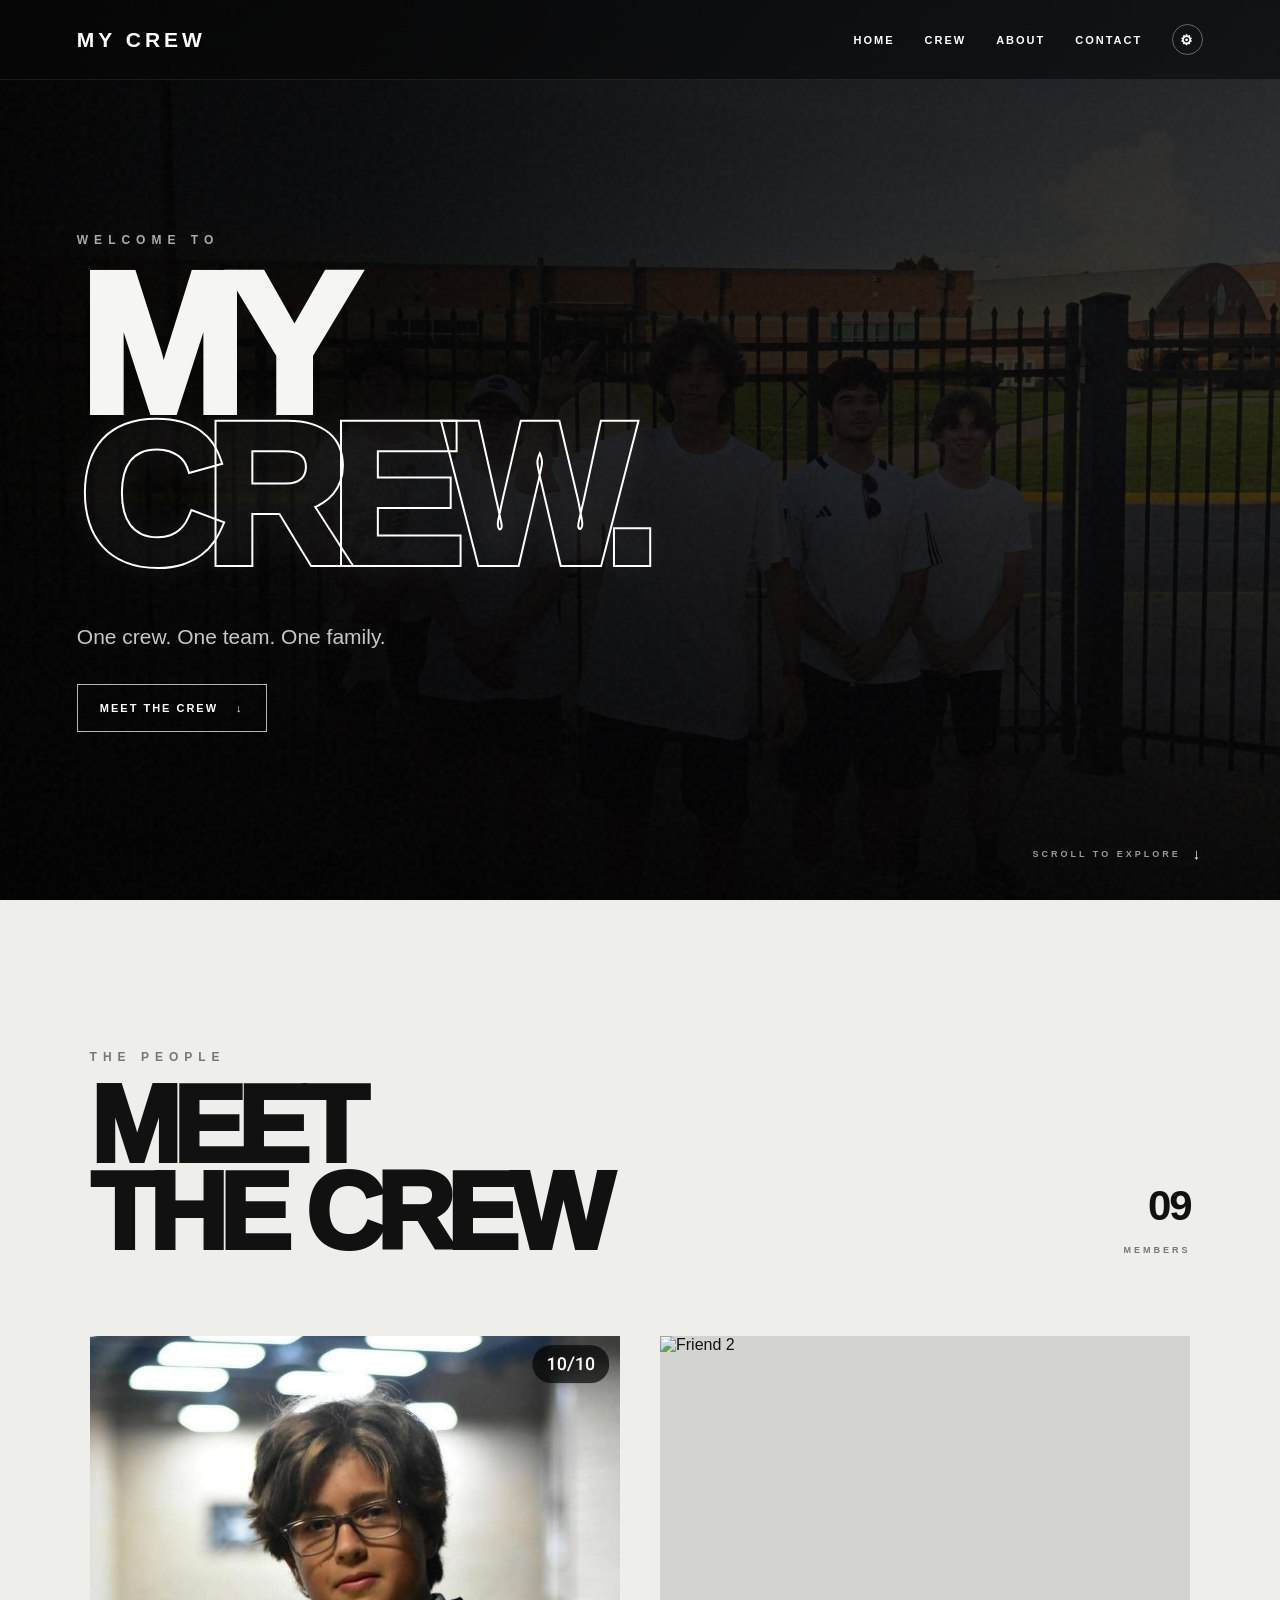
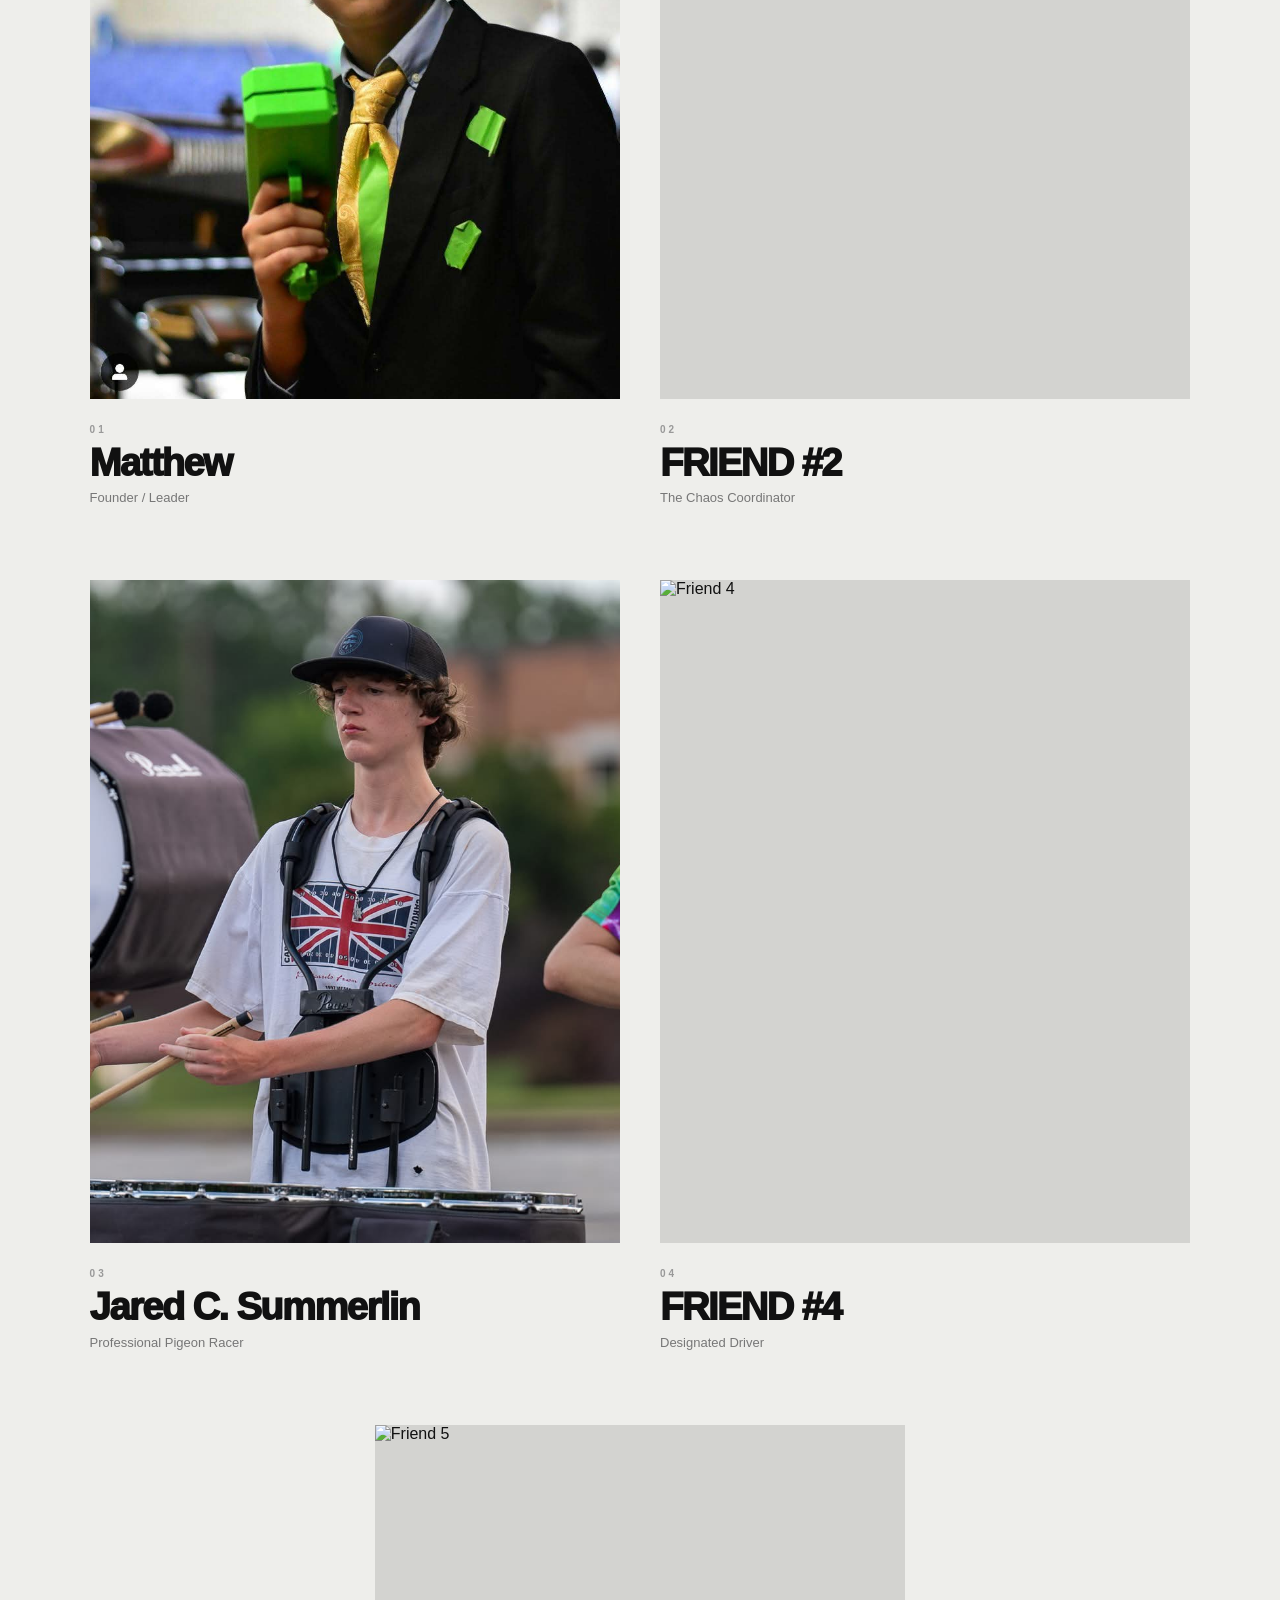
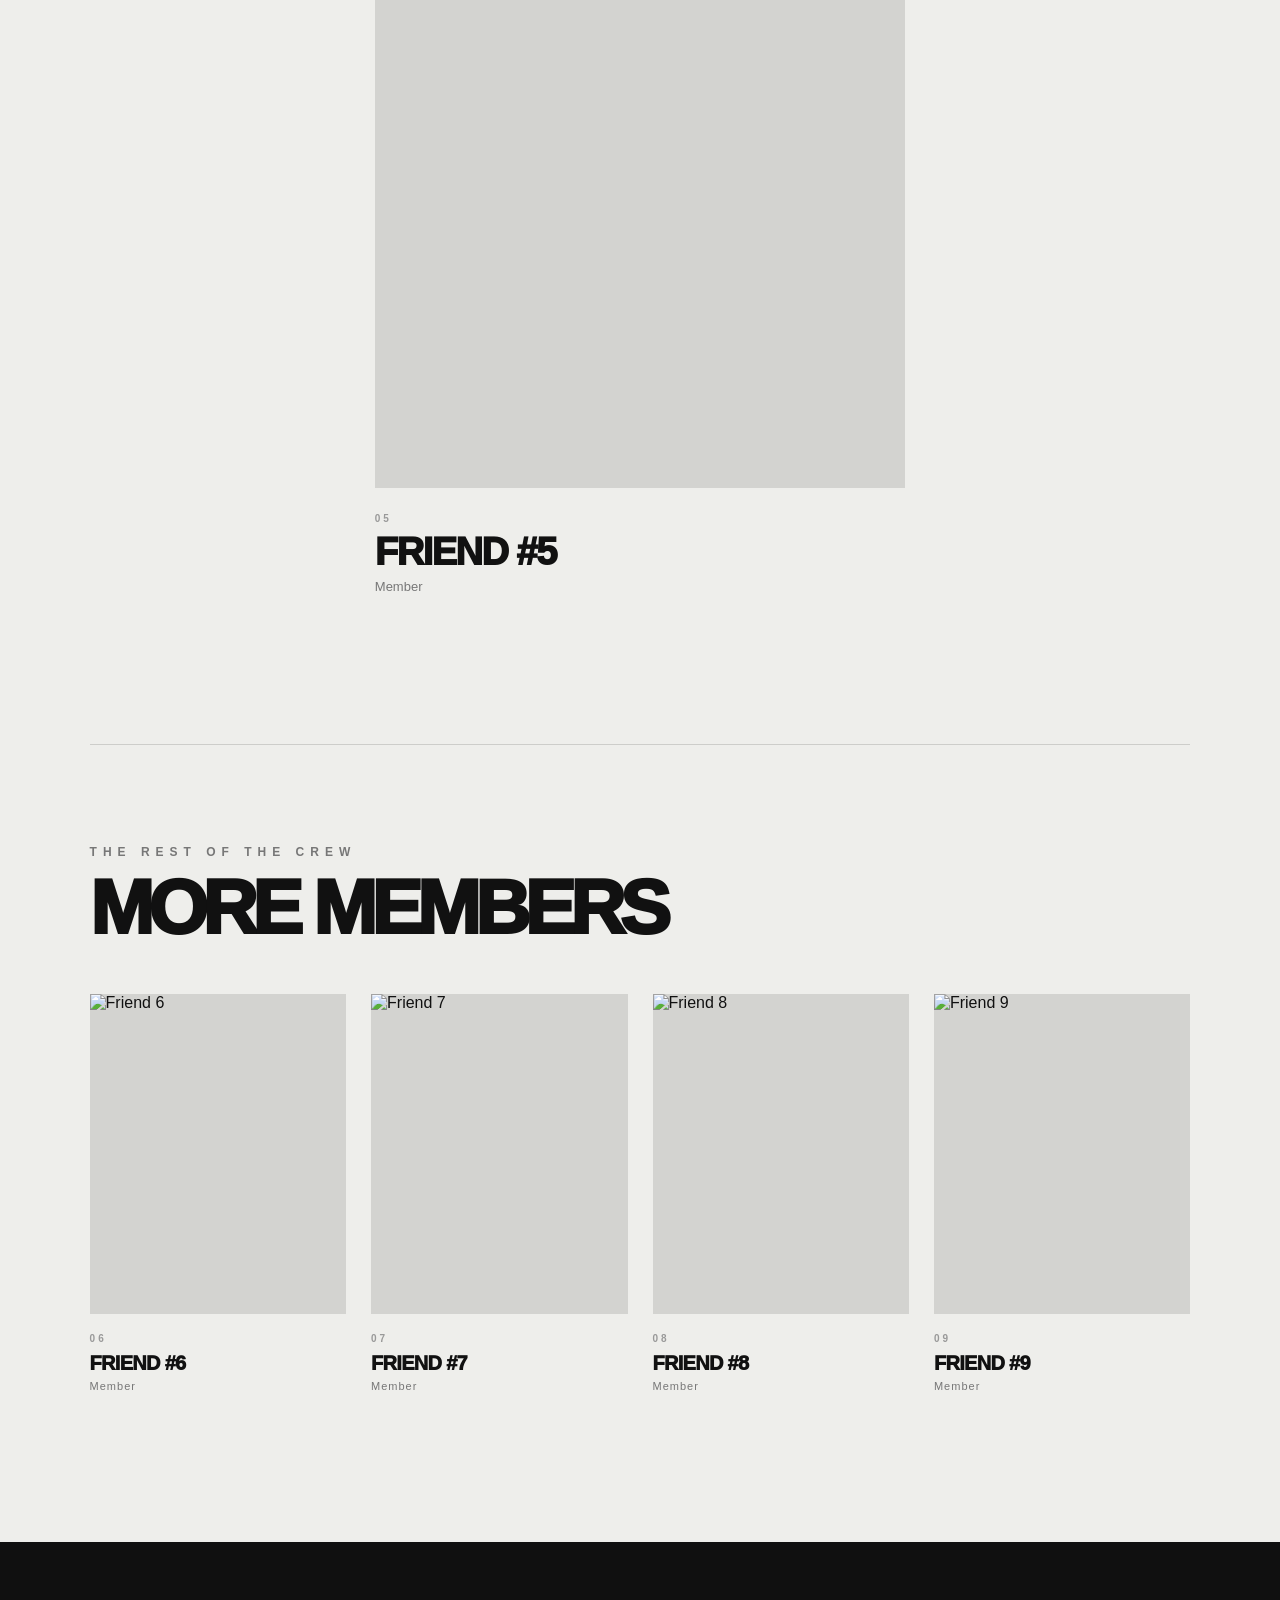
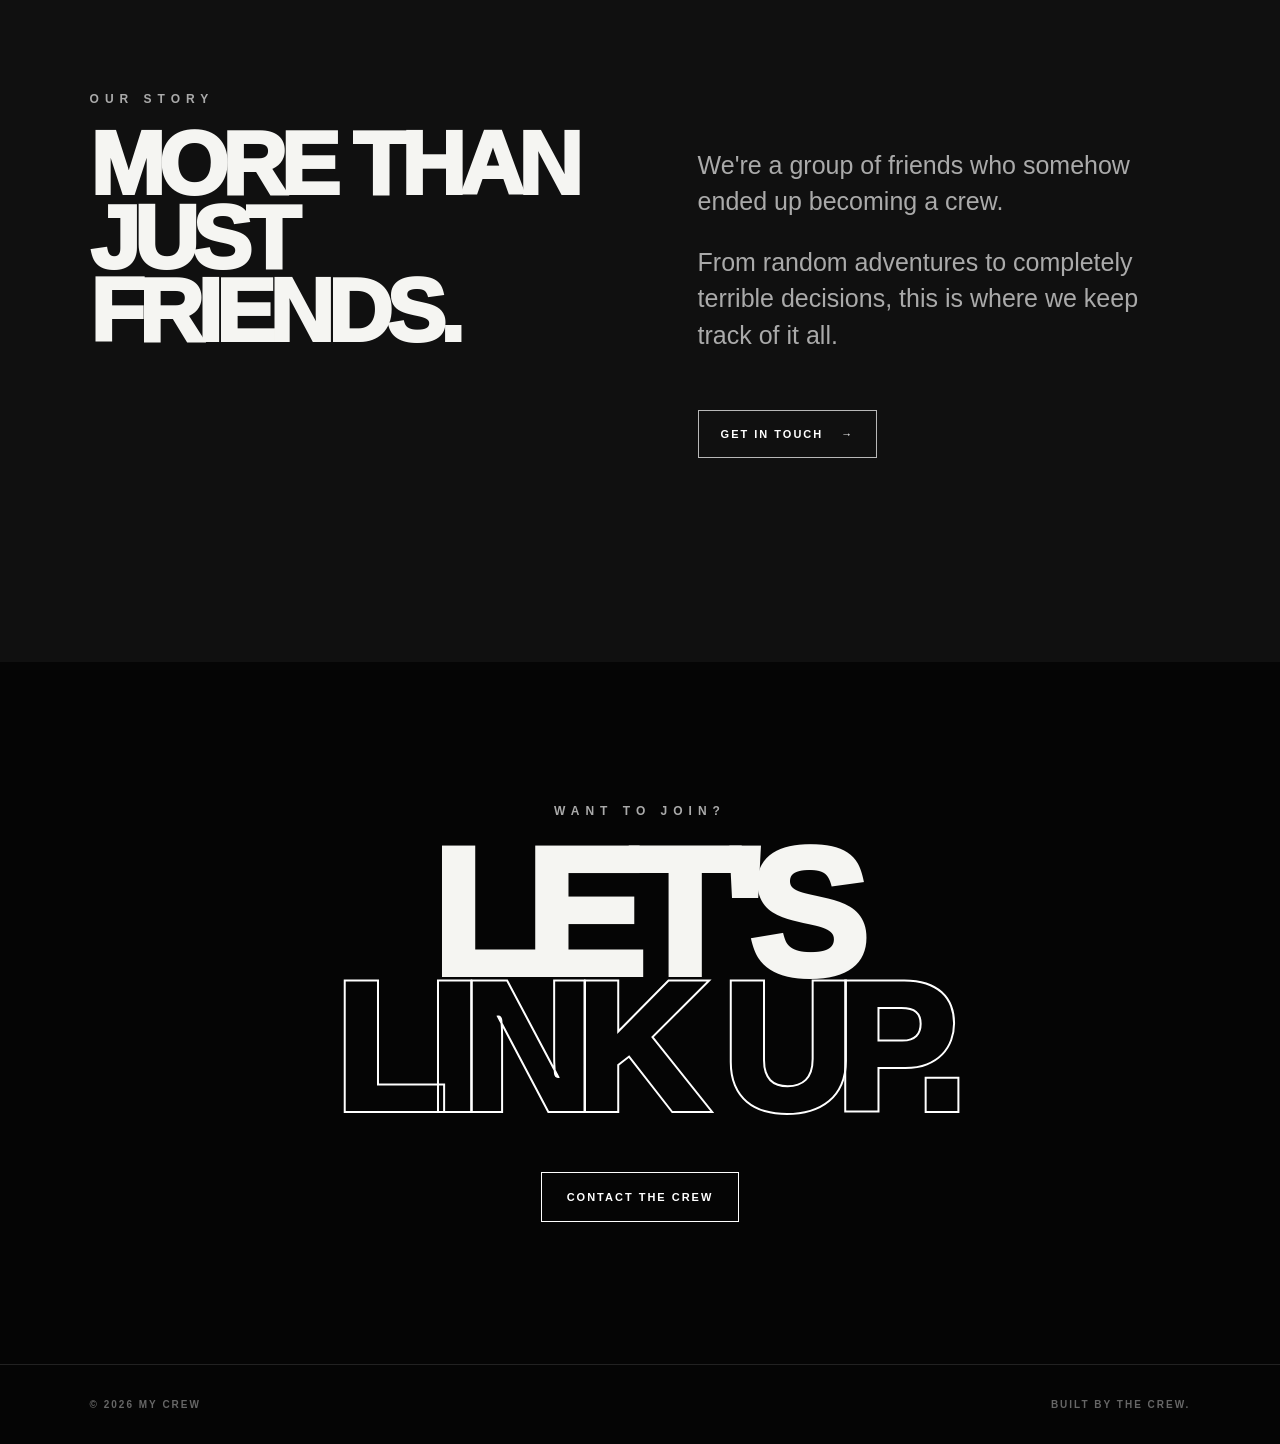
==== commit efec3271: "Add favicon link to index.html" ====
--- a/index.html
+++ b/index.html
@@ -6,6 +6,7 @@
     <meta name="theme-color" content="#080808">
     <title>MY CREW</title>
     <link rel="stylesheet" href="style.css">
+    <link rel="icon" type="image/png" href="favicon.png">
 </head>
 
 <body>
--- a/style.css
+++ b/style.css
@@ -3,7 +3,7 @@
 ========================================================= */
 
 :root {
-    --black: #080808;
+    --black: #070707;
     --dark: #101010;
     --white: #f5f5f2;
     --gray: #8d8d8d;
@@ -38,19 +38,27 @@
     color: #000;
 }
 
-/* NAV */
+/* =========================================================
+   NAVIGATION
+========================================================= */
 
 .nav {
     position: fixed;
-    inset: 0 0 auto 0;
+    top: 0;
+    left: 0;
+    width: 100%;
     height: 80px;
     padding: 0 6vw;
+
     display: flex;
     align-items: center;
     justify-content: space-between;
+
     z-index: 1000;
-    background: rgba(8,8,8,.62);
+
+    background: rgba(7, 7, 7, .60);
     border-bottom: 1px solid rgba(255,255,255,.08);
+
     backdrop-filter: blur(18px);
     -webkit-backdrop-filter: blur(18px);
 }
@@ -58,6 +66,7 @@
 .logo {
     color: #fff;
     text-decoration: none;
+
     font-size: 21px;
     font-weight: 900;
     letter-spacing: 4px;
@@ -71,22 +80,29 @@
 
 .nav-links a {
     position: relative;
+
     color: #fff;
     text-decoration: none;
+
     font-size: 11px;
     font-weight: 800;
     letter-spacing: 2px;
+
     transition: opacity .25s ease;
 }
 
 .nav-links a:not(.settings-link)::after {
     content: "";
+
     position: absolute;
     left: 0;
     bottom: -8px;
+
     width: 0;
     height: 1px;
+
     background: #fff;
+
     transition: width .3s ease;
 }
 
@@ -99,14 +115,21 @@
 }
 
 .settings-link {
-    width: 30px;
-    height: 30px;
-    border: 1px solid rgba(255,255,255,.3);
-    border-radius: 50%;
+    width: 31px;
+    height: 31px;
+
     display: grid;
     place-items: center;
+
+    border: 1px solid rgba(255,255,255,.35);
+    border-radius: 50%;
+
     font-size: 14px !important;
-    transition: transform .3s ease, background .3s ease !important;
+
+    transition:
+        transform .3s ease,
+        background .3s ease,
+        color .3s ease !important;
 }
 
 .settings-link:hover {
@@ -116,64 +139,125 @@
     transform: rotate(90deg);
 }
 
-/* HERO */
+/* =========================================================
+   HERO
+========================================================= */
 
 .hero {
     position: relative;
+
+    width: 100%;
     min-height: 100svh;
+    height: 100vh;
+
     display: flex;
     align-items: center;
+
     overflow: hidden;
     isolation: isolate;
+
     background: #090909;
 }
 
-.hero-image,
-.hero-gradient,
+/*
+    IMPORTANT:
+    The image is ABOVE the hero background.
+    The old version used negative z-index values which
+    could place the image behind the hero itself.
+*/
+
+.hero-image {
+    position: absolute;
+    inset: 0;
+
+    z-index: 0;
+
+    overflow: hidden;
+}
+
+.hero-image img {
+    position: absolute;
+    inset: 0;
+
+    width: 100%;
+    height: 100%;
+
+    display: block;
+
+    /*
+        Cover makes the image fill the entire screen
+        without stretching it.
+    */
+    object-fit: cover;
+
+    object-position: center center;
+
+    opacity: .35;
+
+    filter:
+        saturate(.85)
+        contrast(1.08);
+
+    transform: scale(1.02);
+
+    animation: heroZoom 18s ease-in-out infinite alternate;
+}
+
+.hero-gradient {
+    position: absolute;
+    inset: 0;
+
+    z-index: 1;
+
+    pointer-events: none;
+
+    background:
+        linear-gradient(
+            90deg,
+            rgba(0,0,0,.96) 0%,
+            rgba(0,0,0,.82) 30%,
+            rgba(0,0,0,.52) 62%,
+            rgba(0,0,0,.28) 100%
+        ),
+        linear-gradient(
+            0deg,
+            rgba(0,0,0,.82) 0%,
+            rgba(0,0,0,.08) 50%,
+            rgba(0,0,0,.42) 100%
+        );
+}
+
 .hero-grain {
     position: absolute;
     inset: 0;
+
+    z-index: 2;
+
     pointer-events: none;
-}
-
-.hero-image {
-    z-index: -3;
-}
-
-.hero-image img {
-    width: 100%;
-    height: 100%;
-    object-fit: cover;
-    object-position: center;
-    opacity: .35;
-    filter: saturate(.8) contrast(1.08);
-    transform: scale(1.04);
-    animation: heroZoom 16s ease-in-out infinite alternate;
-}
-
-.hero-gradient {
-    z-index: -2;
-    background:
-        linear-gradient(90deg, rgba(0,0,0,.96) 0%, rgba(0,0,0,.78) 38%, rgba(0,0,0,.35) 100%),
-        linear-gradient(0deg, rgba(0,0,0,.72) 0%, transparent 55%, rgba(0,0,0,.3) 100%);
-}
-
-.hero-grain {
-    z-index: -1;
-    opacity: .08;
-    background-image: url("data:image/svg+xml,%3Csvg viewBox='0 0 180 180' xmlns='http://www.w3.org/2000/svg'%3E%3Cfilter id='n'%3E%3CfeTurbulence type='fractalNoise' baseFrequency='.9' numOctaves='4' stitchTiles='stitch'/%3E%3C/filter%3E%3Crect width='100%25' height='100%25' filter='url(%23n)' opacity='.8'/%3E%3C/svg%3E");
+
+    opacity: .055;
+
+    background-image:
+        url("data:image/svg+xml,%3Csvg viewBox='0 0 180 180' xmlns='http://www.w3.org/2000/svg'%3E%3Cfilter id='n'%3E%3CfeTurbulence type='fractalNoise' baseFrequency='.9' numOctaves='4' stitchTiles='stitch'/%3E%3C/filter%3E%3Crect width='100%25' height='100%25' filter='url(%23n)' opacity='.8'/%3E%3C/svg%3E");
 }
 
 .hero-content {
+    position: relative;
+
+    z-index: 3;
+
     width: min(1200px, 88vw);
+
     margin: 0 auto;
-    padding-top: 70px;
+
+    padding-top: 65px;
 }
 
 .eyebrow {
     font-size: 12px;
     font-weight: 800;
     letter-spacing: 6px;
+
     color: #aaa;
 }
 
@@ -183,10 +267,19 @@
 
 .hero-title {
     margin-top: 24px;
-    font-size: clamp(86px, 16vw, 230px);
+
+    font-size: clamp(
+        82px,
+        15.5vw,
+        225px
+    );
+
     line-height: .76;
+
     letter-spacing: -.09em;
+
     font-weight: 950;
+
     text-transform: uppercase;
 }
 
@@ -196,34 +289,58 @@
 
 .hero-title .outline {
     color: transparent;
+
     -webkit-text-stroke: 2px #fff;
-    text-shadow: 0 0 35px rgba(255,255,255,.05);
+
+    text-shadow:
+        0 0 35px rgba(255,255,255,.06);
 }
 
 .hero-text {
+    max-width: 520px;
+
     margin-top: 48px;
-    max-width: 520px;
-    font-size: clamp(16px, 1.7vw, 21px);
+
+    font-size: clamp(
+        16px,
+        1.7vw,
+        21px
+    );
+
     line-height: 1.5;
+
     color: #c7c7c7;
 }
+
+/* =========================================================
+   BUTTONS
+========================================================= */
 
 .button,
 .contact-button {
     display: inline-flex;
     align-items: center;
     gap: 18px;
+
     text-decoration: none;
+
     font-size: 11px;
     font-weight: 900;
     letter-spacing: 2px;
-    transition: transform .3s ease, background .3s ease, color .3s ease;
+
+    transition:
+        transform .3s ease,
+        background .3s ease,
+        color .3s ease;
 }
 
 .button {
     margin-top: 32px;
+
     padding: 17px 22px;
+
     border: 1px solid rgba(255,255,255,.7);
+
     color: #fff;
 }
 
@@ -231,17 +348,24 @@
 .contact-button:hover {
     background: #fff;
     color: #000;
+
     transform: translateY(-4px);
 }
 
 .hero-scroll {
     position: absolute;
+
     right: 6vw;
     bottom: 38px;
+
+    z-index: 3;
+
     display: flex;
+    align-items: center;
     gap: 12px;
-    align-items: center;
+
     color: #999;
+
     font-size: 9px;
     font-weight: 800;
     letter-spacing: 3px;
@@ -252,36 +376,52 @@
     font-size: 15px;
 }
 
-/* CREW */
+/* =========================================================
+   CREW
+========================================================= */
 
 .crew-section {
     padding: 150px 7vw;
+
     background: var(--light);
     color: #111;
 }
 
 .section-header {
     margin-bottom: 80px;
+
     display: flex;
     align-items: flex-end;
     justify-content: space-between;
+
     gap: 30px;
 }
 
 .section-header h2,
 .other-header h2 {
     margin-top: 18px;
-    font-size: clamp(58px, 8.5vw, 125px);
+
+    font-size: clamp(
+        58px,
+        8.5vw,
+        125px
+    );
+
     line-height: .8;
+
     letter-spacing: -.075em;
+
     font-weight: 950;
 }
 
 .section-count {
     text-align: right;
+
     font-size: 42px;
     line-height: .8;
+
     font-weight: 900;
+
     letter-spacing: -.05em;
 }
 
@@ -291,9 +431,16 @@
     color: #777;
 }
 
+/* =========================================================
+   MAIN CREW
+========================================================= */
+
 .main-crew {
     display: grid;
-    grid-template-columns: repeat(2, minmax(0, 1fr));
+
+    grid-template-columns:
+        repeat(2, minmax(0, 1fr));
+
     gap: 75px 40px;
 }
 
@@ -302,8 +449,17 @@
 }
 
 .photo {
-    height: min(58vw, 650px);
+    width: 100%;
+
+    /*
+        4:5-ish portrait cards.
+        This keeps them looking intentional on desktop
+        while still scaling naturally.
+    */
+    aspect-ratio: 4 / 5;
+
     overflow: hidden;
+
     background: #d3d3d0;
 }
 
@@ -311,9 +467,15 @@
 .small-photo img {
     width: 100%;
     height: 100%;
+
     display: block;
+
     object-fit: cover;
-    transition: transform .8s cubic-bezier(.2,.7,.2,1), filter .5s ease;
+    object-position: center center;
+
+    transition:
+        transform .8s cubic-bezier(.2,.7,.2,1),
+        filter .5s ease;
 }
 
 .crew-card:hover .photo img,
@@ -329,34 +491,56 @@
 .number,
 .small-info span {
     color: #999;
+
     font-size: 10px;
     font-weight: 800;
+
     letter-spacing: 3px;
 }
 
 .card-info h3 {
     margin-top: 7px;
-    font-size: clamp(25px, 3vw, 40px);
+
+    font-size: clamp(
+        25px,
+        3vw,
+        40px
+    );
+
     line-height: 1;
+
     font-weight: 950;
+
     letter-spacing: -.045em;
 }
 
 .card-info p:last-child {
     margin-top: 8px;
+
     color: #777;
+
     font-size: 13px;
 }
+
+/* CENTER FIFTH MEMBER */
 
 .main-crew .featured-card {
     grid-column: 1 / -1;
+
     width: calc(50% - 20px);
+
     margin: 0 auto;
 }
+
+/* =========================================================
+   OTHER MEMBERS
+========================================================= */
 
 .other-members {
     margin-top: 150px;
+
     padding-top: 100px;
+
     border-top: 1px solid var(--line);
 }
 
@@ -365,18 +549,29 @@
 }
 
 .other-header h2 {
-    font-size: clamp(45px, 6vw, 85px);
+    font-size: clamp(
+        45px,
+        6vw,
+        85px
+    );
 }
 
 .small-crew-grid {
     display: grid;
-    grid-template-columns: repeat(4, minmax(0, 1fr));
+
+    grid-template-columns:
+        repeat(4, minmax(0, 1fr));
+
     gap: 25px;
 }
 
 .small-photo {
-    height: 300px;
+    width: 100%;
+
+    aspect-ratio: 4 / 5;
+
     overflow: hidden;
+
     background: #d3d3d0;
 }
 
@@ -386,165 +581,374 @@
 
 .small-info h3 {
     margin-top: 6px;
+
     font-size: 20px;
     font-weight: 950;
+
     letter-spacing: -.035em;
 }
 
 .small-info p {
     margin-top: 5px;
+
     color: #777;
+
     font-size: 11px;
+
     letter-spacing: 1px;
 }
 
-/* ABOUT */
+/* =========================================================
+   ABOUT
+========================================================= */
 
 .about-section {
     min-height: 80vh;
+
     display: grid;
+
     grid-template-columns: 1fr 1fr;
+
     gap: 9vw;
+
     padding: 150px 7vw;
+
     background: #101010;
 }
 
 .about-left h2 {
     margin-top: 22px;
-    font-size: clamp(54px, 7vw, 105px);
+
+    font-size: clamp(
+        54px,
+        7vw,
+        105px
+    );
+
     line-height: .82;
+
     letter-spacing: -.07em;
+
     font-weight: 950;
 }
 
 .about-right {
     max-width: 600px;
+
     align-self: center;
 }
 
 .about-right p {
     margin-bottom: 25px;
-    font-size: clamp(18px, 2vw, 25px);
+
+    font-size: clamp(
+        18px,
+        2vw,
+        25px
+    );
+
     line-height: 1.45;
+
     color: #aaa;
 }
 
-/* CONTACT */
+/* =========================================================
+   CONTACT
+========================================================= */
 
 .contact-section {
     min-height: 78vh;
+
     padding: 120px 20px;
+
     display: flex;
     flex-direction: column;
     justify-content: center;
     align-items: center;
+
     text-align: center;
+
     background: #050505;
 }
 
 .contact-section h2 {
     margin: 30px 0 55px;
-    font-size: clamp(75px, 14vw, 200px);
+
+    font-size: clamp(
+        75px,
+        14vw,
+        200px
+    );
+
     line-height: .75;
+
     letter-spacing: -.09em;
+
     font-weight: 950;
 }
 
 .contact-section h2 span {
     color: transparent;
+
     -webkit-text-stroke: 2px #fff;
 }
 
 .contact-button {
     padding: 18px 25px;
+
     border: 1px solid #fff;
+
     color: #fff;
 }
 
-/* FOOTER */
+/* =========================================================
+   FOOTER
+========================================================= */
 
 footer {
     min-height: 80px;
+
     padding: 25px 7vw;
+
     display: flex;
     justify-content: space-between;
     align-items: center;
+
     gap: 20px;
+
     border-top: 1px solid #222;
+
     background: #050505;
+
     color: #666;
+
     font-size: 10px;
     font-weight: 700;
+
     letter-spacing: 2px;
 }
 
-/* ANIMATIONS */
+/* =========================================================
+   ANIMATIONS
+========================================================= */
 
 .reveal {
     opacity: 0;
+
     transform: translateY(28px);
-    animation: reveal .9s cubic-bezier(.2,.8,.2,1) forwards;
-}
-
-.reveal-delay-1 { animation-delay: .12s; }
-.reveal-delay-2 { animation-delay: .24s; }
-.reveal-delay-3 { animation-delay: .36s; }
+
+    animation:
+        reveal .9s cubic-bezier(.2,.8,.2,1)
+        forwards;
+}
+
+.reveal-delay-1 {
+    animation-delay: .12s;
+}
+
+.reveal-delay-2 {
+    animation-delay: .24s;
+}
+
+.reveal-delay-3 {
+    animation-delay: .36s;
+}
 
 @keyframes reveal {
-    to { opacity: 1; transform: translateY(0); }
+    to {
+        opacity: 1;
+        transform: translateY(0);
+    }
 }
 
 @keyframes heroZoom {
-    from { transform: scale(1.04); }
-    to { transform: scale(1.1); }
-}
-
-/* TABLET */
+    from {
+        transform: scale(1.02);
+    }
+
+    to {
+        transform: scale(1.09);
+    }
+}
+
+/* =========================================================
+   LARGE DESKTOP
+========================================================= */
+
+@media (min-width: 1500px) {
+    .hero-content {
+        width: min(1400px, 86vw);
+    }
+
+    .crew-section,
+    .about-section {
+        padding-left: 8vw;
+        padding-right: 8vw;
+    }
+}
+
+/* =========================================================
+   TABLET
+========================================================= */
 
 @media (max-width: 900px) {
-    .nav { padding: 0 4vw; }
-    .nav-links { gap: 18px; }
+
+    .nav {
+        padding: 0 4vw;
+    }
+
+    .nav-links {
+        gap: 18px;
+    }
+
+    .nav-links a {
+        font-size: 10px;
+    }
+
+    .hero-content {
+        width: 88vw;
+    }
+
+    .hero-title {
+        font-size: clamp(
+            75px,
+            15vw,
+            145px
+        );
+    }
+
     .crew-section,
-    .about-section { padding-left: 6vw; padding-right: 6vw; }
-
-    .photo { height: 55vw; }
-    .small-crew-grid { grid-template-columns: repeat(2, 1fr); }
-    .small-photo { height: 42vw; }
-}
-
-/* MOBILE */
+    .about-section {
+        padding-left: 6vw;
+        padding-right: 6vw;
+    }
+
+    .main-crew {
+        gap: 55px 25px;
+    }
+
+    .main-crew .featured-card {
+        width: calc(50% - 12.5px);
+    }
+
+    .small-crew-grid {
+        grid-template-columns: repeat(2, 1fr);
+    }
+
+    .about-section {
+        gap: 50px;
+    }
+}
+
+/* =========================================================
+   MOBILE
+========================================================= */
 
 @media (max-width: 700px) {
-    html { scroll-padding-top: 70px; }
+
+    html {
+        scroll-padding-top: 70px;
+    }
+
+    /* NAV */
 
     .nav {
         height: 70px;
         padding: 0 20px;
     }
 
-    .logo { font-size: 17px; letter-spacing: 3px; }
-    .nav-links a:not(.settings-link) { display: none; }
+    .logo {
+        font-size: 17px;
+        letter-spacing: 3px;
+    }
+
+    .nav-links {
+        gap: 0;
+    }
+
+    .nav-links a:not(.settings-link) {
+        display: none;
+    }
+
+    /* HERO */
+
+    .hero {
+        min-height: 100svh;
+        height: 100svh;
+
+        align-items: center;
+    }
+
+    /*
+        On phones, center the important part of the
+        image instead of letting it get pushed off-screen.
+    */
+    .hero-image img {
+        object-position: 50% 50%;
+        transform: scale(1.03);
+        animation: heroZoomMobile 18s ease-in-out infinite alternate;
+    }
+
+    .hero-gradient {
+        background:
+            linear-gradient(
+                90deg,
+                rgba(0,0,0,.91) 0%,
+                rgba(0,0,0,.67) 100%
+            ),
+            linear-gradient(
+                0deg,
+                rgba(0,0,0,.76) 0%,
+                rgba(0,0,0,.15) 55%,
+                rgba(0,0,0,.50) 100%
+            );
+    }
 
     .hero-content {
-        width: auto;
-        margin: 0;
-        padding: 100px 25px 80px;
+        width: 100%;
+        padding: 90px 25px 70px;
+    }
+
+    .eyebrow {
+        font-size: 10px;
+        letter-spacing: 5px;
     }
 
     .hero-title {
         margin-top: 20px;
-        font-size: clamp(74px, 23vw, 125px);
+
+        font-size: clamp(
+            70px,
+            22.5vw,
+            120px
+        );
+
+        line-height: .78;
+
         letter-spacing: -.075em;
     }
 
-    .hero-title .outline { -webkit-text-stroke: 1.5px #fff; }
+    .hero-title .outline {
+        -webkit-text-stroke: 1.5px #fff;
+    }
 
     .hero-text {
         margin-top: 38px;
+
         font-size: 16px;
-    }
-
-    .hero-scroll { display: none; }
+        line-height: 1.45;
+    }
+
+    .button {
+        margin-top: 27px;
+        padding: 16px 19px;
+    }
+
+    .hero-scroll {
+        display: none;
+    }
+
+    /* CREW */
 
     .crew-section {
         padding: 90px 25px;
@@ -556,10 +960,16 @@
     }
 
     .section-header h2 {
-        font-size: clamp(50px, 15vw, 80px);
-    }
-
-    .section-count { display: none; }
+        font-size: clamp(
+            50px,
+            15vw,
+            80px
+        );
+    }
+
+    .section-count {
+        display: none;
+    }
 
     .main-crew {
         grid-template-columns: 1fr;
@@ -567,8 +977,12 @@
     }
 
     .photo {
-        height: 125vw;
-        max-height: 550px;
+        /*
+            Full-width mobile portrait.
+            This prevents the image from becoming
+            awkwardly cropped.
+        */
+        aspect-ratio: 4 / 5;
     }
 
     .main-crew .featured-card {
@@ -576,34 +990,63 @@
         width: 100%;
     }
 
+    .card-info h3 {
+        font-size: 29px;
+    }
+
+    /* MORE MEMBERS */
+
     .other-members {
         margin-top: 95px;
         padding-top: 70px;
     }
 
+    .other-header {
+        margin-bottom: 40px;
+    }
+
+    .other-header h2 {
+        font-size: 46px;
+    }
+
     .small-crew-grid {
         grid-template-columns: repeat(2, minmax(0, 1fr));
         gap: 40px 15px;
     }
 
     .small-photo {
-        height: 55vw;
-    }
-
-    .small-info h3 { font-size: 17px; }
+        aspect-ratio: 4 / 5;
+    }
+
+    .small-info h3 {
+        font-size: 17px;
+    }
+
+    /* ABOUT */
 
     .about-section {
         min-height: auto;
+
         grid-template-columns: 1fr;
+
         gap: 65px;
+
         padding: 100px 25px;
     }
 
     .about-left h2 {
-        font-size: clamp(50px, 14vw, 80px);
-    }
-
-    .about-right p { font-size: 18px; }
+        font-size: clamp(
+            50px,
+            14vw,
+            80px
+        );
+    }
+
+    .about-right p {
+        font-size: 18px;
+    }
+
+    /* CONTACT */
 
     .contact-section {
         min-height: 70vh;
@@ -611,26 +1054,93 @@
     }
 
     .contact-section h2 {
-        font-size: clamp(68px, 20vw, 125px);
+        font-size: clamp(
+            68px,
+            20vw,
+            125px
+        );
+
         letter-spacing: -.075em;
     }
 
+    .contact-section h2 span {
+        -webkit-text-stroke: 1.5px #fff;
+    }
+
+    /* FOOTER */
+
     footer {
+        min-height: auto;
+
         padding: 25px 20px;
+
         flex-direction: column;
         align-items: flex-start;
-    }
-}
+
+        gap: 10px;
+    }
+}
+
+/* =========================================================
+   SMALL PHONES
+========================================================= */
 
 @media (max-width: 400px) {
-    .hero-title { font-size: 70px; }
-    .section-header h2 { font-size: 47px; }
-    .small-photo { height: 58vw; }
-}
+
+    .hero-content {
+        padding-left: 20px;
+        padding-right: 20px;
+    }
+
+    .hero-title {
+        font-size: 68px;
+    }
+
+    .crew-section {
+        padding-left: 20px;
+        padding-right: 20px;
+    }
+
+    .section-header h2 {
+        font-size: 46px;
+    }
+
+    .other-header h2 {
+        font-size: 40px;
+    }
+
+    .contact-section h2 {
+        font-size: 64px;
+    }
+}
+
+/* =========================================================
+   MOBILE HERO ANIMATION
+========================================================= */
+
+@keyframes heroZoomMobile {
+    from {
+        transform: scale(1.03);
+    }
+
+    to {
+        transform: scale(1.08);
+    }
+}
+
+/* =========================================================
+   REDUCED MOTION
+========================================================= */
 
 @media (prefers-reduced-motion: reduce) {
-    html { scroll-behavior: auto; }
-    *, *::before, *::after {
+
+    html {
+        scroll-behavior: auto;
+    }
+
+    *,
+    *::before,
+    *::after {
         animation: none !important;
         transition: none !important;
     }
